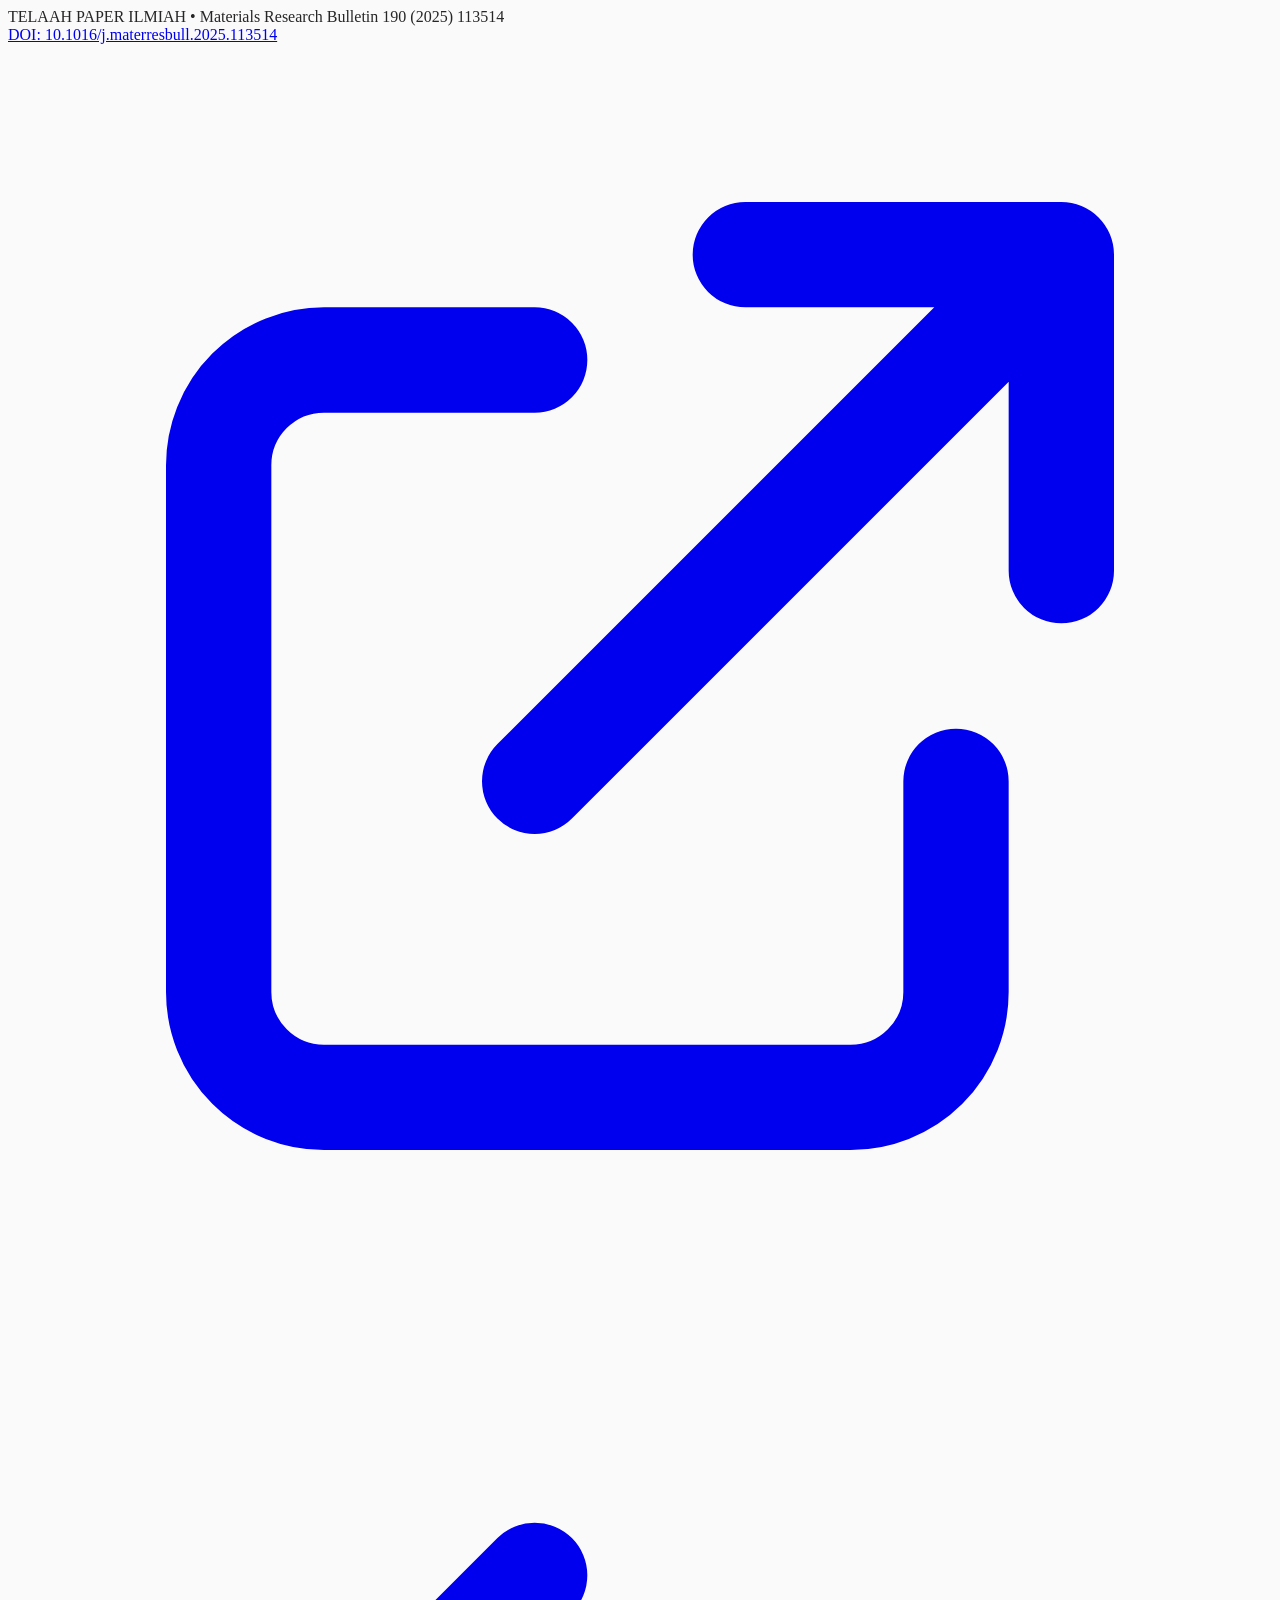
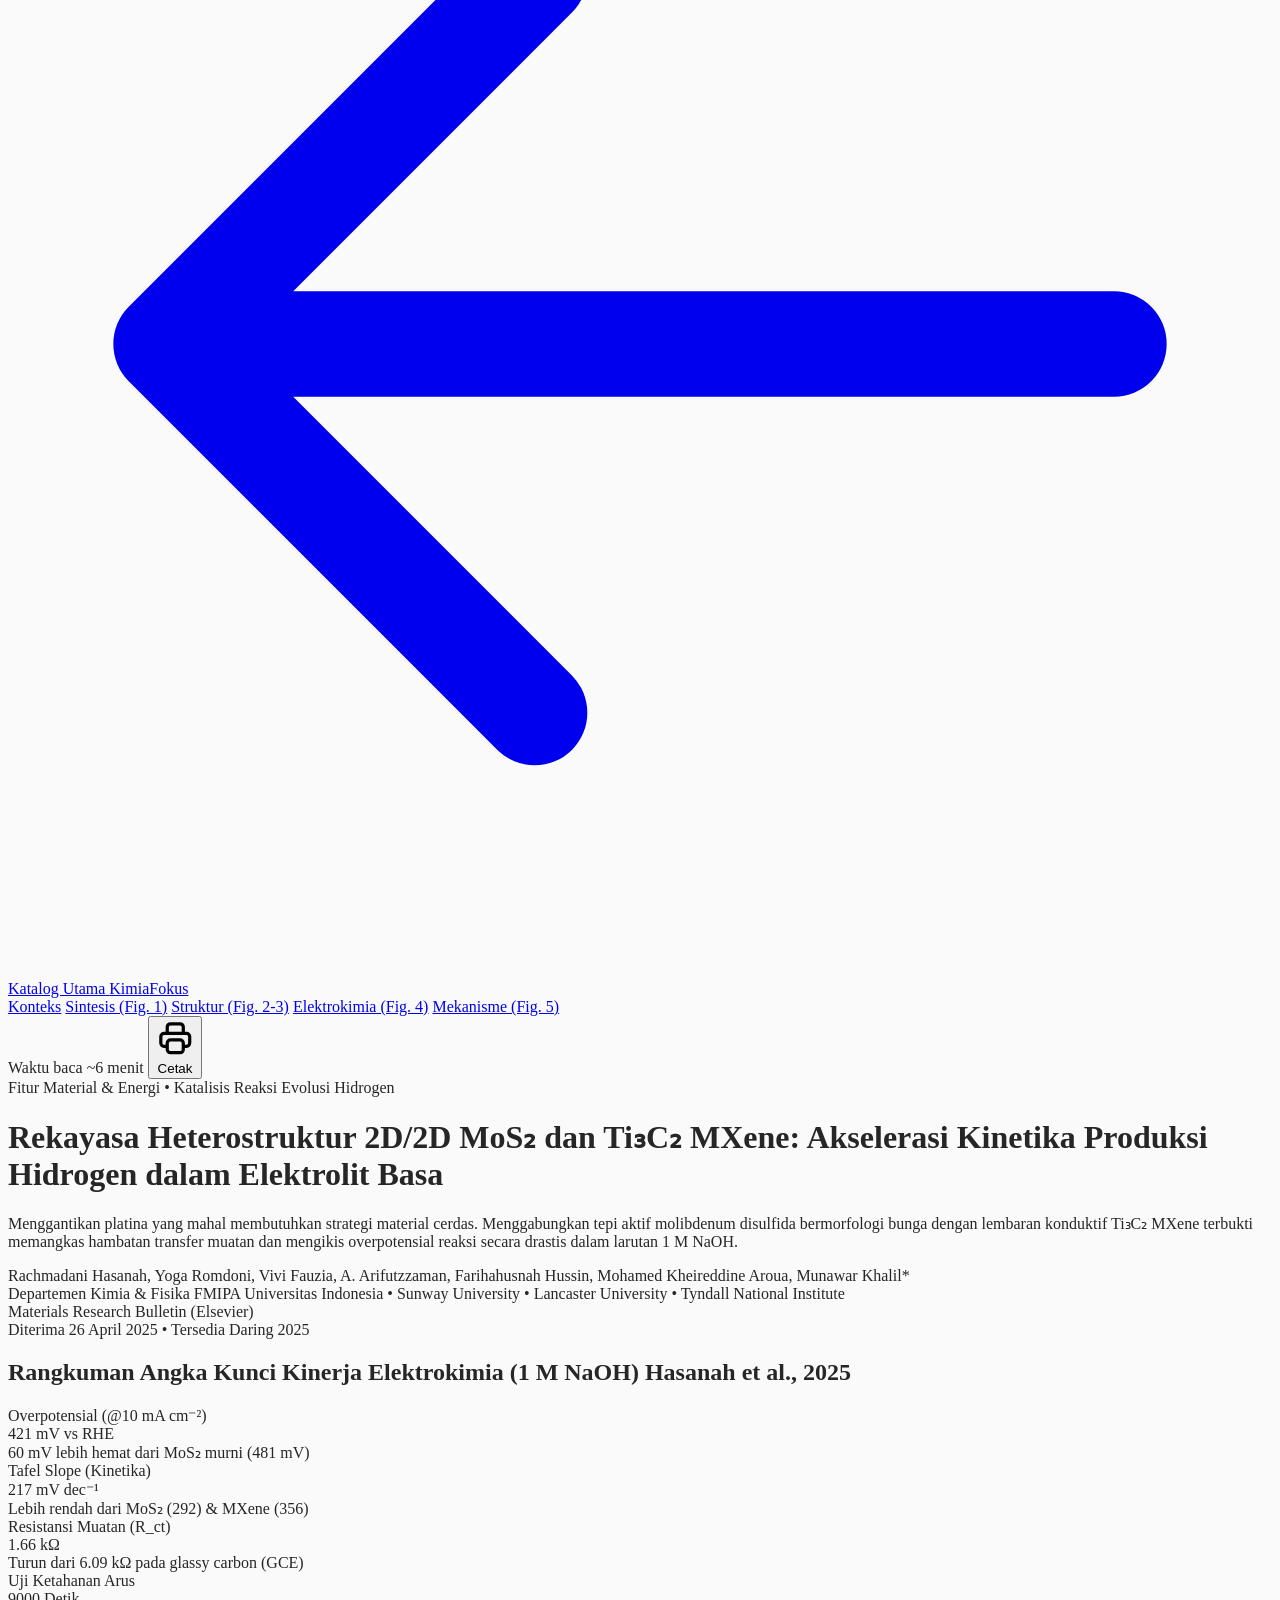
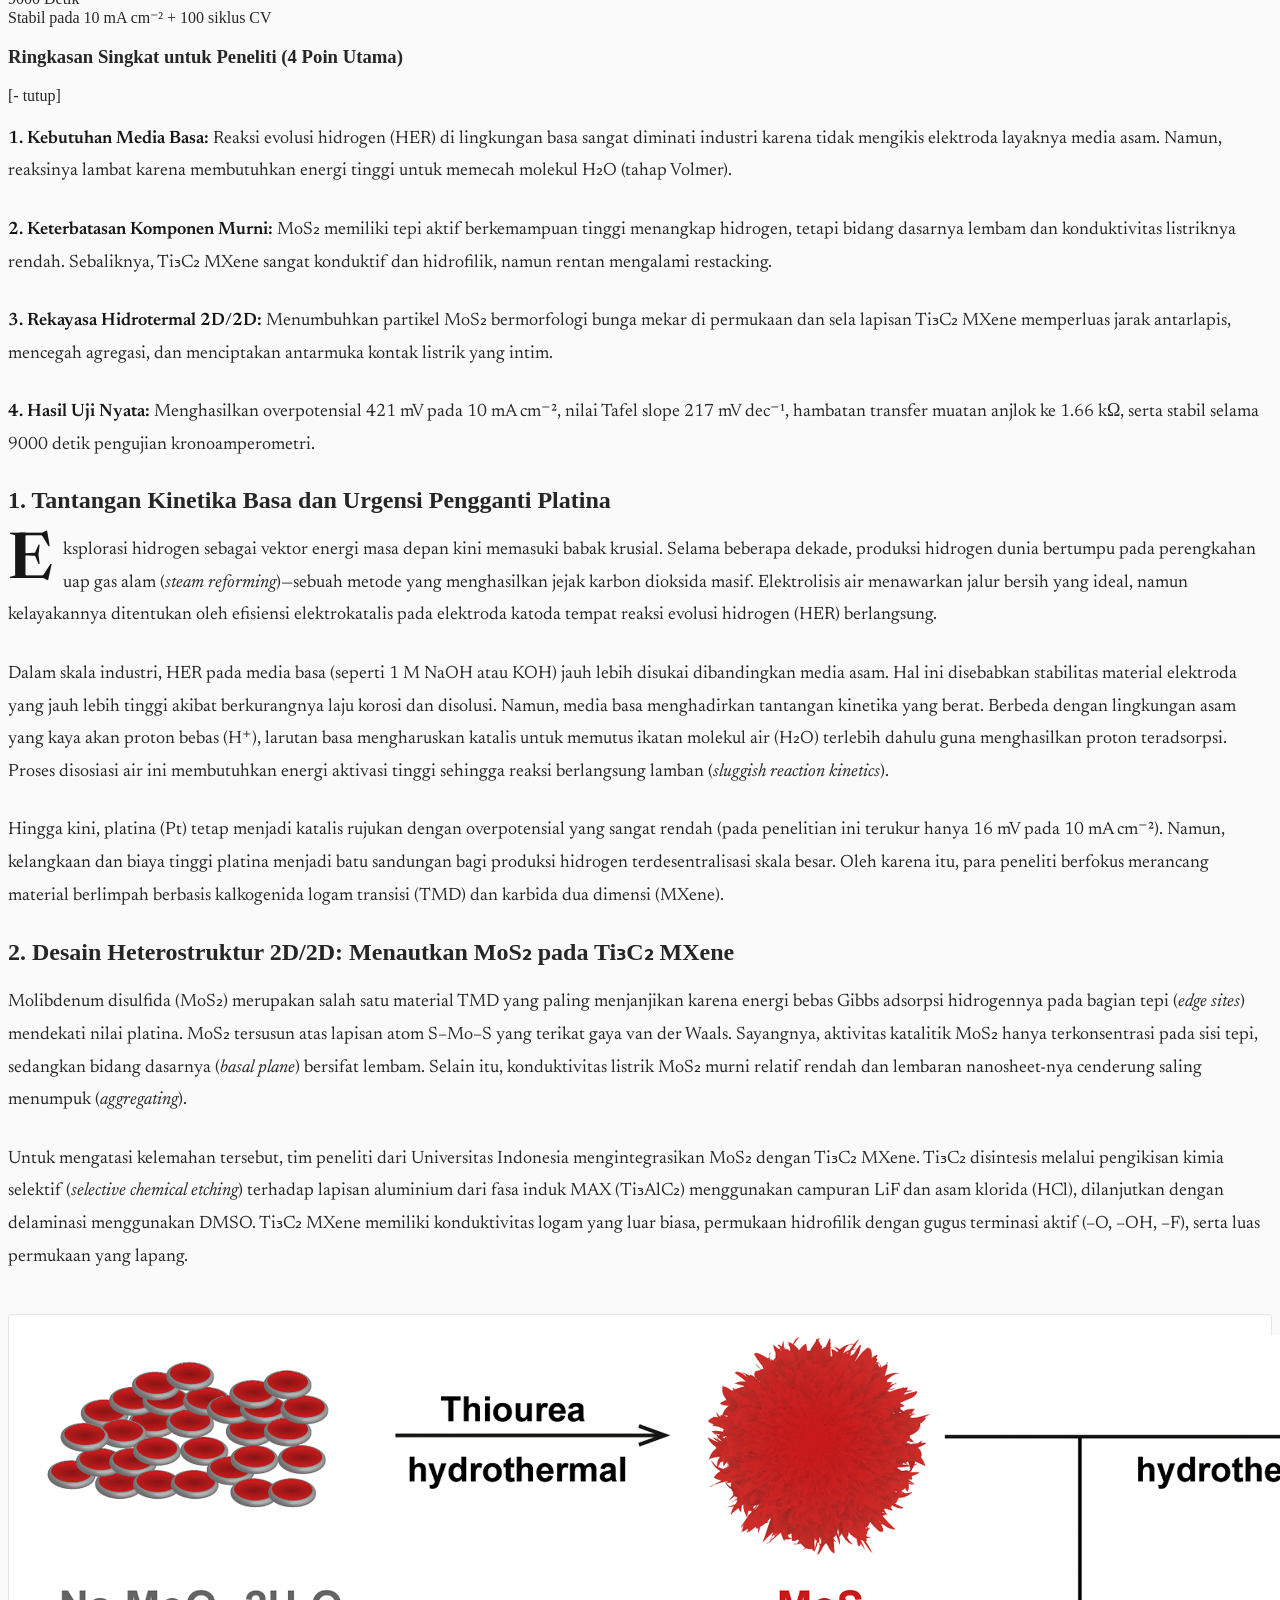
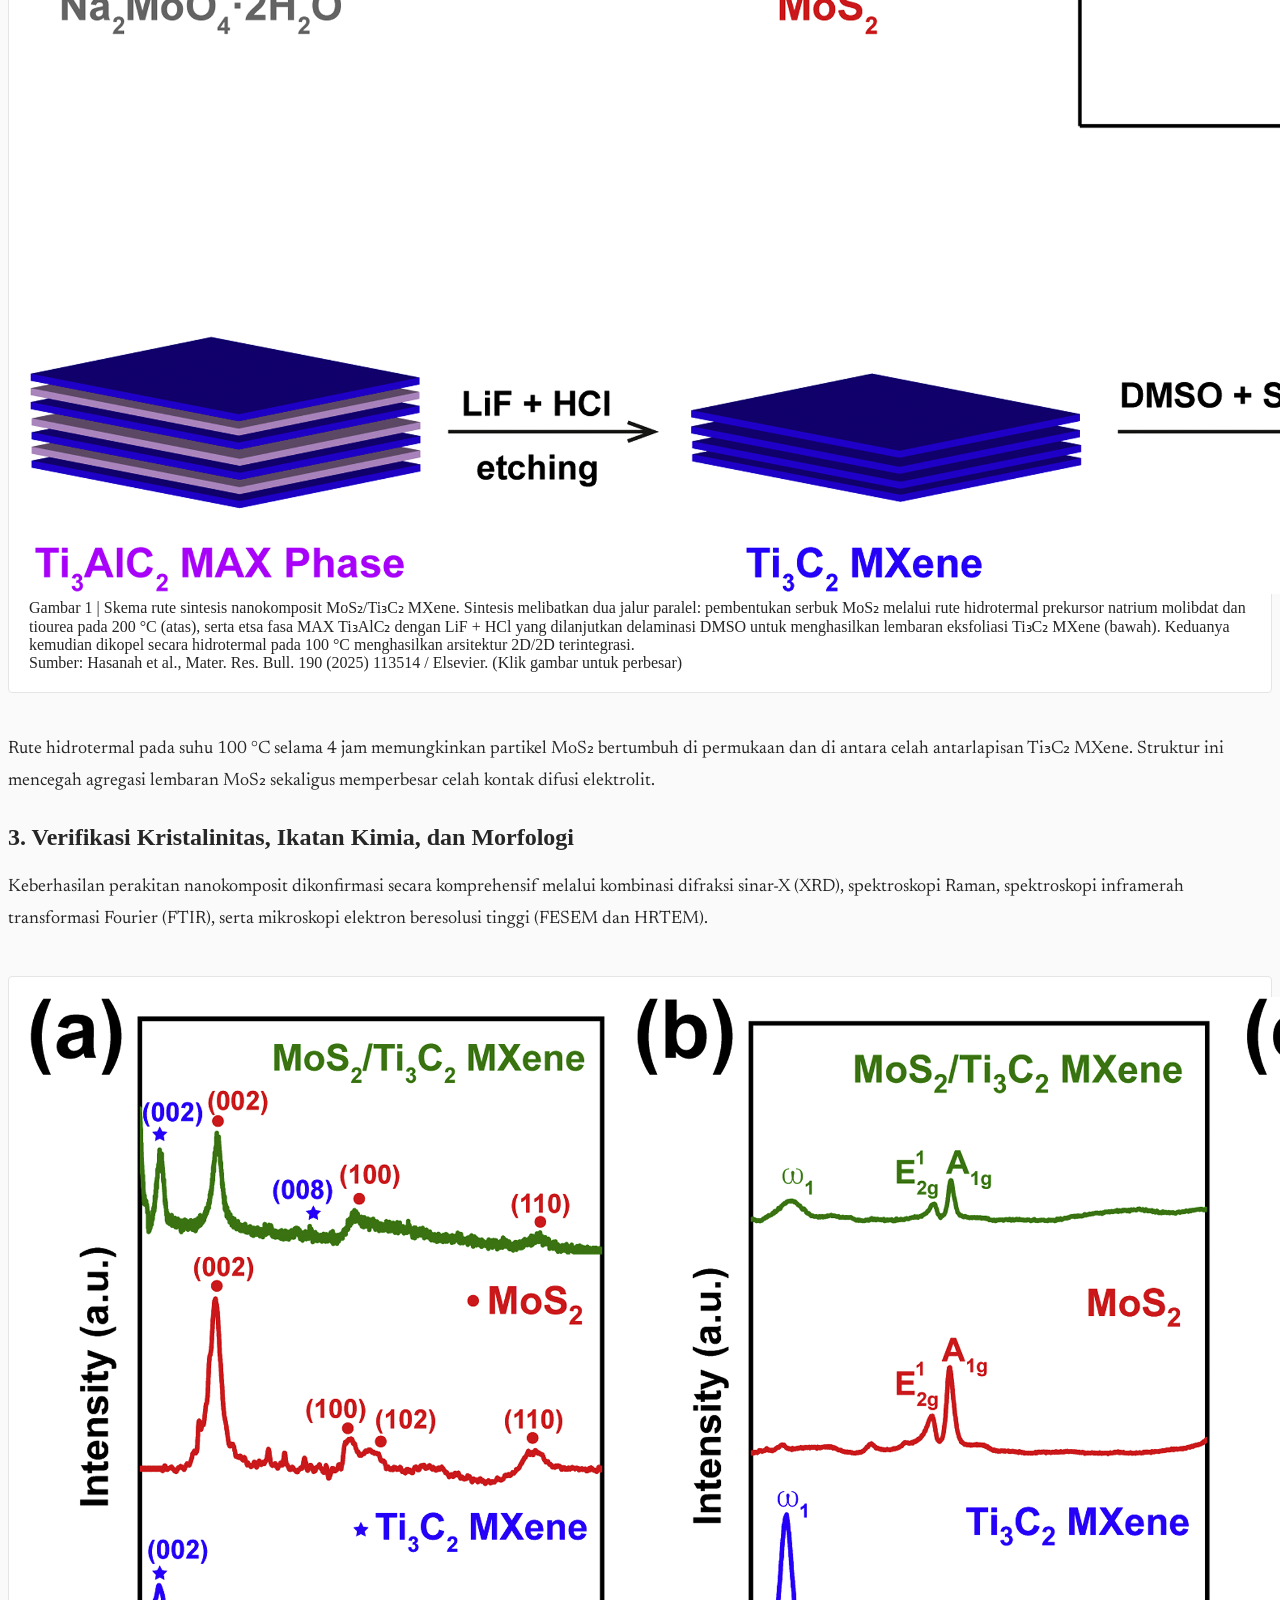
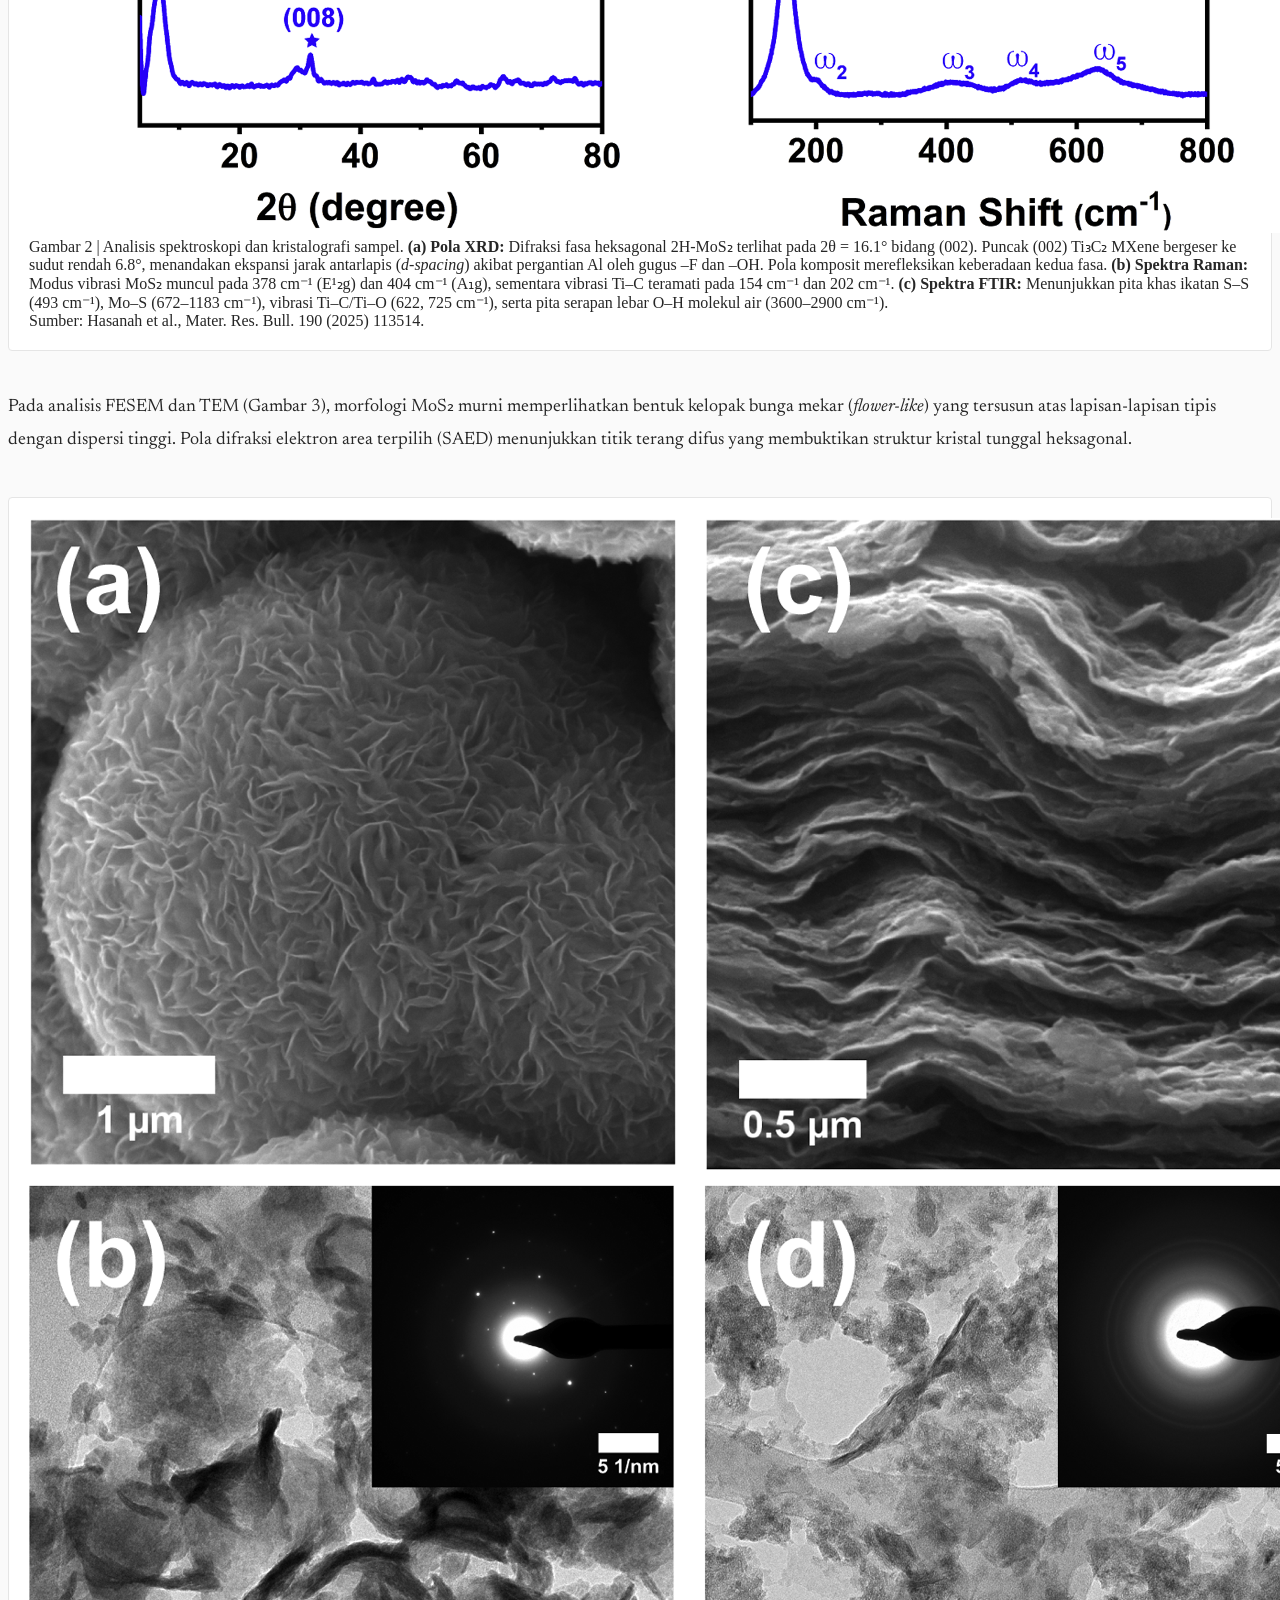
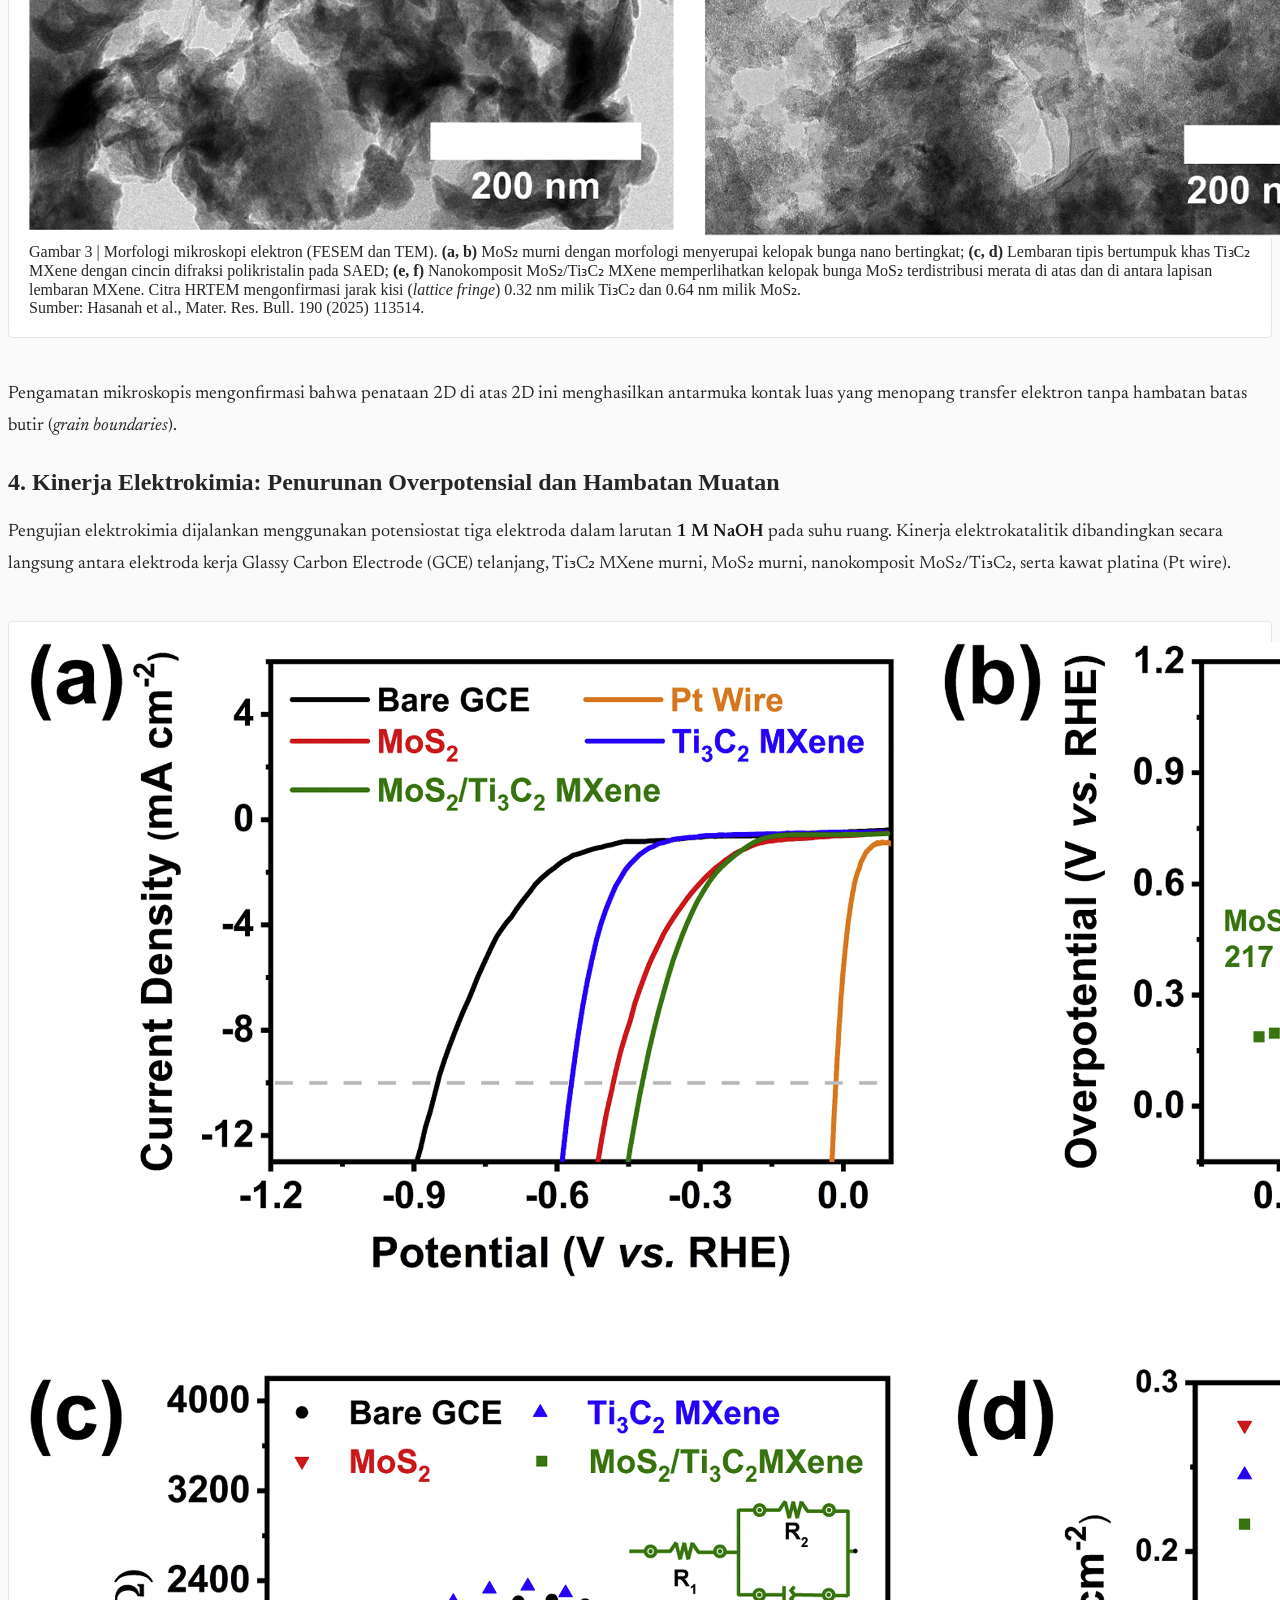
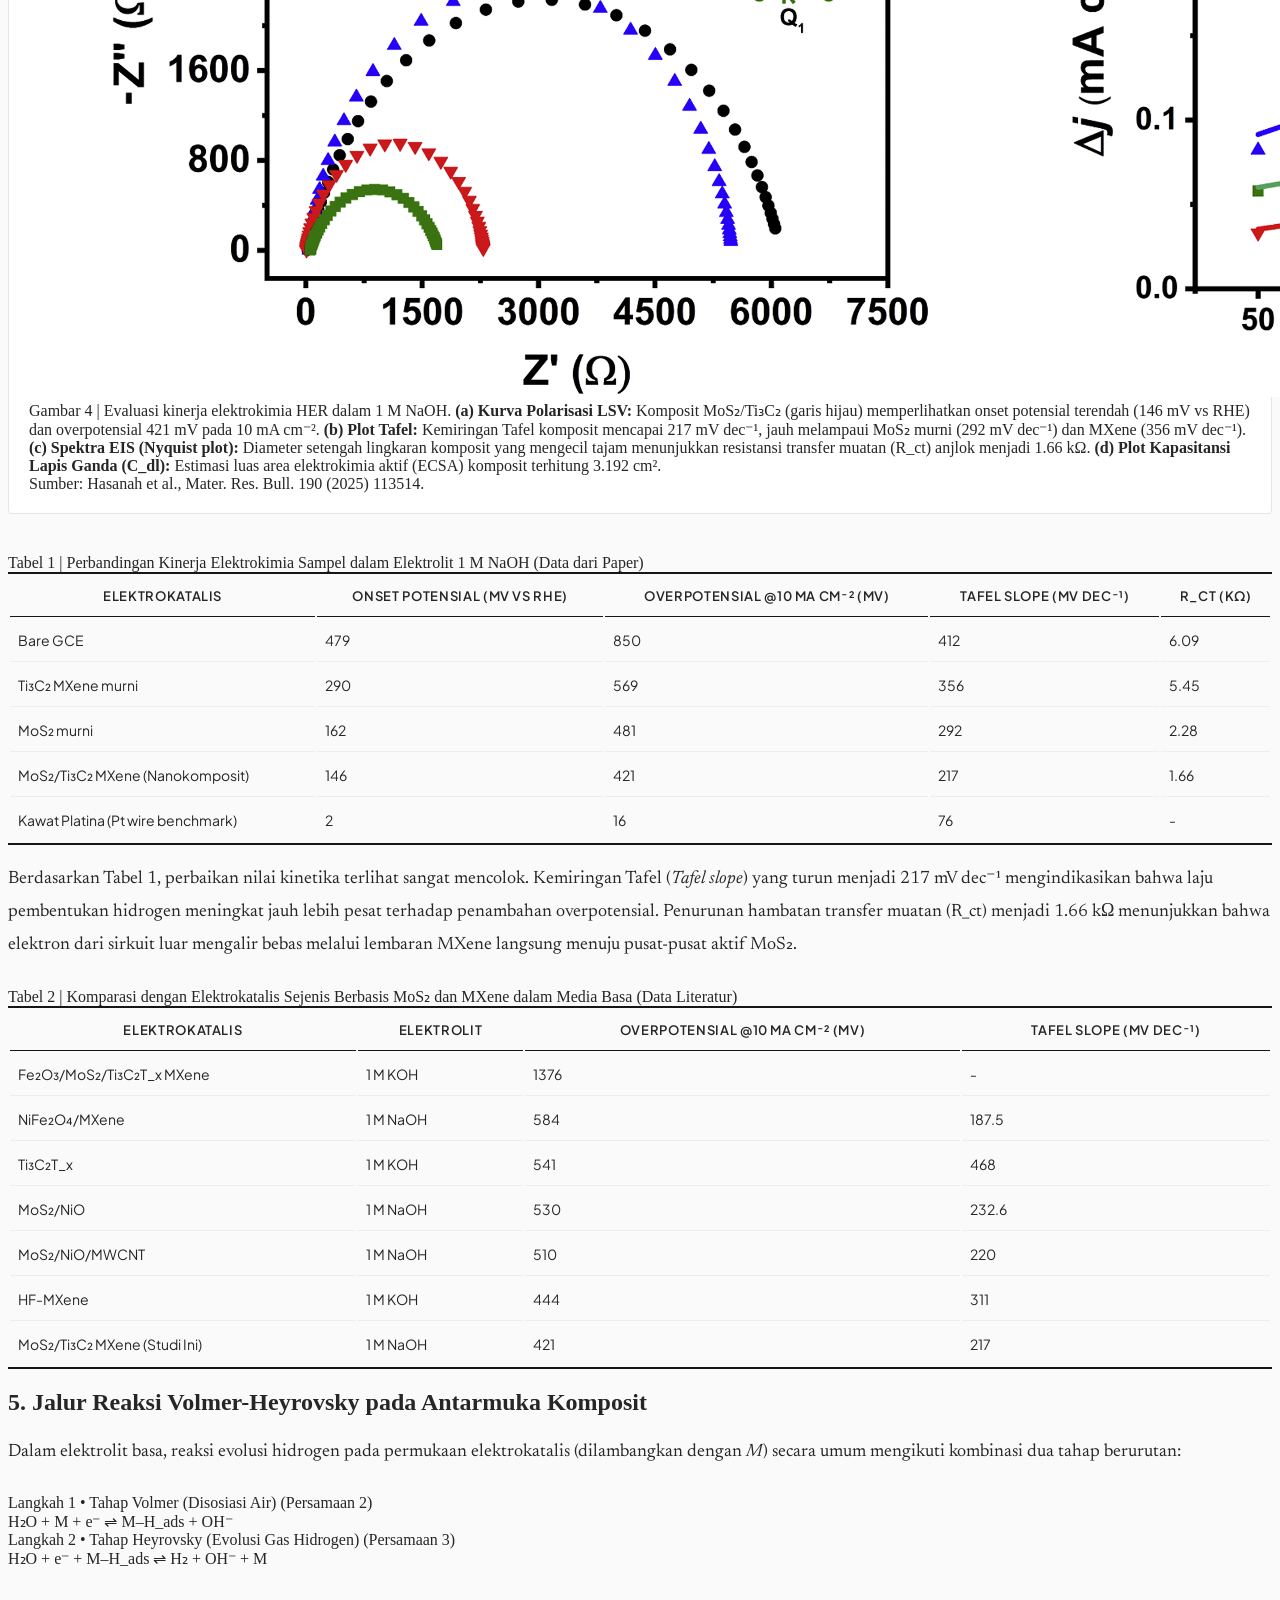
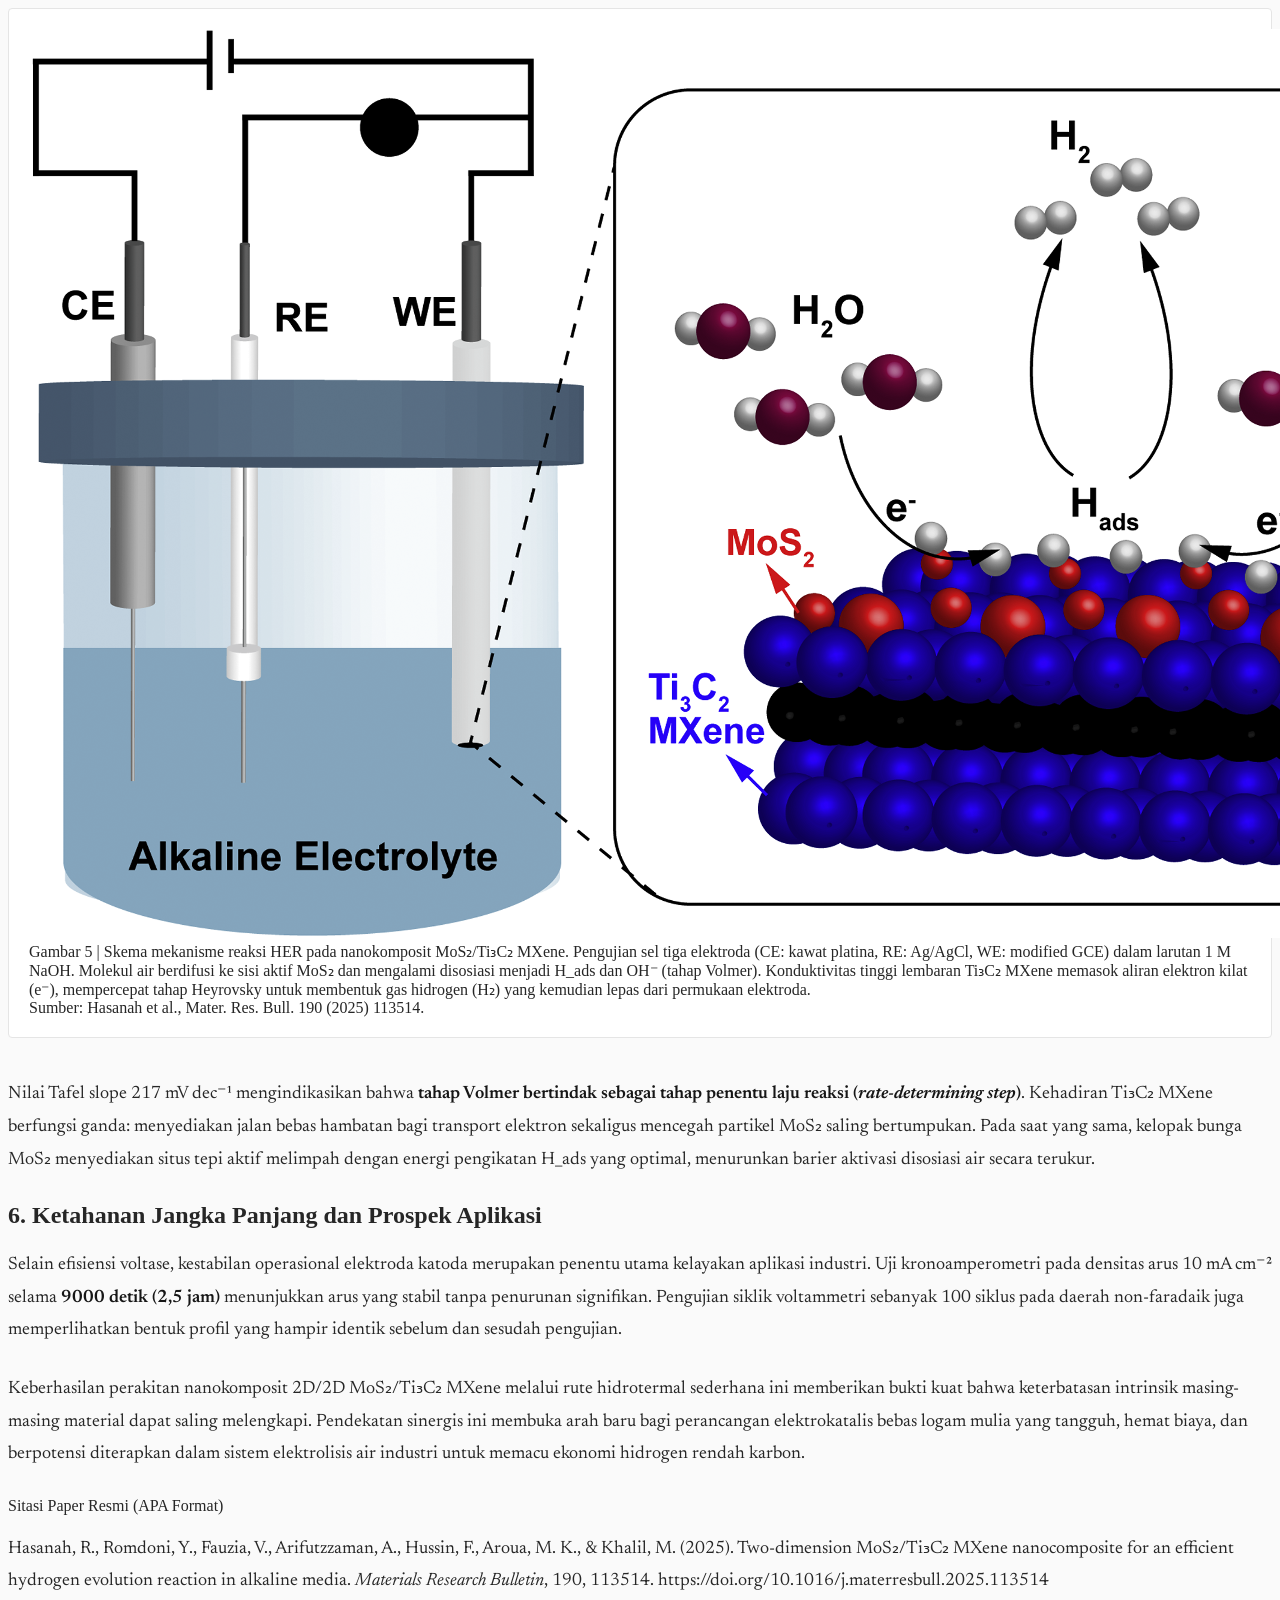
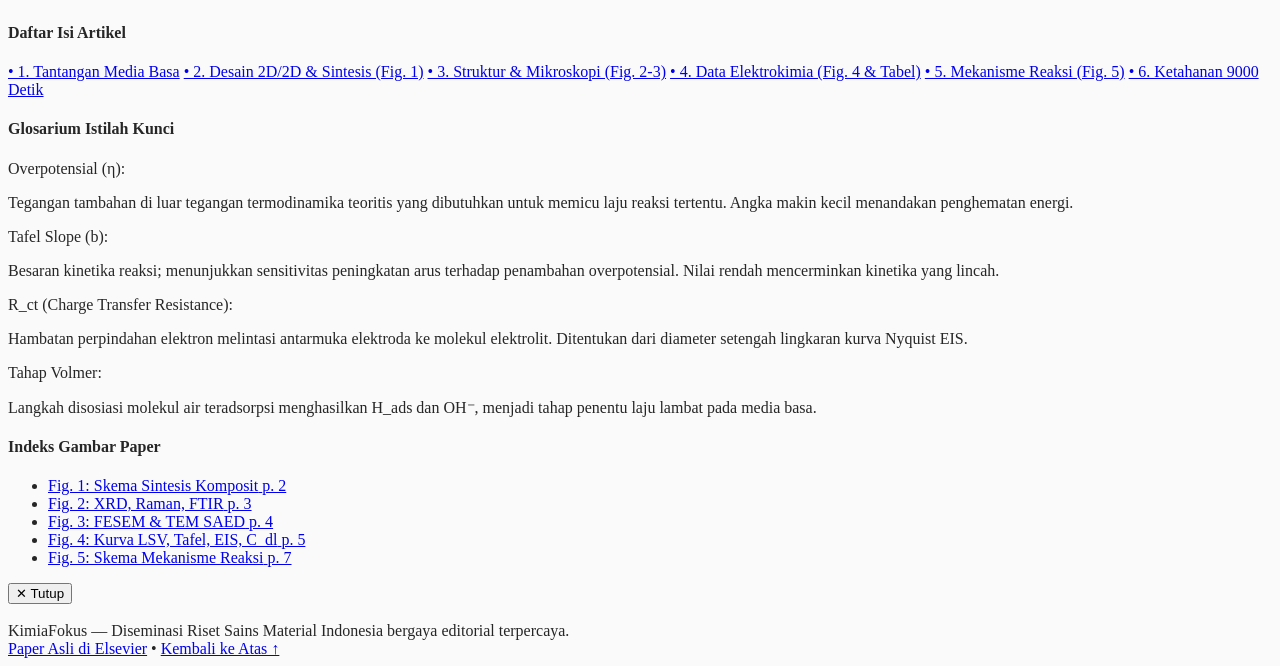
==== papers/01-mos2-mxene-her/index.html @ b6462a6f "feat: initial commit of paper-hub scientific showcase repository with 4 peer-reviewed papers" ====
<!DOCTYPE html>
<html lang="id" class="scroll-smooth">
<head>
  <meta charset="UTF-8">
  <meta name="viewport" content="width=device-width, initial-scale=1.0">
  <title>Nanokomposit 2D MoS₂/Ti₃C₂ MXene: Lompatan Elektrokatalis Hidrogen Basa | Fitur Editorial</title>
  
  <!-- Fonts: Newsreader (Classic Editorial Serif) & Plus Jakarta Sans (Clean Modern Sans) -->
  <link rel="preconnect" href="https://fonts.googleapis.com">
  <link rel="preconnect" href="https://fonts.gstatic.com" crossorigin>
  <link href="https://fonts.googleapis.com/css2?family=Newsreader:ital,opsz,wght@0,6..72,400;0,6..72,500;0,6..72,600;1,6..72,400;1,6..72,600&family=Plus+Jakarta+Sans:wght@400;500;600;700&family=JetBrains+Mono:wght@400;500&display=swap" rel="stylesheet">
  
  <!-- Tailwind CSS -->
  <script src="https://cdn.tailwindcss.com"></script>
  <script>
    tailwind.config = {
      theme: {
        extend: {
          colors: {
            editorial: {
              ink: '#161616',        /* Deep charcoal black for text */
              body: '#262626',       /* Warm reading body text */
              muted: '#666666',      /* Subtle secondary meta */
              lightmuted: '#8c8c8c', /* Captions & tiny labels */
              line: '#e5e5e5',       /* Hairline dividers */
              softbg: '#fafafa',     /* Off-white background */
              paper: '#ffffff',      /* Pure white card backgrounds */
              accent: '#0a74c0',     /* Royal Society of Chemistry editorial blue */
              accentDark: '#08538a', /* Deep hover blue */
              accentLight: '#f0f7fc' /* Minimalist blue wash for active states */
            }
          },
          fontFamily: {
            sans: ['"Plus Jakarta Sans"', '-apple-system', 'BlinkMacSystemFont', 'sans-serif'],
            serif: ['"Newsreader"', 'Georgia', 'serif'],
            mono: ['"JetBrains Mono"', 'monospace']
          }
        }
      }
    }
  </script>

  <style>
    /* Editorial Typographic Rhythm */
    body {
      background-color: #fafafa;
      color: #262626;
      -webkit-font-smoothing: antialiased;
    }
    
    .article-body p {
      font-family: "Newsreader", Georgia, serif;
      font-size: 1.125rem; /* 18px */
      line-height: 1.82;
      color: #262626;
      margin-bottom: 1.6rem;
    }

    .article-body p strong {
      font-weight: 600;
      color: #161616;
    }

    .editorial-dropcap::first-letter {
      font-size: 4rem;
      float: left;
      line-height: 0.8;
      margin-right: 0.65rem;
      margin-top: 0.25rem;
      font-weight: 600;
      color: #161616;
      font-family: "Newsreader", Georgia, serif;
    }

    /* Publication-style Scientific Table */
    .pub-table {
      border-top: 2px solid #161616;
      border-bottom: 2px solid #161616;
      width: 100%;
    }
    .pub-table th {
      border-bottom: 1px solid #161616;
      font-family: "Plus Jakarta Sans", sans-serif;
      font-weight: 600;
      font-size: 0.8125rem;
      text-transform: uppercase;
      letter-spacing: 0.05em;
      padding: 0.75rem 0.5rem;
    }
    .pub-table td {
      border-bottom: 1px solid #eeeeee;
      font-family: "Plus Jakarta Sans", sans-serif;
      font-size: 0.875rem;
      padding: 0.75rem 0.5rem;
    }
    .pub-table tr:last-child td {
      border-bottom: none;
    }

    /* Reading Indicator */
    #reading-progress {
      transition: width 0.1s ease-out;
    }

    /* Figure Box */
    .figure-container {
      background: #ffffff;
      border: 1px solid #e5e5e5;
      border-radius: 4px;
      padding: 1.25rem;
      margin: 2.5rem 0;
    }
  </style>
</head>

<body class="selection:bg-editorial-accentLight selection:text-editorial-accent">

  <!-- TOP PROGRESS BAR -->
  <div class="fixed top-0 left-0 w-full h-[3px] bg-transparent z-50">
    <div id="reading-progress" class="h-full bg-editorial-accent w-0"></div>
  </div>

  <!-- MASTHEAD & NAVIGATION -->
  <header class="bg-white border-b border-editorial-line sticky top-0 z-40">
    <!-- Top Micro Bar -->
    <div class="max-w-6xl mx-auto px-4 sm:px-6 lg:px-8 border-b border-editorial-line/60 py-1.5 flex items-center justify-between text-[11px] text-editorial-muted">
      <div class="flex items-center gap-2">
        <span class="font-bold tracking-wider uppercase text-editorial-ink">TELAAH PAPER ILMIAH</span>
        <span class="text-editorial-line">•</span>
        <span class="hidden sm:inline">Materials Research Bulletin 190 (2025) 113514</span>
      </div>
      <div class="flex items-center gap-4">
        <a href="https://doi.org/10.1016/j.materresbull.2025.113514" target="_blank" rel="noopener" class="text-editorial-accent hover:underline flex items-center gap-1">
          <span>DOI: 10.1016/j.materresbull.2025.113514</span>
          <svg class="w-3 h-3" fill="none" stroke="currentColor" viewBox="0 0 24 24"><path stroke-linecap="round" stroke-linejoin="round" stroke-width="2" d="M10 6H6a2 2 0 00-2 2v10a2 2 0 002 2h10a2 2 0 002-2v-4M14 4h6m0 0v6m0-6L10 14"/></svg>
        </a>
      </div>
    </div>

    <!-- Main Navigation Header -->
    <div class="max-w-6xl mx-auto px-4 sm:px-6 lg:px-8 py-4 flex items-center justify-between">
      <div class="flex items-center gap-6">
        <a href="../../index.html" class="inline-flex items-center gap-1.5 px-2.5 py-1 text-xs font-medium text-zinc-600 hover:text-blue-600 rounded border border-zinc-200 hover:bg-zinc-50 transition-colors shadow-2xs" title="Kembali ke Katalog Utama">
          <svg class="w-3.5 h-3.5" fill="none" stroke="currentColor" viewBox="0 0 24 24"><path stroke-linecap="round" stroke-linejoin="round" stroke-width="2" d="M10 19l-7-7m0 0l7-7m-7 7h18"/></svg>
          <span class="hidden sm:inline">Katalog Utama</span>
        </a>
        <a href="#" class="text-2xl font-serif font-bold tracking-tight text-editorial-ink">
          Kimia<span class="text-editorial-accent italic font-normal">Fokus</span>
        </a>
        <span class="hidden md:inline-block h-5 w-px bg-editorial-line"></span>
        <nav class="hidden md:flex items-center gap-6 text-xs font-semibold uppercase tracking-wider text-editorial-muted">
          <a href="#latar-belakang" class="hover:text-editorial-accent transition-colors">Konteks</a>
          <a href="#arsitektur" class="hover:text-editorial-accent transition-colors">Sintesis (Fig. 1)</a>
          <a href="#spektroskopi" class="hover:text-editorial-accent transition-colors">Struktur (Fig. 2-3)</a>
          <a href="#kinerja" class="hover:text-editorial-accent transition-colors">Elektrokimia (Fig. 4)</a>
          <a href="#mekanisme" class="hover:text-editorial-accent transition-colors">Mekanisme (Fig. 5)</a>
        </nav>
      </div>

      <div class="flex items-center gap-3 text-xs font-medium text-editorial-muted">
        <span>Waktu baca ~6 menit</span>
        <button onclick="window.print()" class="hidden sm:inline-flex items-center gap-1 px-2.5 py-1 border border-editorial-line rounded hover:bg-editorial-softbg text-editorial-ink transition-colors" title="Cetak atau Simpan PDF">
          <svg class="w-3.5 h-3.5" fill="none" stroke="currentColor" viewBox="0 0 24 24"><path stroke-linecap="round" stroke-linejoin="round" stroke-width="2" d="M17 17h2a2 2 0 002-2v-4a2 2 0 00-2-2H5a2 2 0 00-2 2v4a2 2 0 002 2h2m2 4h6a2 2 0 002-2v-4a2 2 0 00-2-2H9a2 2 0 00-2 2v4a2 2 0 002 2zm8-12V5a2 2 0 00-2-2H9a2 2 0 00-2 2v4h10z"/></svg>
          Cetak
        </button>
      </div>
    </div>
  </header>

  <!-- ARTICLE HEADER (Chemistry World Style Hero) -->
  <header class="bg-white border-b border-editorial-line pt-12 pb-10">
    <div class="max-w-4xl mx-auto px-4 sm:px-6 lg:px-8">
      
      <!-- Category Tag & Meta -->
      <div class="flex items-center gap-3 text-xs font-semibold tracking-wider uppercase text-editorial-accent mb-4">
        <span>Fitur Material & Energi</span>
        <span class="text-editorial-line">•</span>
        <span class="text-editorial-muted">Katalisis Reaksi Evolusi Hidrogen</span>
      </div>

      <!-- Main Headline -->
      <h1 class="text-3xl sm:text-4xl lg:text-[42px] font-bold text-editorial-ink tracking-tight font-sans leading-[1.18] mb-6">
        Rekayasa Heterostruktur 2D/2D MoS₂ dan Ti₃C₂ MXene: Akselerasi Kinetika Produksi Hidrogen dalam Elektrolit Basa
      </h1>

      <!-- Standfirst (Lead Paragraph) -->
      <p class="text-lg sm:text-xl font-serif italic text-editorial-body leading-relaxed mb-8 border-l-2 border-editorial-accent pl-5">
        Menggantikan platina yang mahal membutuhkan strategi material cerdas. Menggabungkan tepi aktif molibdenum disulfida bermorfologi bunga dengan lembaran konduktif Ti₃C₂ MXene terbukti memangkas hambatan transfer muatan dan mengikis overpotensial reaksi secara drastis dalam larutan 1 M NaOH.
      </p>

      <!-- Authors & Affiliations -->
      <div class="pt-6 border-t border-editorial-line flex flex-wrap items-center justify-between gap-4 text-xs text-editorial-muted">
        <div>
          <div class="text-editorial-ink font-semibold text-sm">
            Rachmadani Hasanah, Yoga Romdoni, Vivi Fauzia, A. Arifutzzaman, Farihahusnah Hussin, Mohamed Kheireddine Aroua, Munawar Khalil*
          </div>
          <div class="mt-1 text-editorial-muted">
            Departemen Kimia & Fisika FMIPA Universitas Indonesia • Sunway University • Lancaster University • Tyndall National Institute
          </div>
        </div>
        <div class="text-right">
          <div class="text-editorial-ink font-medium">Materials Research Bulletin (Elsevier)</div>
          <div>Diterima 26 April 2025 • Tersedia Daring 2025</div>
        </div>
      </div>

    </div>
  </header>

  <!-- KEY FINDINGS AT A GLANCE (Restrained, Monochrome Table) -->
  <section class="max-w-4xl mx-auto px-4 sm:px-6 lg:px-8 py-8">
    <div class="bg-white border border-editorial-line rounded p-6 shadow-sm">
      <h2 class="text-xs font-bold uppercase tracking-wider text-editorial-ink mb-4 flex items-center justify-between border-b border-editorial-line pb-2">
        <span>Rangkuman Angka Kunci Kinerja Elektrokimia (1 M NaOH)</span>
        <span class="text-editorial-muted font-normal lowercase">Hasanah et al., 2025</span>
      </h2>
      <div class="grid grid-cols-2 md:grid-cols-4 gap-6 text-left">
        <div>
          <div class="text-xs text-editorial-muted">Overpotensial (@10 mA cm⁻²)</div>
          <div class="text-2xl font-bold text-editorial-ink mt-0.5">421 <span class="text-xs font-normal text-editorial-muted">mV vs RHE</span></div>
          <div class="text-[11px] text-editorial-muted mt-1">60 mV lebih hemat dari MoS₂ murni (481 mV)</div>
        </div>
        <div>
          <div class="text-xs text-editorial-muted">Tafel Slope (Kinetika)</div>
          <div class="text-2xl font-bold text-editorial-ink mt-0.5">217 <span class="text-xs font-normal text-editorial-muted">mV dec⁻¹</span></div>
          <div class="text-[11px] text-editorial-muted mt-1">Lebih rendah dari MoS₂ (292) & MXene (356)</div>
        </div>
        <div>
          <div class="text-xs text-editorial-muted">Resistansi Muatan (R_ct)</div>
          <div class="text-2xl font-bold text-editorial-ink mt-0.5">1.66 <span class="text-xs font-normal text-editorial-muted">kΩ</span></div>
          <div class="text-[11px] text-editorial-muted mt-1">Turun dari 6.09 kΩ pada glassy carbon (GCE)</div>
        </div>
        <div>
          <div class="text-xs text-editorial-muted">Uji Ketahanan Arus</div>
          <div class="text-2xl font-bold text-editorial-ink mt-0.5">9000 <span class="text-xs font-normal text-editorial-muted">Detik</span></div>
          <div class="text-[11px] text-editorial-muted mt-1">Stabil pada 10 mA cm⁻² + 100 siklus CV</div>
        </div>
      </div>
    </div>
  </section>

  <!-- MAIN ARTICLE LAYOUT (Text + Sticky TOC) -->
  <div class="max-w-6xl mx-auto px-4 sm:px-6 lg:px-8 pb-20">
    <div class="grid grid-cols-1 lg:grid-cols-12 gap-12">
      
      <!-- ARTICLE TEXT (Cols 1-8) -->
      <main class="lg:col-span-8 article-body">

        <!-- EXECUTIVE SUMMARY ACCORDION (Clean Minimalist) -->
        <div class="border border-editorial-line bg-white rounded p-5 mb-10">
          <div class="flex items-center justify-between cursor-pointer select-none" onclick="toggleSummary()">
            <div class="flex items-center gap-2">
              <span class="w-2 h-2 rounded-full bg-editorial-accent"></span>
              <h3 class="text-sm font-bold text-editorial-ink tracking-tight font-sans">
                Ringkasan Singkat untuk Peneliti (4 Poin Utama)
              </h3>
            </div>
            <span id="summary-chevron" class="text-xs font-mono text-editorial-muted">[- tutup]</span>
          </div>

          <div id="summary-content" class="mt-4 pt-4 border-t border-editorial-line text-xs sm:text-sm font-sans text-editorial-body space-y-2.5 leading-relaxed">
            <p><strong>1. Kebutuhan Media Basa:</strong> Reaksi evolusi hidrogen (HER) di lingkungan basa sangat diminati industri karena tidak mengikis elektroda layaknya media asam. Namun, reaksinya lambat karena membutuhkan energi tinggi untuk memecah molekul H₂O (tahap Volmer).</p>
            <p><strong>2. Keterbatasan Komponen Murni:</strong> MoS₂ memiliki tepi aktif berkemampuan tinggi menangkap hidrogen, tetapi bidang dasarnya lembam dan konduktivitas listriknya rendah. Sebaliknya, Ti₃C₂ MXene sangat konduktif dan hidrofilik, namun rentan mengalami restacking.</p>
            <p><strong>3. Rekayasa Hidrotermal 2D/2D:</strong> Menumbuhkan partikel MoS₂ bermorfologi bunga mekar di permukaan dan sela lapisan Ti₃C₂ MXene memperluas jarak antarlapis, mencegah agregasi, dan menciptakan antarmuka kontak listrik yang intim.</p>
            <p><strong>4. Hasil Uji Nyata:</strong> Menghasilkan overpotensial 421 mV pada 10 mA cm⁻², nilai Tafel slope 217 mV dec⁻¹, hambatan transfer muatan anjlok ke 1.66 kΩ, serta stabil selama 9000 detik pengujian kronoamperometri.</p>
          </div>
        </div>

        <!-- SECTION 1: Latar Belakang -->
        <section id="latar-belakang" class="pt-2">
          <h2 class="text-2xl font-bold font-sans text-editorial-ink tracking-tight mb-4">
            1. Tantangan Kinetika Basa dan Urgensi Pengganti Platina
          </h2>
          
          <p class="editorial-dropcap">
            Eksplorasi hidrogen sebagai vektor energi masa depan kini memasuki babak krusial. Selama beberapa dekade, produksi hidrogen dunia bertumpu pada perengkahan uap gas alam (<em>steam reforming</em>)—sebuah metode yang menghasilkan jejak karbon dioksida masif. Elektrolisis air menawarkan jalur bersih yang ideal, namun kelayakannya ditentukan oleh efisiensi elektrokatalis pada elektroda katoda tempat reaksi evolusi hidrogen (HER) berlangsung.
          </p>

          <p>
            Dalam skala industri, HER pada media basa (seperti 1 M NaOH atau KOH) jauh lebih disukai dibandingkan media asam. Hal ini disebabkan stabilitas material elektroda yang jauh lebih tinggi akibat berkurangnya laju korosi dan disolusi. Namun, media basa menghadirkan tantangan kinetika yang berat. Berbeda dengan lingkungan asam yang kaya akan proton bebas (H⁺), larutan basa mengharuskan katalis untuk memutus ikatan molekul air (H₂O) terlebih dahulu guna menghasilkan proton teradsorpsi. Proses disosiasi air ini membutuhkan energi aktivasi tinggi sehingga reaksi berlangsung lamban (<em>sluggish reaction kinetics</em>).
          </p>

          <p>
            Hingga kini, platina (Pt) tetap menjadi katalis rujukan dengan overpotensial yang sangat rendah (pada penelitian ini terukur hanya 16 mV pada 10 mA cm⁻²). Namun, kelangkaan dan biaya tinggi platina menjadi batu sandungan bagi produksi hidrogen terdesentralisasi skala besar. Oleh karena itu, para peneliti berfokus merancang material berlimpah berbasis kalkogenida logam transisi (TMD) dan karbida dua dimensi (MXene).
          </p>
        </section>

        <!-- SECTION 2: Sintesis & Desain Material (FIG. 1) -->
        <section id="arsitektur" class="pt-8">
          <h2 class="text-2xl font-bold font-sans text-editorial-ink tracking-tight mb-4">
            2. Desain Heterostruktur 2D/2D: Menautkan MoS₂ pada Ti₃C₂ MXene
          </h2>

          <p>
            Molibdenum disulfida (MoS₂) merupakan salah satu material TMD yang paling menjanjikan karena energi bebas Gibbs adsorpsi hidrogennya pada bagian tepi (<em>edge sites</em>) mendekati nilai platina. MoS₂ tersusun atas lapisan atom S–Mo–S yang terikat gaya van der Waals. Sayangnya, aktivitas katalitik MoS₂ hanya terkonsentrasi pada sisi tepi, sedangkan bidang dasarnya (<em>basal plane</em>) bersifat lembam. Selain itu, konduktivitas listrik MoS₂ murni relatif rendah dan lembaran nanosheet-nya cenderung saling menumpuk (<em>aggregating</em>).
          </p>

          <p>
            Untuk mengatasi kelemahan tersebut, tim peneliti dari Universitas Indonesia mengintegrasikan MoS₂ dengan Ti₃C₂ MXene. Ti₃C₂ disintesis melalui pengikisan kimia selektif (<em>selective chemical etching</em>) terhadap lapisan aluminium dari fasa induk MAX (Ti₃AlC₂) menggunakan campuran LiF dan asam klorida (HCl), dilanjutkan dengan delaminasi menggunakan DMSO. Ti₃C₂ MXene memiliki konduktivitas logam yang luar biasa, permukaan hidrofilik dengan gugus terminasi aktif (–O, –OH, –F), serta luas permukaan yang lapang.
          </p>

          <!-- FIGURE 1 EMBEDDED -->
          <figure class="figure-container">
            <div class="overflow-hidden flex justify-center bg-white p-2">
              <img 
                src="assets/fig1_synthesis_scheme.png" 
                alt="Skema diagram sintesis nanokomposit MoS2/Ti3C2 MXene" 
                class="w-full max-w-2xl h-auto object-contain cursor-zoom-in hover:opacity-95 transition-opacity"
                onclick="openLightbox('assets/fig1_synthesis_scheme.png', 'Gambar 1: Skema tahapan sintesis nanokomposit MoS₂/Ti₃C₂ MXene')"
              >
            </div>
            <figcaption class="mt-4 pt-3 border-t border-editorial-line text-xs font-sans text-editorial-muted leading-relaxed">
              <span class="font-bold text-editorial-ink">Gambar 1 | Skema rute sintesis nanokomposit MoS₂/Ti₃C₂ MXene.</span> 
              Sintesis melibatkan dua jalur paralel: pembentukan serbuk MoS₂ melalui rute hidrotermal prekursor natrium molibdat dan tiourea pada 200 °C (atas), serta etsa fasa MAX Ti₃AlC₂ dengan LiF + HCl yang dilanjutkan delaminasi DMSO untuk menghasilkan lembaran eksfoliasi Ti₃C₂ MXene (bawah). Keduanya kemudian dikopel secara hidrotermal pada 100 °C menghasilkan arsitektur 2D/2D terintegrasi.
              <div class="mt-1 text-[11px] text-editorial-lightmuted">Sumber: Hasanah et al., Mater. Res. Bull. 190 (2025) 113514 / Elsevier. (Klik gambar untuk perbesar)</div>
            </figcaption>
          </figure>

          <p>
            Rute hidrotermal pada suhu 100 °C selama 4 jam memungkinkan partikel MoS₂ bertumbuh di permukaan dan di antara celah antarlapisan Ti₃C₂ MXene. Struktur ini mencegah agregasi lembaran MoS₂ sekaligus memperbesar celah kontak difusi elektrolit.
          </p>
        </section>

        <!-- SECTION 3: Karakterisasi Struktural & Morfologi (FIG. 2 & FIG. 3) -->
        <section id="spektroskopi" class="pt-8">
          <h2 class="text-2xl font-bold font-sans text-editorial-ink tracking-tight mb-4">
            3. Verifikasi Kristalinitas, Ikatan Kimia, dan Morfologi
          </h2>

          <p>
            Keberhasilan perakitan nanokomposit dikonfirmasi secara komprehensif melalui kombinasi difraksi sinar-X (XRD), spektroskopi Raman, spektroskopi inframerah transformasi Fourier (FTIR), serta mikroskopi elektron beresolusi tinggi (FESEM dan HRTEM).
          </p>

          <!-- FIGURE 2 EMBEDDED -->
          <figure class="figure-container">
            <div class="overflow-hidden flex justify-center bg-white p-2">
              <img 
                src="assets/fig2_xrd_raman_ftir.png" 
                alt="Pola XRD, Spektra Raman, dan Spektra FTIR dari sampel" 
                class="w-full max-w-2xl h-auto object-contain cursor-zoom-in hover:opacity-95 transition-opacity"
                onclick="openLightbox('assets/fig2_xrd_raman_ftir.png', 'Gambar 2: (a) Pola XRD, (b) Spektra Raman, dan (c) Spektra FTIR dari MoS₂, Ti₃C₂ MXene, dan nanokomposit MoS₂/Ti₃C₂ MXene')"
              >
            </div>
            <figcaption class="mt-4 pt-3 border-t border-editorial-line text-xs font-sans text-editorial-muted leading-relaxed">
              <span class="font-bold text-editorial-ink">Gambar 2 | Analisis spektroskopi dan kristalografi sampel.</span> 
              <strong>(a) Pola XRD:</strong> Difraksi fasa heksagonal 2H-MoS₂ terlihat pada 2θ = 16.1° bidang (002). Puncak (002) Ti₃C₂ MXene bergeser ke sudut rendah 6.8°, menandakan ekspansi jarak antarlapis (<em>d-spacing</em>) akibat pergantian Al oleh gugus –F dan –OH. Pola komposit merefleksikan keberadaan kedua fasa. 
              <strong>(b) Spektra Raman:</strong> Modus vibrasi MoS₂ muncul pada 378 cm⁻¹ (E¹₂g) dan 404 cm⁻¹ (A₁g), sementara vibrasi Ti–C teramati pada 154 cm⁻¹ dan 202 cm⁻¹.
              <strong>(c) Spektra FTIR:</strong> Menunjukkan pita khas ikatan S–S (493 cm⁻¹), Mo–S (672–1183 cm⁻¹), vibrasi Ti–C/Ti–O (622, 725 cm⁻¹), serta pita serapan lebar O–H molekul air (3600–2900 cm⁻¹).
              <div class="mt-1 text-[11px] text-editorial-lightmuted">Sumber: Hasanah et al., Mater. Res. Bull. 190 (2025) 113514.</div>
            </figcaption>
          </figure>

          <p>
            Pada analisis FESEM dan TEM (Gambar 3), morfologi MoS₂ murni memperlihatkan bentuk kelopak bunga mekar (<em>flower-like</em>) yang tersusun atas lapisan-lapisan tipis dengan dispersi tinggi. Pola difraksi elektron area terpilih (SAED) menunjukkan titik terang difus yang membuktikan struktur kristal tunggal heksagonal.
          </p>

          <!-- FIGURE 3 EMBEDDED -->
          <figure class="figure-container">
            <div class="overflow-hidden flex justify-center bg-white p-2">
              <img 
                src="assets/fig3_fesem_tem.png" 
                alt="Gambar FESEM dan TEM MoS2, Ti3C2 MXene, dan nanokomposit" 
                class="w-full max-w-2xl h-auto object-contain cursor-zoom-in hover:opacity-95 transition-opacity"
                onclick="openLightbox('assets/fig3_fesem_tem.png', 'Gambar 3: Citra FESEM dan TEM (inset: pola SAED) dari (a-b) MoS₂, (c-d) Ti₃C₂ MXene, dan (e-f) nanokomposit MoS₂/Ti₃C₂ MXene')"
              >
            </div>
            <figcaption class="mt-4 pt-3 border-t border-editorial-line text-xs font-sans text-editorial-muted leading-relaxed">
              <span class="font-bold text-editorial-ink">Gambar 3 | Morfologi mikroskopi elektron (FESEM dan TEM).</span> 
              <strong>(a, b)</strong> MoS₂ murni dengan morfologi menyerupai kelopak bunga nano bertingkat;
              <strong>(c, d)</strong> Lembaran tipis bertumpuk khas Ti₃C₂ MXene dengan cincin difraksi polikristalin pada SAED;
              <strong>(e, f)</strong> Nanokomposit MoS₂/Ti₃C₂ MXene memperlihatkan kelopak bunga MoS₂ terdistribusi merata di atas dan di antara lapisan lembaran MXene. Citra HRTEM mengonfirmasi jarak kisi (<em>lattice fringe</em>) 0.32 nm milik Ti₃C₂ dan 0.64 nm milik MoS₂.
              <div class="mt-1 text-[11px] text-editorial-lightmuted">Sumber: Hasanah et al., Mater. Res. Bull. 190 (2025) 113514.</div>
            </figcaption>
          </figure>

          <p>
            Pengamatan mikroskopis mengonfirmasi bahwa penataan 2D di atas 2D ini menghasilkan antarmuka kontak luas yang menopang transfer elektron tanpa hambatan batas butir (<em>grain boundaries</em>).
          </p>
        </section>

        <!-- SECTION 4: Kinerja Elektrokimia HER (FIG. 4 & Table 1-2) -->
        <section id="kinerja" class="pt-8">
          <h2 class="text-2xl font-bold font-sans text-editorial-ink tracking-tight mb-4">
            4. Kinerja Elektrokimia: Penurunan Overpotensial dan Hambatan Muatan
          </h2>

          <p>
            Pengujian elektrokimia dijalankan menggunakan potensiostat tiga elektroda dalam larutan <strong>1 M NaOH</strong> pada suhu ruang. Kinerja elektrokatalitik dibandingkan secara langsung antara elektroda kerja Glassy Carbon Electrode (GCE) telanjang, Ti₃C₂ MXene murni, MoS₂ murni, nanokomposit MoS₂/Ti₃C₂, serta kawat platina (Pt wire).
          </p>

          <!-- FIGURE 4 EMBEDDED -->
          <figure class="figure-container">
            <div class="overflow-hidden flex justify-center bg-white p-2">
              <img 
                src="assets/fig4_electrochemical_curves.png" 
                alt="Kurva polarisasi LSV, plot Tafel, spektrum EIS, dan perbedaan kerapatan arus" 
                class="w-full max-w-2xl h-auto object-contain cursor-zoom-in hover:opacity-95 transition-opacity"
                onclick="openLightbox('assets/fig4_electrochemical_curves.png', 'Gambar 4: (a) Kurva polarisasi LSV, (b) Plot Tafel, (c) Spektra impedansi EIS (Nyquist plot), dan (d) Plot perbedaan densitas arus (Δj) vs laju pindai untuk estimasi C_dl')"
              >
            </div>
            <figcaption class="mt-4 pt-3 border-t border-editorial-line text-xs font-sans text-editorial-muted leading-relaxed">
              <span class="font-bold text-editorial-ink">Gambar 4 | Evaluasi kinerja elektrokimia HER dalam 1 M NaOH.</span> 
              <strong>(a) Kurva Polarisasi LSV:</strong> Komposit MoS₂/Ti₃C₂ (garis hijau) memperlihatkan onset potensial terendah (146 mV vs RHE) dan overpotensial 421 mV pada 10 mA cm⁻².
              <strong>(b) Plot Tafel:</strong> Kemiringan Tafel komposit mencapai 217 mV dec⁻¹, jauh melampaui MoS₂ murni (292 mV dec⁻¹) dan MXene (356 mV dec⁻¹).
              <strong>(c) Spektra EIS (Nyquist plot):</strong> Diameter setengah lingkaran komposit yang mengecil tajam menunjukkan resistansi transfer muatan (R_ct) anjlok menjadi 1.66 kΩ.
              <strong>(d) Plot Kapasitansi Lapis Ganda (C_dl):</strong> Estimasi luas area elektrokimia aktif (ECSA) komposit terhitung 3.192 cm².
              <div class="mt-1 text-[11px] text-editorial-lightmuted">Sumber: Hasanah et al., Mater. Res. Bull. 190 (2025) 113514.</div>
            </figcaption>
          </figure>

          <!-- PUBLICATION TABLE 1 -->
          <div class="my-6">
            <div class="text-xs font-semibold text-editorial-muted uppercase tracking-wider mb-2 font-sans">
              Tabel 1 | Perbandingan Kinerja Elektrokimia Sampel dalam Elektrolit 1 M NaOH (Data dari Paper)
            </div>
            <div class="overflow-x-auto">
              <table class="pub-table">
                <thead>
                  <tr class="text-editorial-ink">
                    <th class="text-left">Elektrokatalis</th>
                    <th class="text-right">Onset Potensial (mV vs RHE)</th>
                    <th class="text-right">Overpotensial @10 mA cm⁻² (mV)</th>
                    <th class="text-right">Tafel Slope (mV dec⁻¹)</th>
                    <th class="text-right">R_ct (kΩ)</th>
                  </tr>
                </thead>
                <tbody>
                  <tr>
                    <td class="font-medium text-editorial-muted">Bare GCE</td>
                    <td class="text-right font-mono">479</td>
                    <td class="text-right font-mono">850</td>
                    <td class="text-right font-mono">412</td>
                    <td class="text-right font-mono">6.09</td>
                  </tr>
                  <tr>
                    <td class="font-medium text-editorial-muted">Ti₃C₂ MXene murni</td>
                    <td class="text-right font-mono">290</td>
                    <td class="text-right font-mono">569</td>
                    <td class="text-right font-mono">356</td>
                    <td class="text-right font-mono">5.45</td>
                  </tr>
                  <tr>
                    <td class="font-medium text-editorial-muted">MoS₂ murni</td>
                    <td class="text-right font-mono">162</td>
                    <td class="text-right font-mono">481</td>
                    <td class="text-right font-mono">292</td>
                    <td class="text-right font-mono">2.28</td>
                  </tr>
                  <tr class="font-semibold text-editorial-accent bg-editorial-accentLight/40">
                    <td>MoS₂/Ti₃C₂ MXene (Nanokomposit)</td>
                    <td class="text-right font-mono">146</td>
                    <td class="text-right font-mono font-bold">421</td>
                    <td class="text-right font-mono">217</td>
                    <td class="text-right font-mono">1.66</td>
                  </tr>
                  <tr class="text-editorial-muted italic">
                    <td>Kawat Platina (Pt wire benchmark)</td>
                    <td class="text-right font-mono">2</td>
                    <td class="text-right font-mono">16</td>
                    <td class="text-right font-mono">76</td>
                    <td class="text-right font-mono">-</td>
                  </tr>
                </tbody>
              </table>
            </div>
          </div>

          <p>
            Berdasarkan Tabel 1, perbaikan nilai kinetika terlihat sangat mencolok. Kemiringan Tafel (<em>Tafel slope</em>) yang turun menjadi 217 mV dec⁻¹ mengindikasikan bahwa laju pembentukan hidrogen meningkat jauh lebih pesat terhadap penambahan overpotensial. Penurunan hambatan transfer muatan (R_ct) menjadi 1.66 kΩ menunjukkan bahwa elektron dari sirkuit luar mengalir bebas melalui lembaran MXene langsung menuju pusat-pusat aktif MoS₂.
          </p>

          <!-- PUBLICATION TABLE 2 -->
          <div class="my-6">
            <div class="text-xs font-semibold text-editorial-muted uppercase tracking-wider mb-2 font-sans">
              Tabel 2 | Komparasi dengan Elektrokatalis Sejenis Berbasis MoS₂ dan MXene dalam Media Basa (Data Literatur)
            </div>
            <div class="overflow-x-auto">
              <table class="pub-table">
                <thead>
                  <tr class="text-editorial-ink">
                    <th class="text-left">Elektrokatalis</th>
                    <th class="text-left">Elektrolit</th>
                    <th class="text-right">Overpotensial @10 mA cm⁻² (mV)</th>
                    <th class="text-right">Tafel Slope (mV dec⁻¹)</th>
                  </tr>
                </thead>
                <tbody>
                  <tr>
                    <td>Fe₂O₃/MoS₂/Ti₃C₂T_x MXene</td>
                    <td>1 M KOH</td>
                    <td class="text-right font-mono">1376</td>
                    <td class="text-right font-mono">-</td>
                  </tr>
                  <tr>
                    <td>NiFe₂O₄/MXene</td>
                    <td>1 M NaOH</td>
                    <td class="text-right font-mono">584</td>
                    <td class="text-right font-mono">187.5</td>
                  </tr>
                  <tr>
                    <td>Ti₃C₂T_x</td>
                    <td>1 M KOH</td>
                    <td class="text-right font-mono">541</td>
                    <td class="text-right font-mono">468</td>
                  </tr>
                  <tr>
                    <td>MoS₂/NiO</td>
                    <td>1 M NaOH</td>
                    <td class="text-right font-mono">530</td>
                    <td class="text-right font-mono">232.6</td>
                  </tr>
                  <tr>
                    <td>MoS₂/NiO/MWCNT</td>
                    <td>1 M NaOH</td>
                    <td class="text-right font-mono">510</td>
                    <td class="text-right font-mono">220</td>
                  </tr>
                  <tr>
                    <td>HF-MXene</td>
                    <td>1 M KOH</td>
                    <td class="text-right font-mono">444</td>
                    <td class="text-right font-mono">311</td>
                  </tr>
                  <tr class="font-semibold text-editorial-accent bg-editorial-accentLight/40">
                    <td>MoS₂/Ti₃C₂ MXene (Studi Ini)</td>
                    <td>1 M NaOH</td>
                    <td class="text-right font-mono font-bold">421</td>
                    <td class="text-right font-mono">217</td>
                  </tr>
                </tbody>
              </table>
            </div>
          </div>
        </section>

        <!-- SECTION 5: Mekanisme Reaksi (FIG. 5) -->
        <section id="mekanisme" class="pt-8">
          <h2 class="text-2xl font-bold font-sans text-editorial-ink tracking-tight mb-4">
            5. Jalur Reaksi Volmer-Heyrovsky pada Antarmuka Komposit
          </h2>

          <p>
            Dalam elektrolit basa, reaksi evolusi hidrogen pada permukaan elektrokatalis (dilambangkan dengan <em>M</em>) secara umum mengikuti kombinasi dua tahap berurutan:
          </p>

          <!-- Equation Cards (Publication Style) -->
          <div class="my-6 p-4 bg-editorial-softbg border border-editorial-line rounded font-mono text-sm space-y-3">
            <div class="flex items-center justify-between border-b border-editorial-line pb-2">
              <span class="text-xs uppercase font-sans font-bold text-editorial-muted">Langkah 1 • Tahap Volmer (Disosiasi Air)</span>
              <span class="text-xs text-editorial-lightmuted">(Persamaan 2)</span>
            </div>
            <div class="text-center py-1 text-editorial-ink font-semibold">
              H₂O + M + e⁻ ⇌ M–H_ads + OH⁻
            </div>
            
            <div class="flex items-center justify-between border-b border-editorial-line pt-2 pb-2">
              <span class="text-xs uppercase font-sans font-bold text-editorial-muted">Langkah 2 • Tahap Heyrovsky (Evolusi Gas Hidrogen)</span>
              <span class="text-xs text-editorial-lightmuted">(Persamaan 3)</span>
            </div>
            <div class="text-center py-1 text-editorial-ink font-semibold">
              H₂O + e⁻ + M–H_ads ⇌ H₂ + OH⁻ + M
            </div>
          </div>

          <!-- FIGURE 5 EMBEDDED -->
          <figure class="figure-container">
            <div class="overflow-hidden flex justify-center bg-white p-2">
              <img 
                src="assets/fig5_her_mechanism.png" 
                alt="Kemungkinan mekanisme reaksi HER pada nanokomposit MoS2/Ti3C2 MXene" 
                class="w-full max-w-xl h-auto object-contain cursor-zoom-in hover:opacity-95 transition-opacity"
                onclick="openLightbox('assets/fig5_her_mechanism.png', 'Gambar 5: Skema kemungkinan mekanisme katalisis HER pada nanokomposit MoS₂/Ti₃C₂ MXene dalam elektrolit alkali')"
              >
            </div>
            <figcaption class="mt-4 pt-3 border-t border-editorial-line text-xs font-sans text-editorial-muted leading-relaxed">
              <span class="font-bold text-editorial-ink">Gambar 5 | Skema mekanisme reaksi HER pada nanokomposit MoS₂/Ti₃C₂ MXene.</span> 
              Pengujian sel tiga elektroda (CE: kawat platina, RE: Ag/AgCl, WE: modified GCE) dalam larutan 1 M NaOH. Molekul air berdifusi ke sisi aktif MoS₂ dan mengalami disosiasi menjadi H_ads dan OH⁻ (tahap Volmer). Konduktivitas tinggi lembaran Ti₃C₂ MXene memasok aliran elektron kilat (e⁻), mempercepat tahap Heyrovsky untuk membentuk gas hidrogen (H₂) yang kemudian lepas dari permukaan elektroda.
              <div class="mt-1 text-[11px] text-editorial-lightmuted">Sumber: Hasanah et al., Mater. Res. Bull. 190 (2025) 113514.</div>
            </figcaption>
          </figure>

          <p>
            Nilai Tafel slope 217 mV dec⁻¹ mengindikasikan bahwa <strong>tahap Volmer bertindak sebagai tahap penentu laju reaksi (<em>rate-determining step</em>)</strong>. Kehadiran Ti₃C₂ MXene berfungsi ganda: menyediakan jalan bebas hambatan bagi transport elektron sekaligus mencegah partikel MoS₂ saling bertumpukan. Pada saat yang sama, kelopak bunga MoS₂ menyediakan situs tepi aktif melimpah dengan energi pengikatan H_ads yang optimal, menurunkan barier aktivasi disosiasi air secara terukur.
          </p>
        </section>

        <!-- SECTION 6: Ketahanan & Kesimpulan -->
        <section id="kesimpulan" class="pt-8 border-t border-editorial-line mt-10">
          <h2 class="text-2xl font-bold font-sans text-editorial-ink tracking-tight mb-4">
            6. Ketahanan Jangka Panjang dan Prospek Aplikasi
          </h2>

          <p>
            Selain efisiensi voltase, kestabilan operasional elektroda katoda merupakan penentu utama kelayakan aplikasi industri. Uji kronoamperometri pada densitas arus 10 mA cm⁻² selama <strong>9000 detik (2,5 jam)</strong> menunjukkan arus yang stabil tanpa penurunan signifikan. Pengujian siklik voltammetri sebanyak 100 siklus pada daerah non-faradaik juga memperlihatkan bentuk profil yang hampir identik sebelum dan sesudah pengujian.
          </p>

          <p>
            Keberhasilan perakitan nanokomposit 2D/2D MoS₂/Ti₃C₂ MXene melalui rute hidrotermal sederhana ini memberikan bukti kuat bahwa keterbatasan intrinsik masing-masing material dapat saling melengkapi. Pendekatan sinergis ini membuka arah baru bagi perancangan elektrokatalis bebas logam mulia yang tangguh, hemat biaya, dan berpotensi diterapkan dalam sistem elektrolisis air industri untuk memacu ekonomi hidrogen rendah karbon.
          </p>

          <!-- CITATION BLOCK -->
          <div class="mt-10 p-5 bg-white border border-editorial-line rounded">
            <div class="text-xs font-bold uppercase tracking-wider text-editorial-ink mb-2 font-sans">
              Sitasi Paper Resmi (APA Format)
            </div>
            <p class="font-mono text-xs text-editorial-body leading-relaxed select-all">
              Hasanah, R., Romdoni, Y., Fauzia, V., Arifutzzaman, A., Hussin, F., Aroua, M. K., & Khalil, M. (2025). Two-dimension MoS₂/Ti₃C₂ MXene nanocomposite for an efficient hydrogen evolution reaction in alkaline media. <em>Materials Research Bulletin</em>, 190, 113514. https://doi.org/10.1016/j.materresbull.2025.113514
            </p>
          </div>
        </section>

      </main>

      <!-- SIDEBAR NAVIGATION & GLOSSARY (Cols 9-12) -->
      <aside class="lg:col-span-4 space-y-8 font-sans">
        
        <!-- STICKY TABLE OF CONTENTS -->
        <div class="sticky top-20 space-y-6">
          
          <div class="bg-white border border-editorial-line rounded p-5">
            <h4 class="text-xs font-bold uppercase tracking-wider text-editorial-ink mb-3 pb-2 border-b border-editorial-line">
              Daftar Isi Artikel
            </h4>
            <nav class="space-y-1.5 text-xs text-editorial-muted" id="toc-list">
              <a href="#latar-belakang" class="block py-1 hover:text-editorial-accent transition-colors">• 1. Tantangan Media Basa</a>
              <a href="#arsitektur" class="block py-1 hover:text-editorial-accent transition-colors">• 2. Desain 2D/2D & Sintesis (Fig. 1)</a>
              <a href="#spektroskopi" class="block py-1 hover:text-editorial-accent transition-colors">• 3. Struktur & Mikroskopi (Fig. 2-3)</a>
              <a href="#kinerja" class="block py-1 hover:text-editorial-accent transition-colors">• 4. Data Elektrokimia (Fig. 4 & Tabel)</a>
              <a href="#mekanisme" class="block py-1 hover:text-editorial-accent transition-colors">• 5. Mekanisme Reaksi (Fig. 5)</a>
              <a href="#kesimpulan" class="block py-1 hover:text-editorial-accent transition-colors">• 6. Ketahanan 9000 Detik</a>
            </nav>
          </div>

          <!-- MINI GLOSSARY FOR STUDENTS -->
          <div class="bg-white border border-editorial-line rounded p-5 space-y-3">
            <h4 class="text-xs font-bold uppercase tracking-wider text-editorial-ink pb-2 border-b border-editorial-line">
              Glosarium Istilah Kunci
            </h4>
            <div class="space-y-3 text-xs">
              <div>
                <span class="font-semibold text-editorial-ink">Overpotensial (η):</span>
                <p class="text-editorial-muted mt-0.5">Tegangan tambahan di luar tegangan termodinamika teoritis yang dibutuhkan untuk memicu laju reaksi tertentu. Angka makin kecil menandakan penghematan energi.</p>
              </div>
              <div>
                <span class="font-semibold text-editorial-ink">Tafel Slope (b):</span>
                <p class="text-editorial-muted mt-0.5">Besaran kinetika reaksi; menunjukkan sensitivitas peningkatan arus terhadap penambahan overpotensial. Nilai rendah mencerminkan kinetika yang lincah.</p>
              </div>
              <div>
                <span class="font-semibold text-editorial-ink">R_ct (Charge Transfer Resistance):</span>
                <p class="text-editorial-muted mt-0.5">Hambatan perpindahan elektron melintasi antarmuka elektroda ke molekul elektrolit. Ditentukan dari diameter setengah lingkaran kurva Nyquist EIS.</p>
              </div>
              <div>
                <span class="font-semibold text-editorial-ink">Tahap Volmer:</span>
                <p class="text-editorial-muted mt-0.5">Langkah disosiasi molekul air teradsorpsi menghasilkan H_ads dan OH⁻, menjadi tahap penentu laju lambat pada media basa.</p>
              </div>
            </div>
          </div>

          <!-- FIGURE INDEX QUICK JUMP -->
          <div class="bg-white border border-editorial-line rounded p-5">
            <h4 class="text-xs font-bold uppercase tracking-wider text-editorial-ink mb-3 pb-2 border-b border-editorial-line">
              Indeks Gambar Paper
            </h4>
            <ul class="text-xs space-y-2 text-editorial-muted">
              <li>
                <a href="#arsitektur" class="hover:text-editorial-accent flex items-center justify-between">
                  <span>Fig. 1: Skema Sintesis Komposit</span>
                  <span class="text-editorial-lightmuted font-mono">p. 2</span>
                </a>
              </li>
              <li>
                <a href="#spektroskopi" class="hover:text-editorial-accent flex items-center justify-between">
                  <span>Fig. 2: XRD, Raman, FTIR</span>
                  <span class="text-editorial-lightmuted font-mono">p. 3</span>
                </a>
              </li>
              <li>
                <a href="#spektroskopi" class="hover:text-editorial-accent flex items-center justify-between">
                  <span>Fig. 3: FESEM & TEM SAED</span>
                  <span class="text-editorial-lightmuted font-mono">p. 4</span>
                </a>
              </li>
              <li>
                <a href="#kinerja" class="hover:text-editorial-accent flex items-center justify-between">
                  <span>Fig. 4: Kurva LSV, Tafel, EIS, C_dl</span>
                  <span class="text-editorial-lightmuted font-mono">p. 5</span>
                </a>
              </li>
              <li>
                <a href="#mekanisme" class="hover:text-editorial-accent flex items-center justify-between">
                  <span>Fig. 5: Skema Mekanisme Reaksi</span>
                  <span class="text-editorial-lightmuted font-mono">p. 7</span>
                </a>
              </li>
            </ul>
          </div>

        </div>
      </aside>

    </div>
  </div>

  <!-- LIGHTBOX MODAL (For full-res image viewing) -->
  <div id="lightbox" class="fixed inset-0 bg-black/80 z-50 hidden flex flex-col items-center justify-center p-4 backdrop-blur-sm" onclick="closeLightbox()">
    <div class="relative max-w-5xl max-h-[90vh] bg-white rounded p-3 shadow-2xl flex flex-col" onclick="event.stopPropagation()">
      <div class="flex items-center justify-between pb-2 mb-2 border-b border-editorial-line text-xs font-sans text-editorial-ink">
        <span id="lightbox-caption" class="font-bold"></span>
        <button onclick="closeLightbox()" class="p-1 hover:bg-editorial-softbg rounded text-editorial-muted hover:text-editorial-ink">
          ✕ Tutup
        </button>
      </div>
      <div class="overflow-auto max-h-[80vh] flex items-center justify-center p-2">
        <img id="lightbox-img" src="" alt="" class="max-w-full max-h-[75vh] object-contain">
      </div>
    </div>
  </div>

  <!-- FOOTER -->
  <footer class="border-t border-editorial-line bg-white py-10 text-xs text-editorial-muted font-sans">
    <div class="max-w-6xl mx-auto px-4 sm:px-6 lg:px-8 flex flex-col sm:flex-row items-center justify-between gap-4">
      <div>
        <span class="font-bold text-editorial-ink">KimiaFokus</span> — Diseminasi Riset Sains Material Indonesia bergaya editorial terpercaya.
      </div>
      <div class="flex items-center gap-4">
        <a href="https://doi.org/10.1016/j.materresbull.2025.113514" target="_blank" class="hover:underline text-editorial-accent">Paper Asli di Elsevier</a>
        <span>•</span>
        <a href="#" class="hover:text-editorial-ink">Kembali ke Atas ↑</a>
      </div>
    </div>
  </footer>

  <!-- SCRIPT -->
  <script>
    // 1. Reading Progress Bar
    window.addEventListener('scroll', () => {
      const winScroll = document.body.scrollTop || document.documentElement.scrollTop;
      const height = document.documentElement.scrollHeight - document.documentElement.clientHeight;
      const scrolled = (winScroll / height) * 100;
      document.getElementById('reading-progress').style.width = scrolled + '%';
    });

    // 2. Minimalist Summary Toggle
    function toggleSummary() {
      const content = document.getElementById('summary-content');
      const chevron = document.getElementById('summary-chevron');
      if (content.classList.contains('hidden')) {
        content.classList.remove('hidden');
        chevron.textContent = '[- tutup]';
      } else {
        content.classList.add('hidden');
        chevron.textContent = '[+ buka]';
      }
    }

    // 3. Lightbox Functionality
    function openLightbox(src, caption) {
      document.getElementById('lightbox-img').src = src;
      document.getElementById('lightbox-caption').textContent = caption;
      document.getElementById('lightbox').classList.remove('hidden');
      document.body.style.overflow = 'hidden';
    }

    function closeLightbox() {
      document.getElementById('lightbox').classList.add('hidden');
      document.body.style.overflow = '';
    }

    document.addEventListener('keydown', (e) => {
      if (e.key === 'Escape') closeLightbox();
    });
  </script>

</body>
</html>
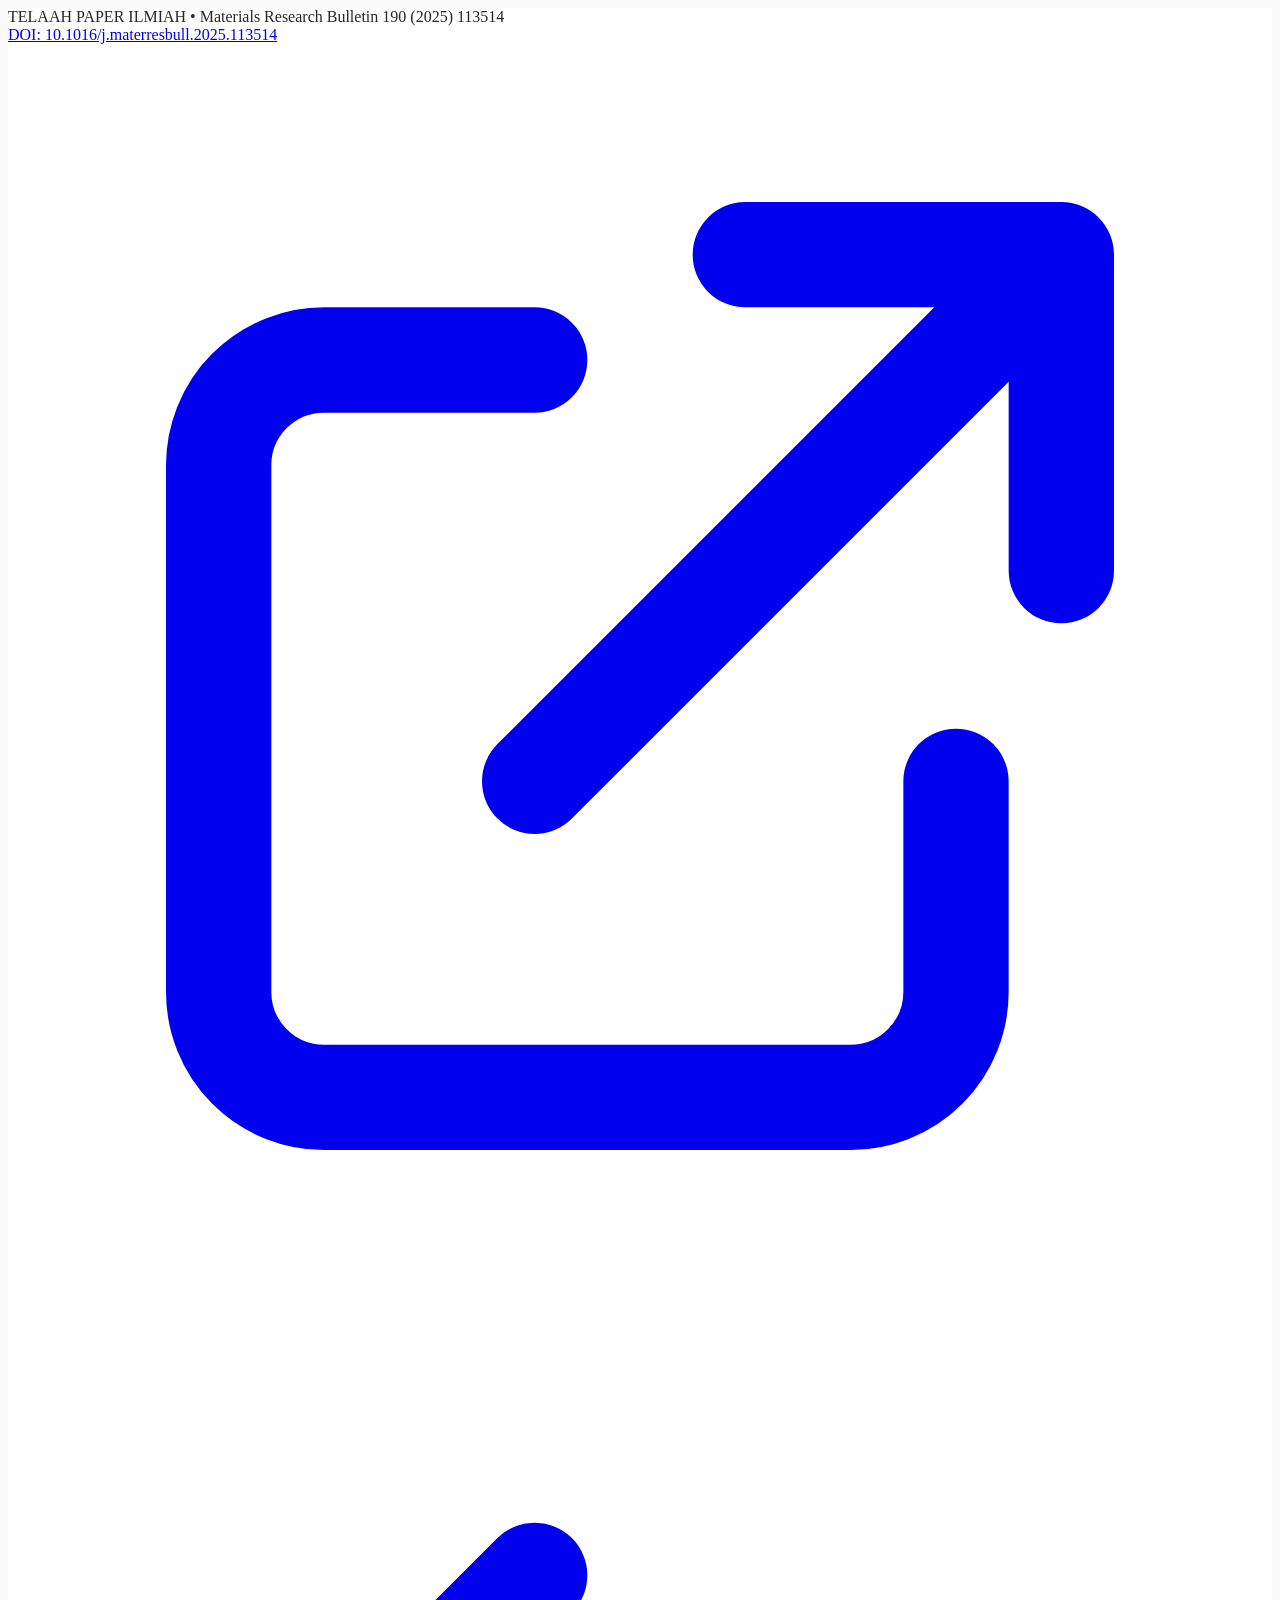
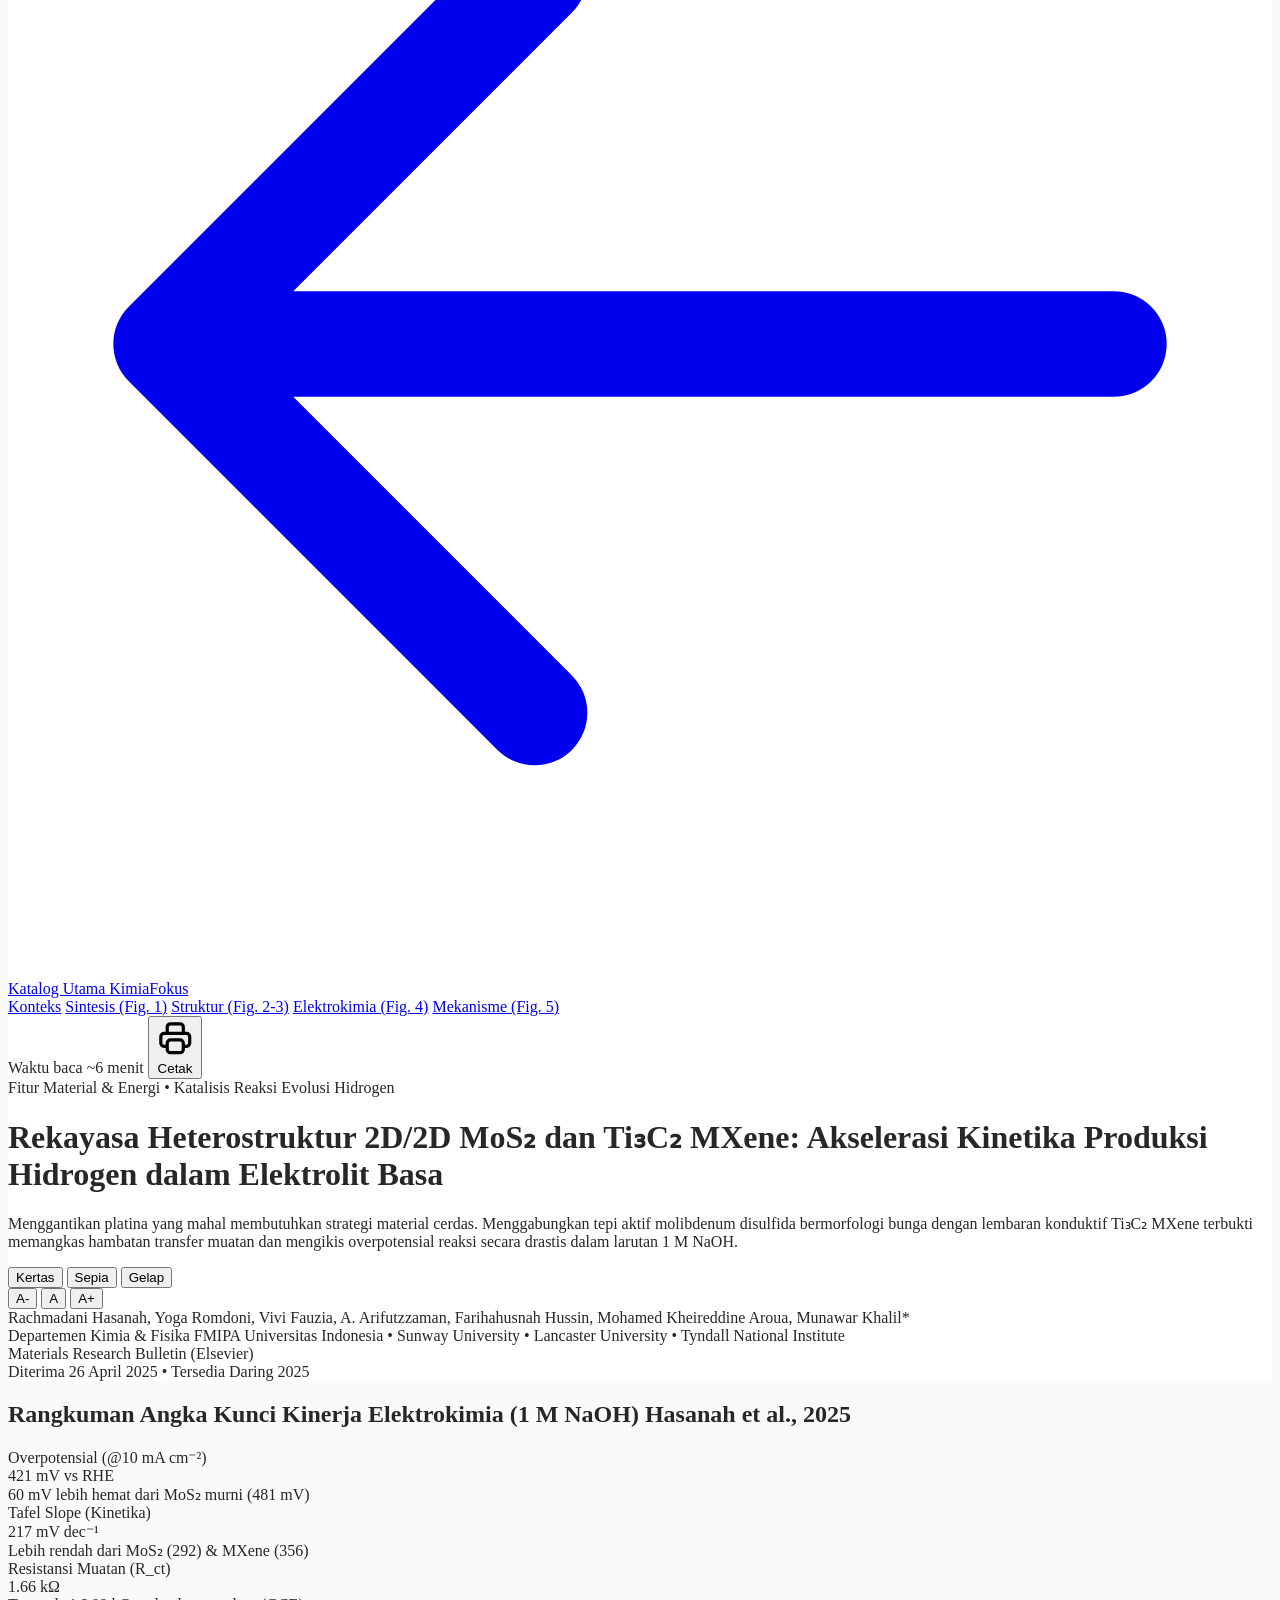
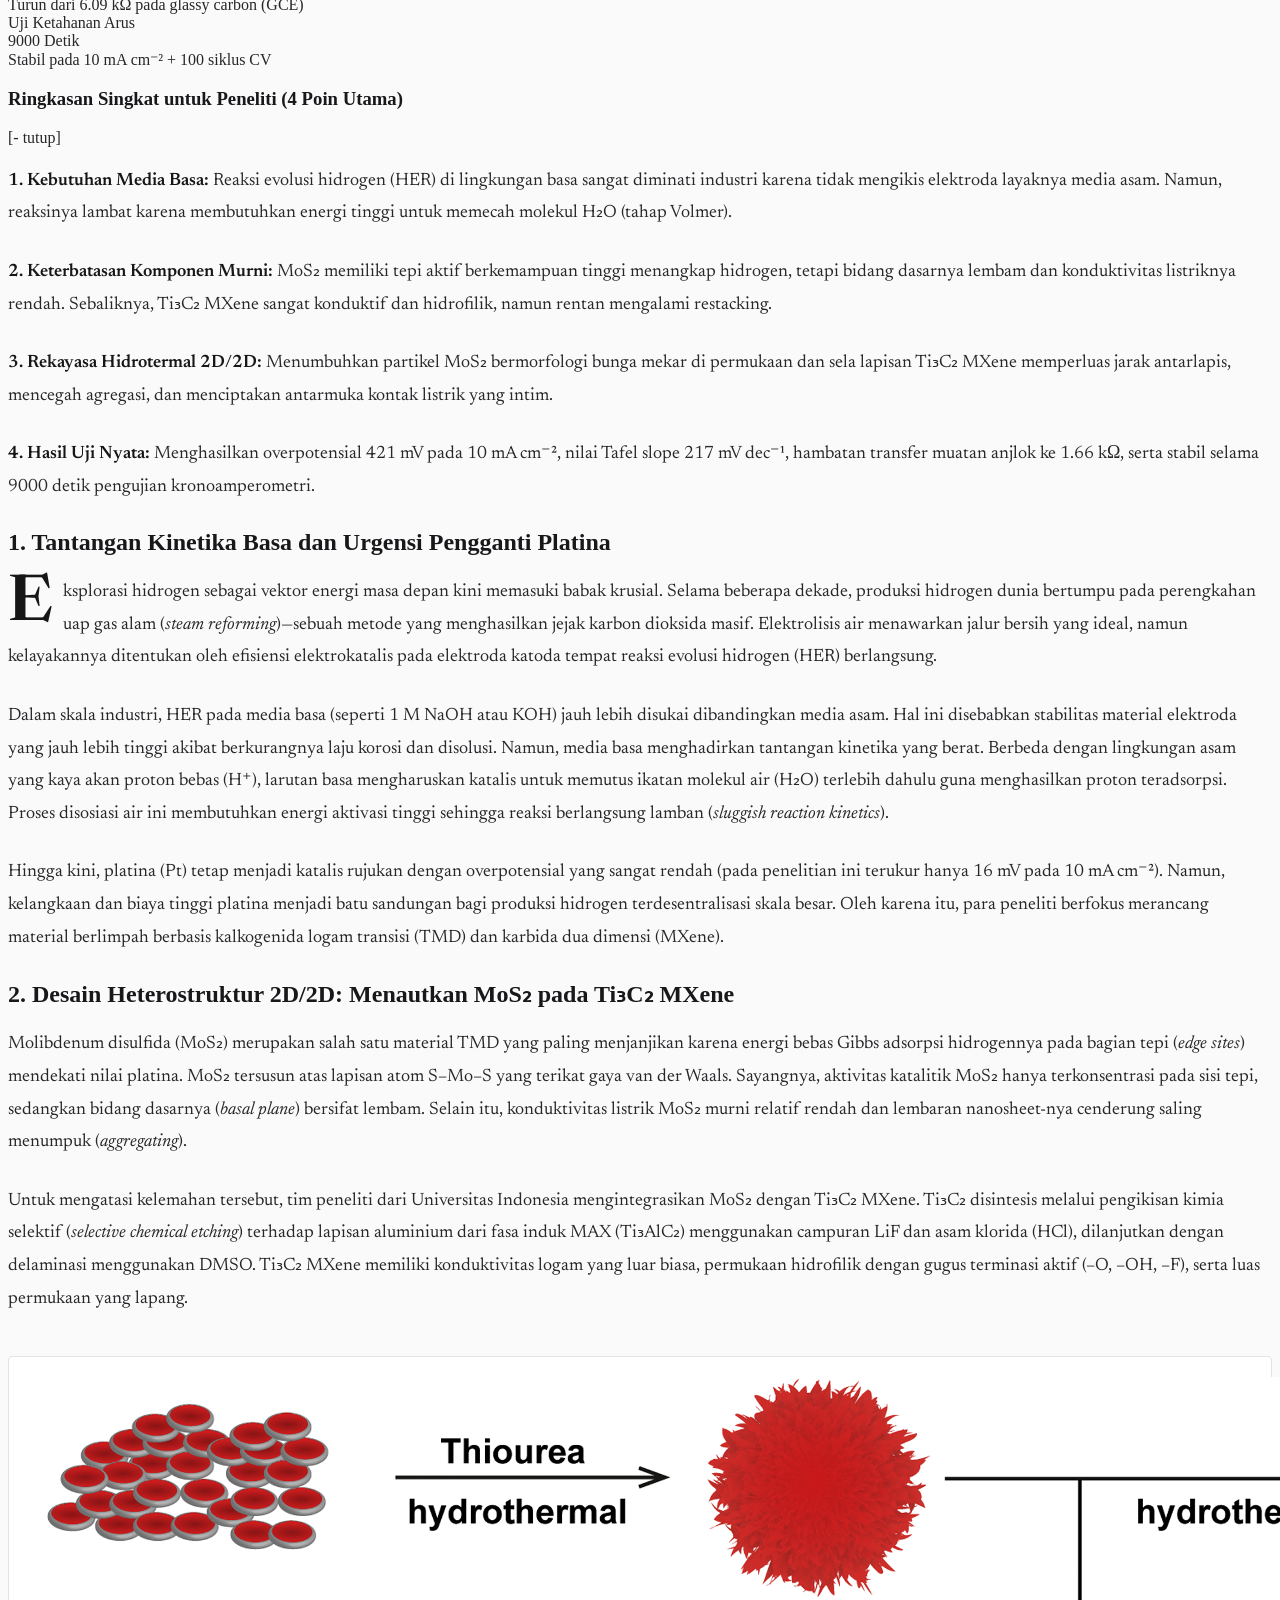
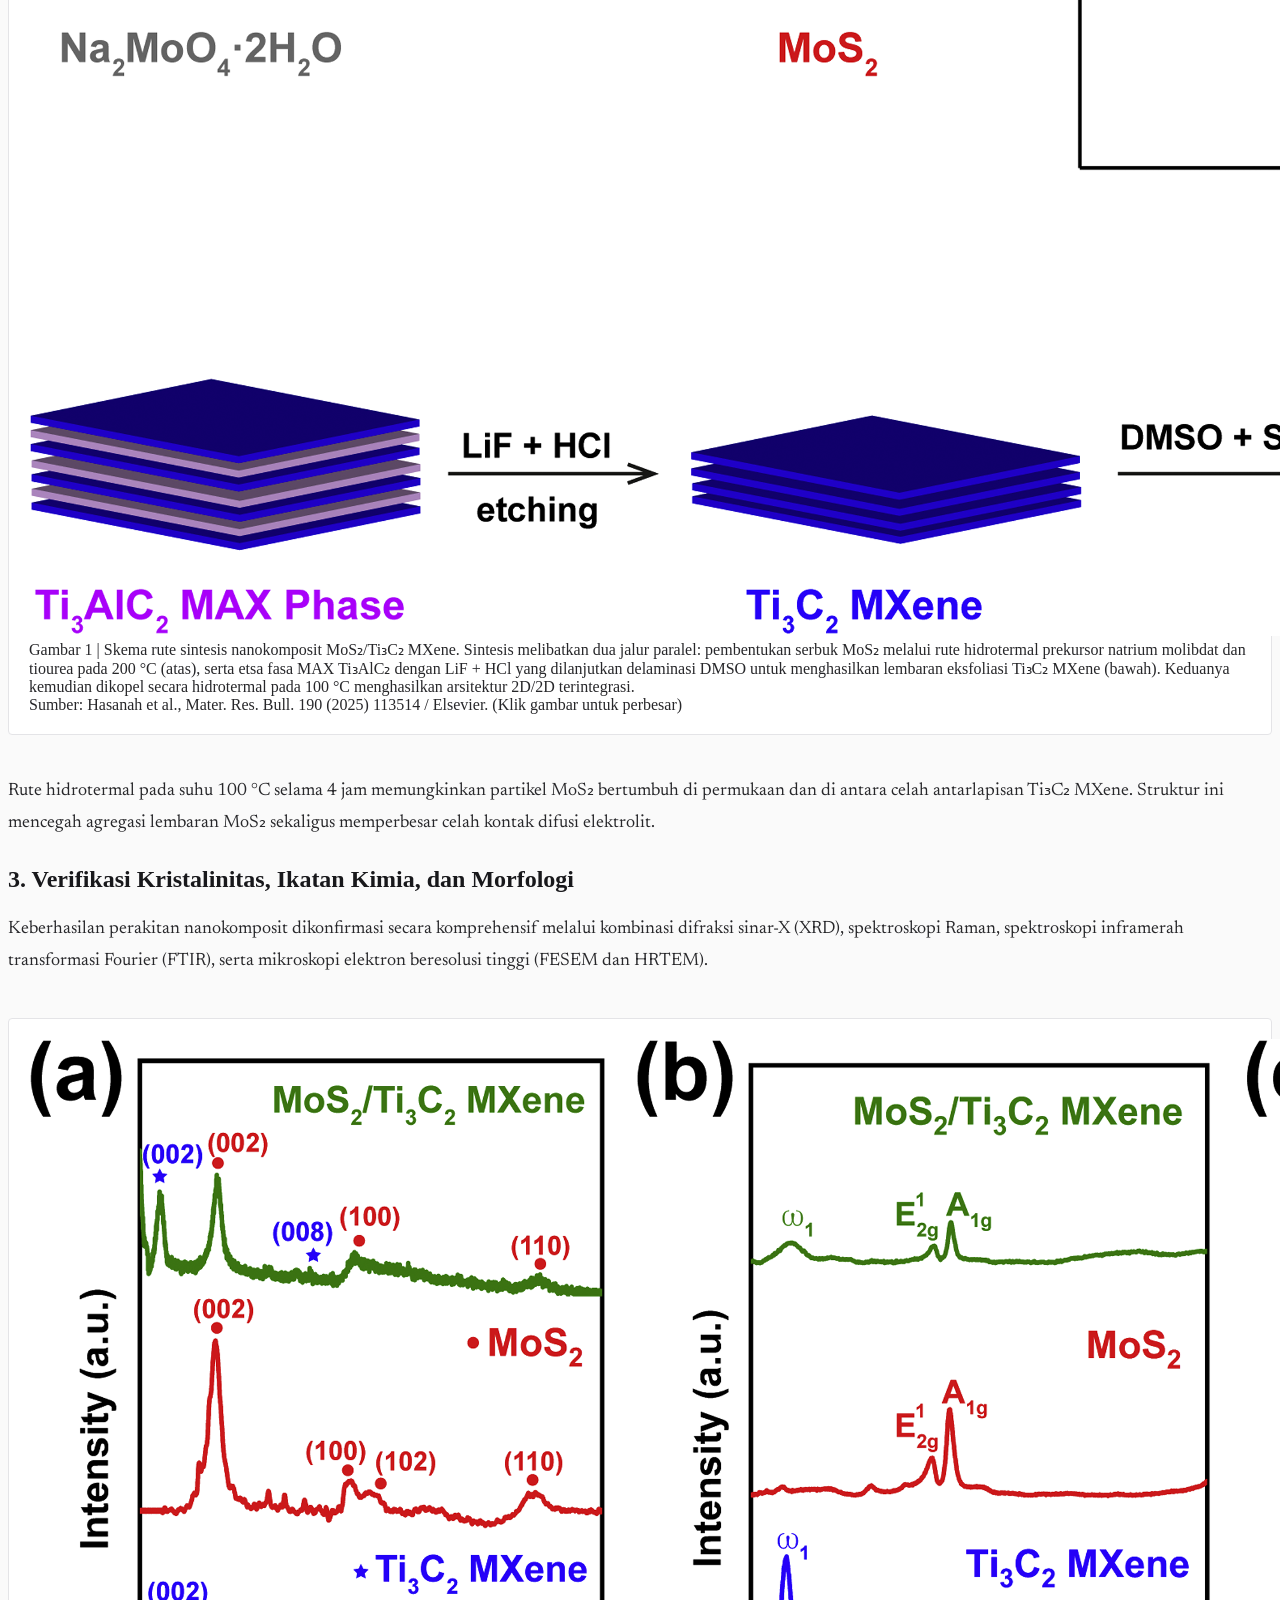
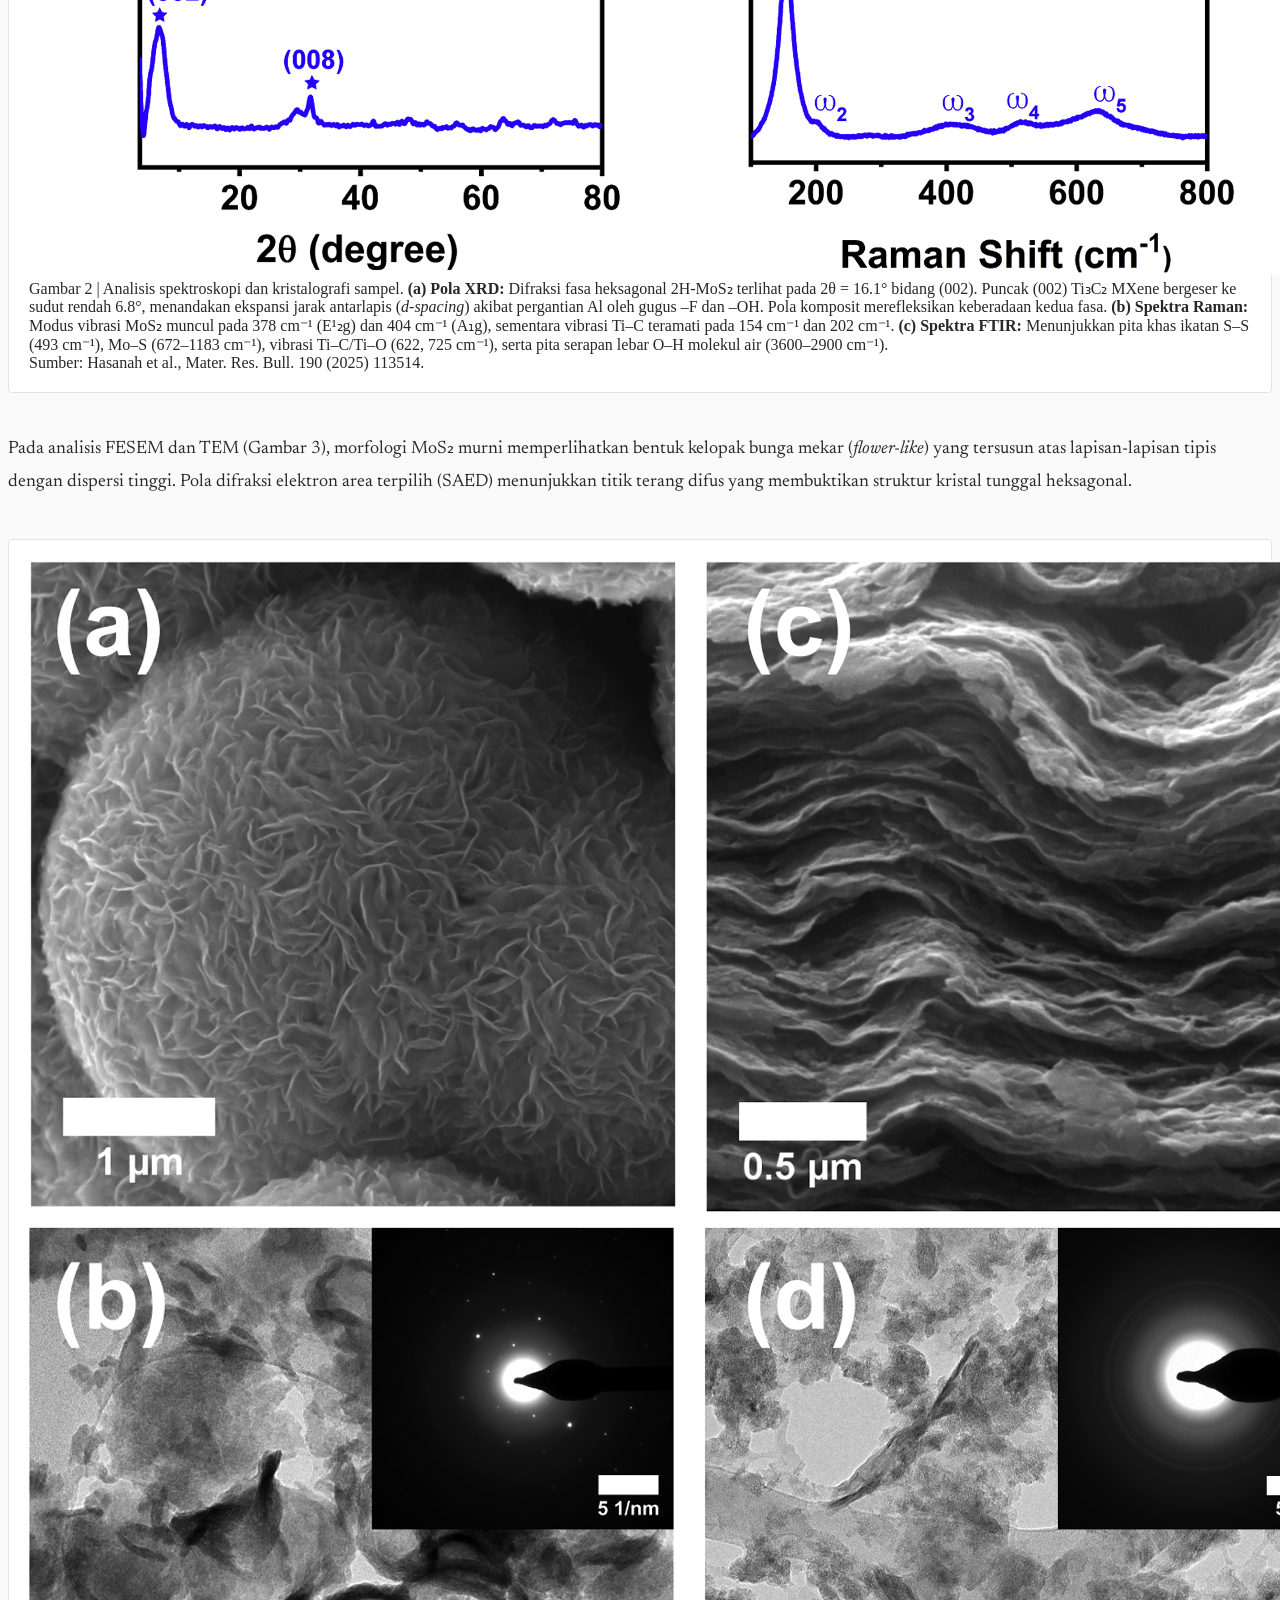
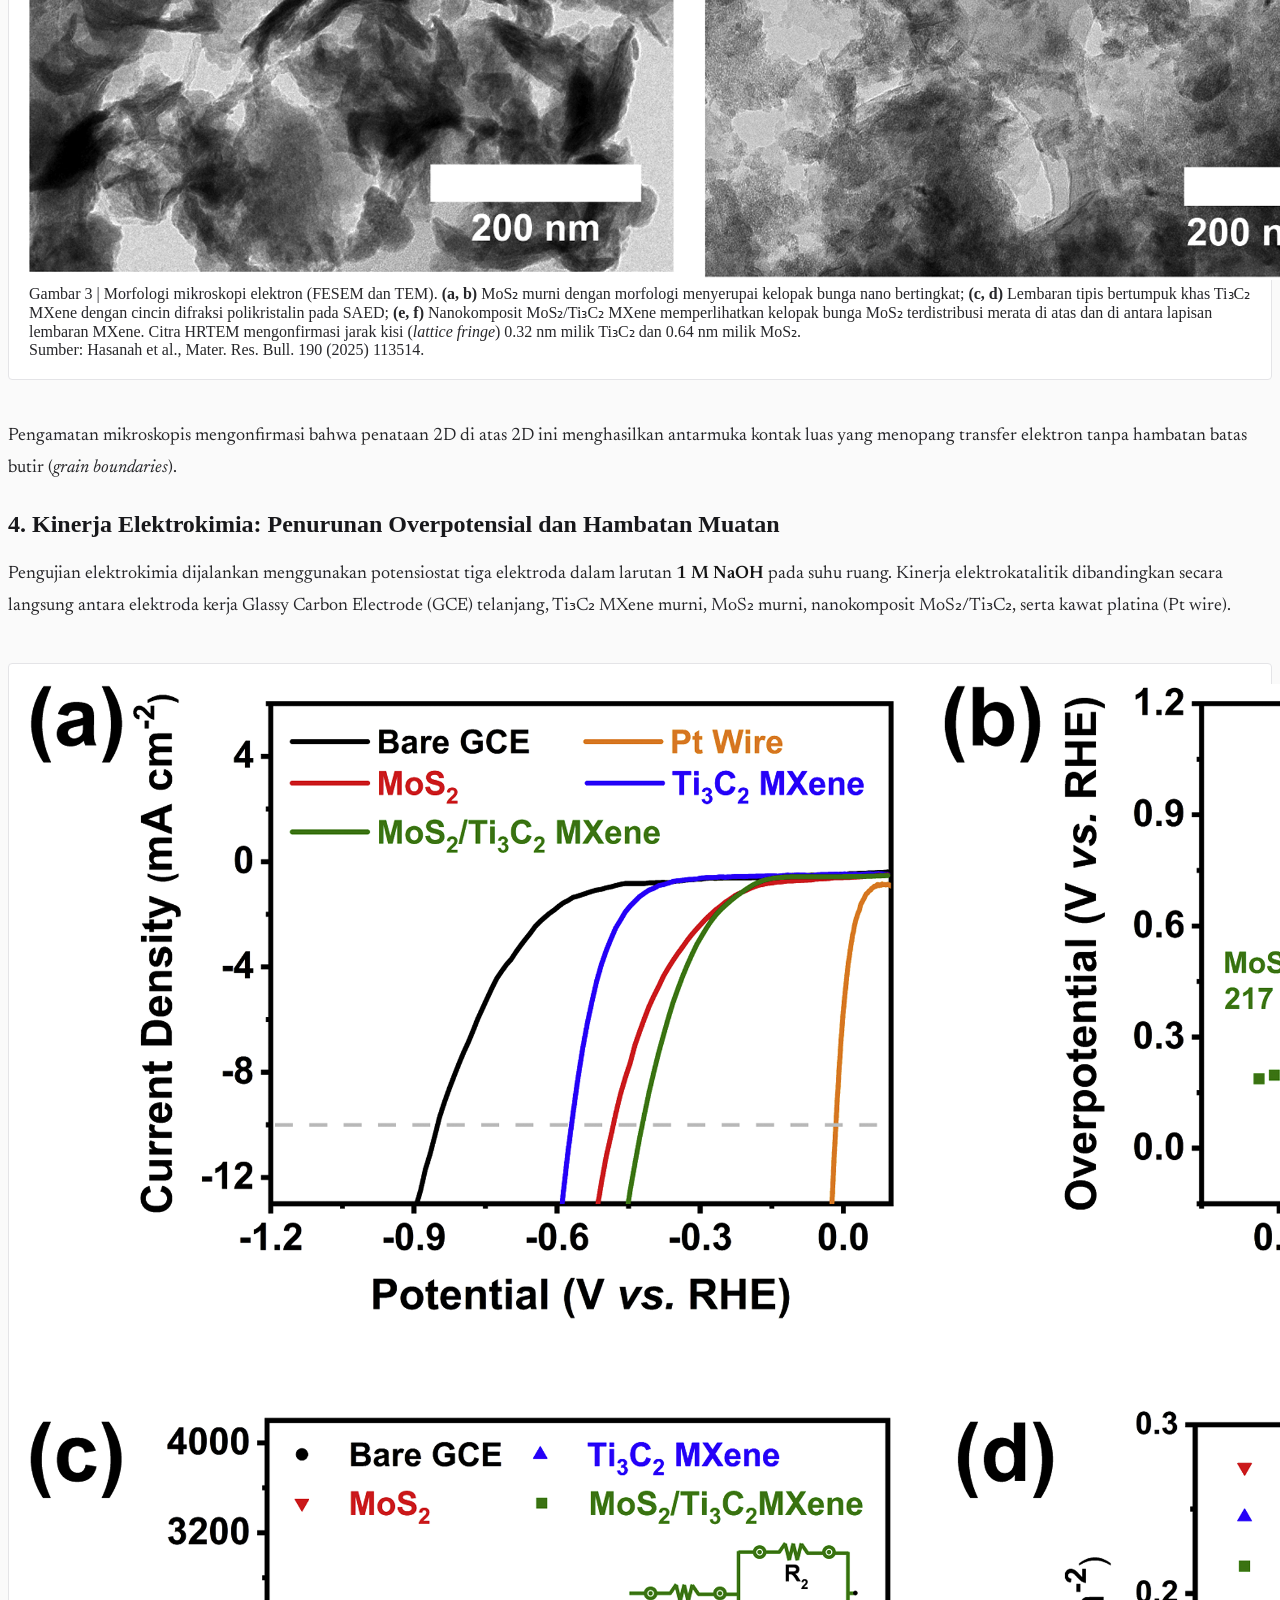
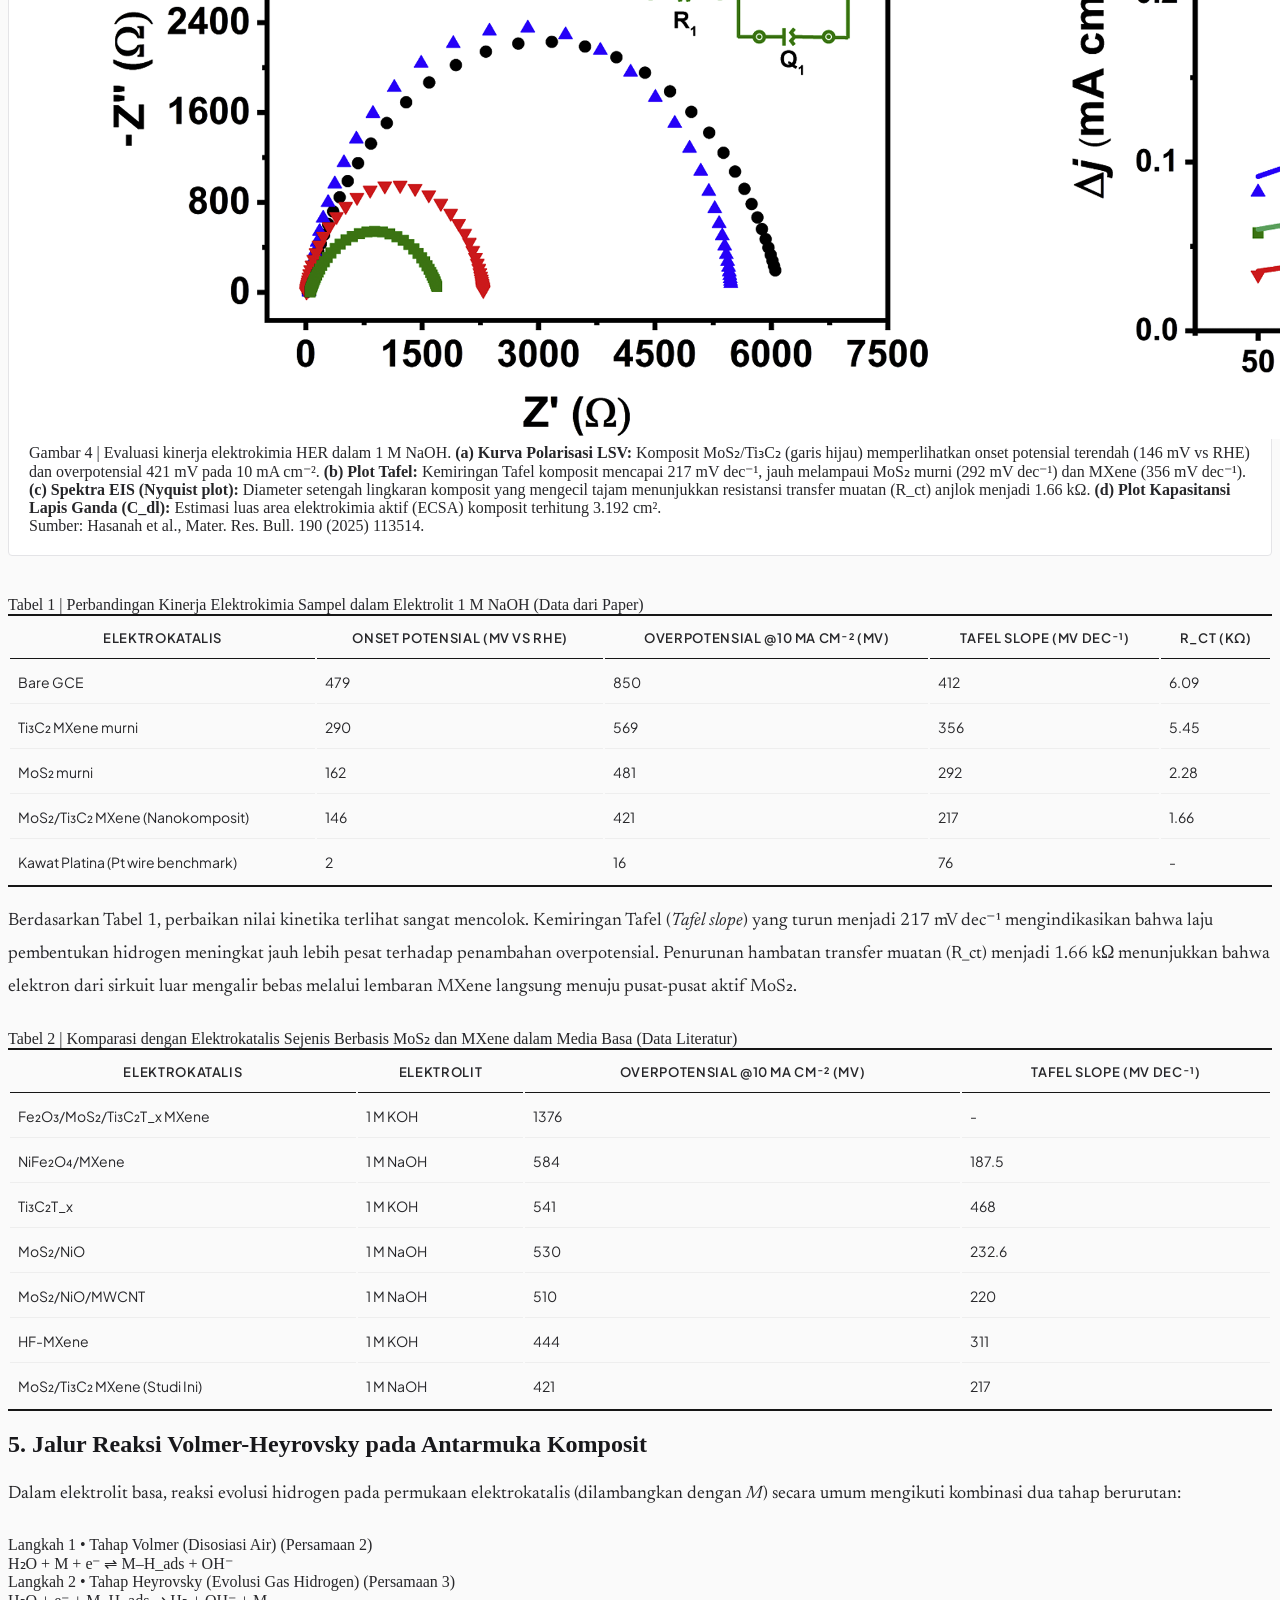
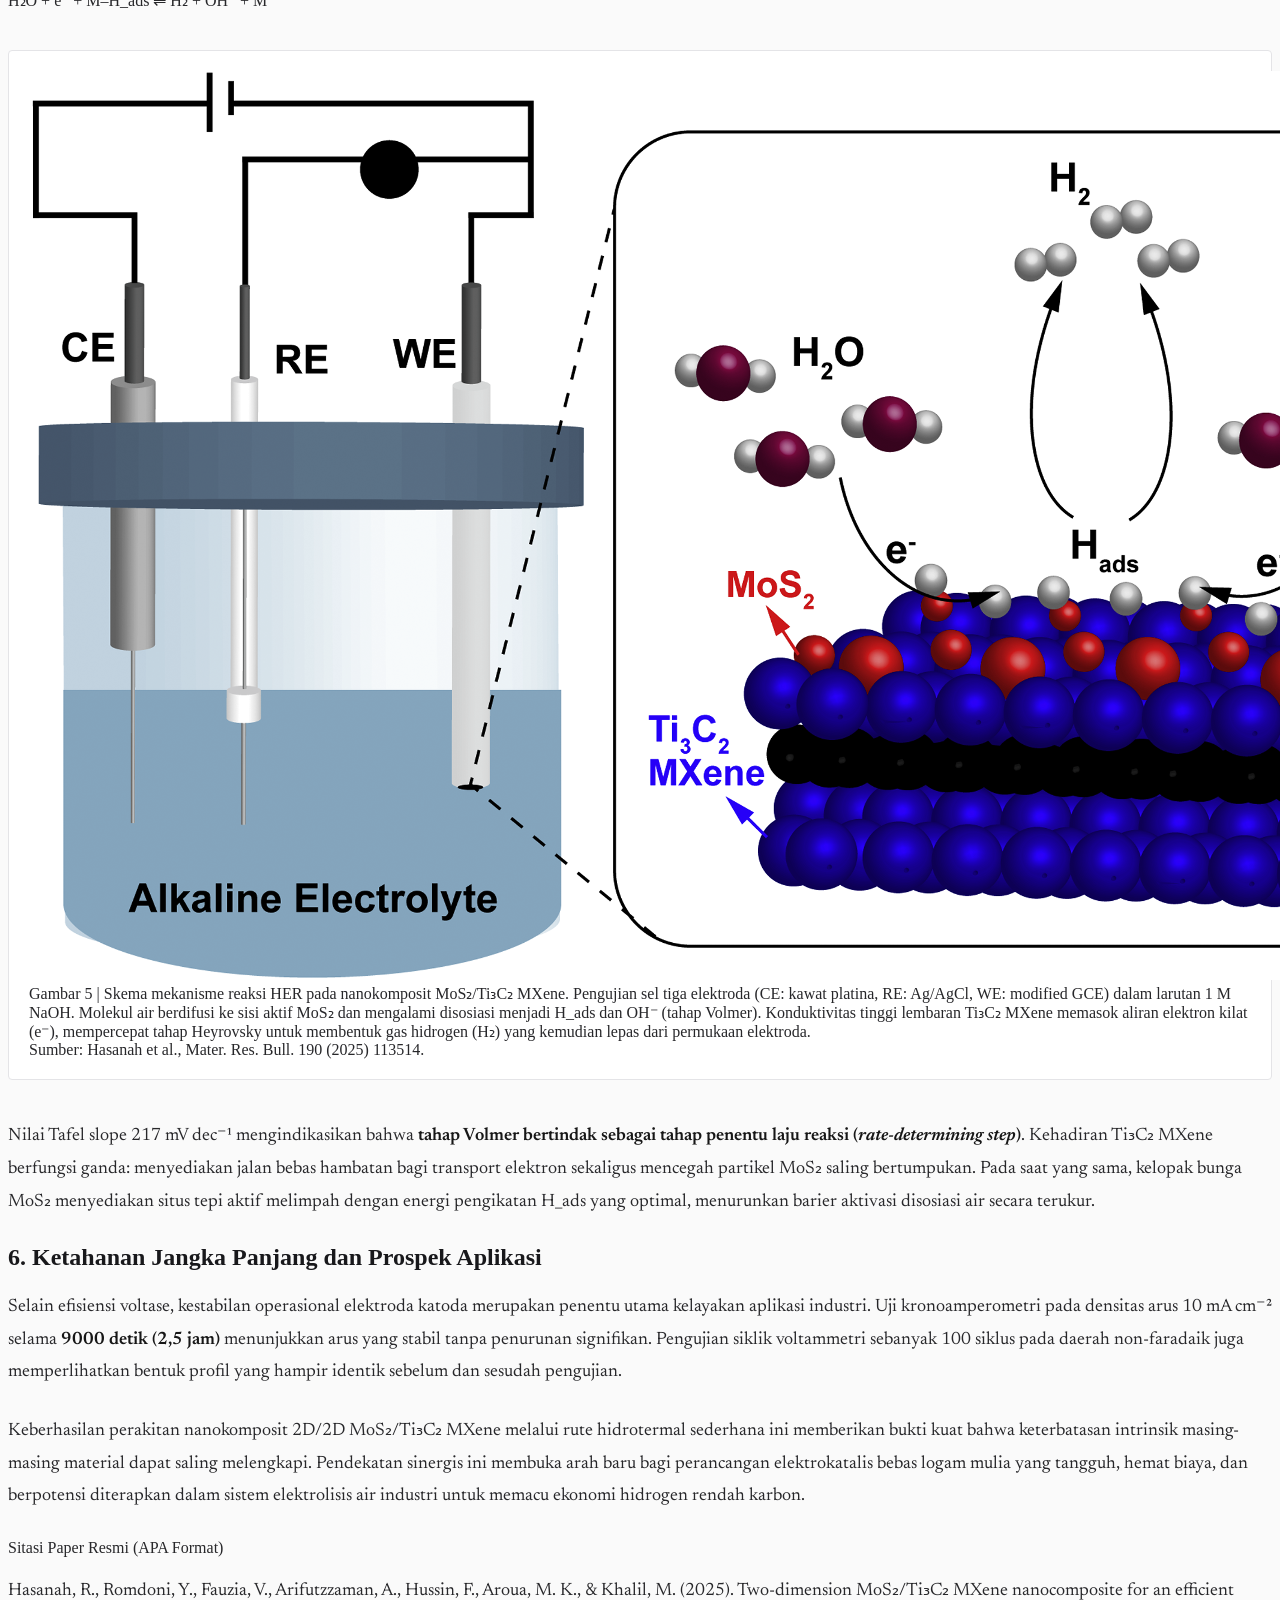
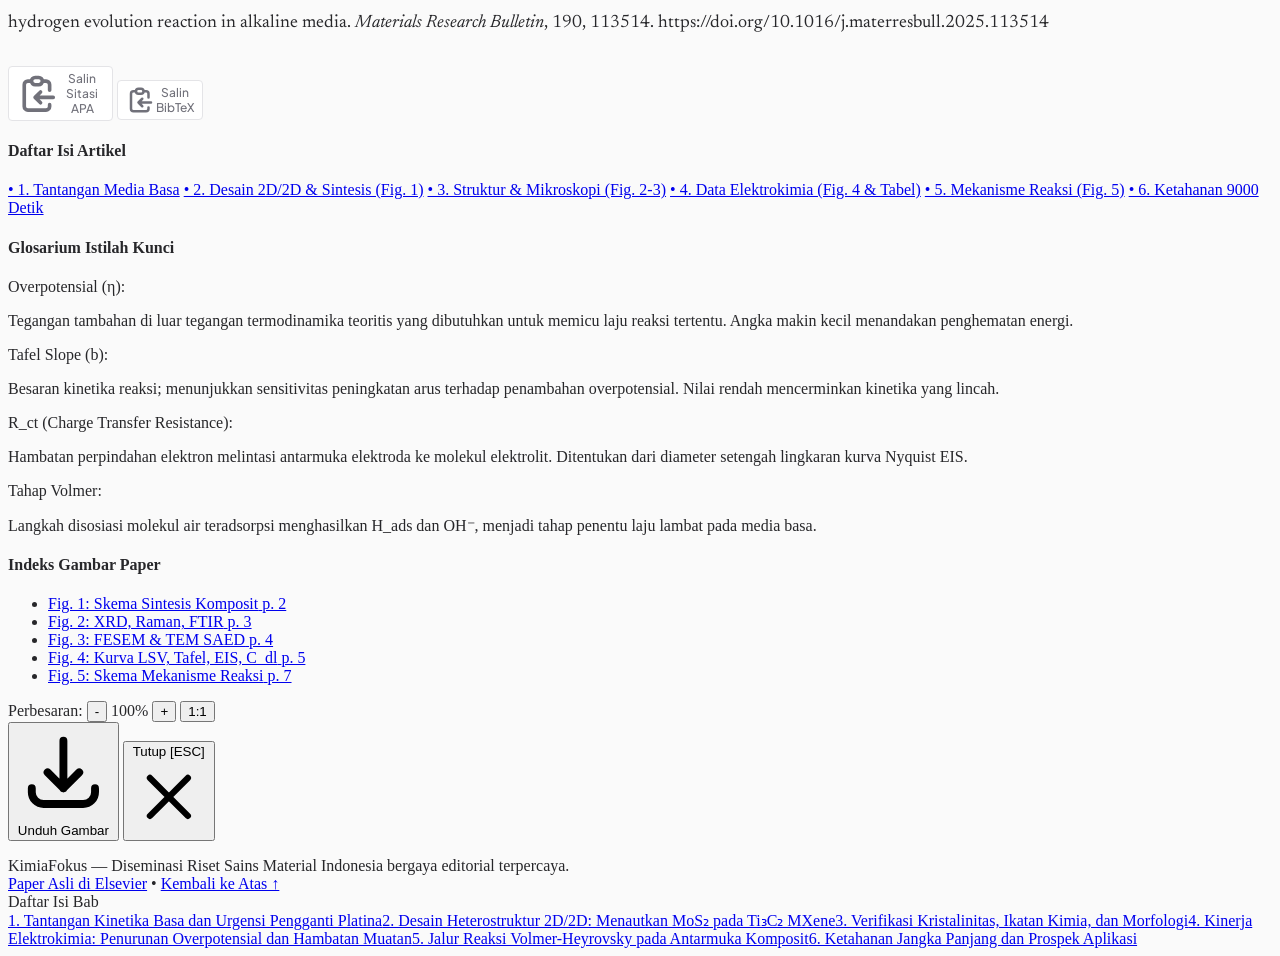
==== commit ccb51915: "feat: complete interactive reader UX, portal table comparison view, bookmarks, and quick citations" ====
--- a/papers/01-mos2-mxene-her/index.html
+++ b/papers/01-mos2-mxene-her/index.html
@@ -12,6 +12,8 @@
   
   <!-- Tailwind CSS -->
   <script src="https://cdn.tailwindcss.com"></script>
+  <!-- Shared Reader Experience -->
+  <link rel="stylesheet" href="../../shared/reader.css">
   <script>
     tailwind.config = {
       theme: {
@@ -606,6 +608,18 @@
             <p class="font-mono text-xs text-editorial-body leading-relaxed select-all">
               Hasanah, R., Romdoni, Y., Fauzia, V., Arifutzzaman, A., Hussin, F., Aroua, M. K., & Khalil, M. (2025). Two-dimension MoS₂/Ti₃C₂ MXene nanocomposite for an efficient hydrogen evolution reaction in alkaline media. <em>Materials Research Bulletin</em>, 190, 113514. https://doi.org/10.1016/j.materresbull.2025.113514
             </p>
+
+            <!-- Citation Quick Buttons -->
+            <div class="mt-4 flex flex-wrap gap-2">
+              <button onclick="copyCitation('apa', 'Hasanah, R., Romdoni, Y., Fauzia, V., Arifutzzaman, A., Hussin, F., Aroua, M. K., &amp; Khalil, M. (2025). Two-dimension MoS₂/Ti₃C₂ MXene nanocomposite for an efficient hydrogen evolution reaction in alkaline media. Materials Research Bulletin, 190, 113514. https://doi.org/10.1016/j.materresbull.2025.113514')" class="reader-toolbar-btn">
+                <svg class="w-3.5 h-3.5 mr-1" fill="none" stroke="currentColor" viewBox="0 0 24 24"><path stroke-linecap="round" stroke-linejoin="round" stroke-width="2" d="M8 5H6a2 2 0 00-2 2v12a2 2 0 002 2h10a2 2 0 002-2v-1M8 5a2 2 0 002 2h2a2 2 0 002-2M8 5a2 2 0 012-2h2a2 2 0 012 2m0 0h2a2 2 0 012 2v3m2 4H10m0 0l3-3m-3 3l3 3"/></svg>
+                Salin Sitasi APA
+              </button>
+              <button onclick="copyCitation('bibtex', '@article{hasanah2025two,\n  title={Two-dimension MoS2/Ti3C2 MXene nanocomposite for an efficient hydrogen evolution reaction in alkaline media},\n  author={Hasanah, R and Romdoni, Y and Fauzia, V and Arifutzzaman, A and Hussin, F and Aroua, MK and Khalil, M},\n  journal={Materials Research Bulletin},\n  volume={190},\n  pages={113514},\n  year={2025},\n  publisher={Elsevier}\n}')" class="reader-toolbar-btn">
+                <svg class="w-3.5 h-3.5 mr-1" fill="none" stroke="currentColor" viewBox="0 0 24 24"><path stroke-linecap="round" stroke-linejoin="round" stroke-width="2" d="M8 5H6a2 2 0 00-2 2v12a2 2 0 002 2h10a2 2 0 002-2v-1M8 5a2 2 0 002 2h2a2 2 0 002-2M8 5a2 2 0 012-2h2a2 2 0 012 2m0 0h2a2 2 0 012 2v3m2 4H10m0 0l3-3m-3 3l3 3"/></svg>
+                Salin BibTeX
+              </button>
+            </div>
           </div>
         </section>
 
@@ -771,5 +785,8 @@
     });
   </script>
 
+  <!-- Shared Reader Experience Script -->
+  <script src="../../shared/reader.js"></script>
+
 </body>
 </html>
--- a/shared/reader.css
+++ b/shared/reader.css
@@ -0,0 +1,265 @@
+/* ============================================================
+   TelaahSains Hub: Shared Reader Experience Stylesheet
+   Themes: Paper (Default), Sepia, Dark Slate
+   Typography Scaling: Normal (18px), Large (20px), Extra (22px)
+   Floating ScrollSpy TOC & Enhanced Lightbox
+   ============================================================ */
+
+:root {
+  --bg-main: #fafafa;
+  --bg-surface: #ffffff;
+  --bg-subtle: #f4f4f5;
+  --bg-callout: #f0f7fc;
+  --text-heading: #18181b;
+  --text-main: #27272a;
+  --text-muted: #71717a;
+  --text-faint: #a1a1aa;
+  --border-color: #e4e4e7;
+  --accent-color: #0a74c0;
+  --accent-hover: #075997;
+}
+
+body.theme-sepia {
+  --bg-main: #fbf7ee;
+  --bg-surface: #f4eedb;
+  --bg-subtle: #ebe3cb;
+  --bg-callout: #efe7d2;
+  --text-heading: #2c251e;
+  --text-main: #3d352c;
+  --text-muted: #7d7062;
+  --text-faint: #a69a8b;
+  --border-color: #e2d7be;
+  --accent-color: #8c4a17;
+  --accent-hover: #6a340b;
+}
+
+body.theme-dark {
+  --bg-main: #141618;
+  --bg-surface: #1e2124;
+  --bg-subtle: #282c30;
+  --bg-callout: #1b2633;
+  --text-heading: #f3f4f6;
+  --text-main: #d1d5db;
+  --text-muted: #9ca3af;
+  --text-faint: #6b7280;
+  --border-color: #374151;
+  --accent-color: #38bdf8;
+  --accent-hover: #7dd3fc;
+}
+
+/* Base application of theme variables */
+body {
+  background-color: var(--bg-main) !important;
+  color: var(--text-main) !important;
+  transition: background-color 0.25s ease, color 0.25s ease;
+}
+
+header {
+  background-color: var(--bg-surface) !important;
+  border-color: var(--border-color) !important;
+}
+
+.article-body p {
+  color: var(--text-main) !important;
+}
+
+.article-body h1, 
+.article-body h2, 
+.article-body h3 {
+  color: var(--text-heading) !important;
+  border-color: var(--border-color) !important;
+}
+
+.article-body blockquote {
+  border-left-color: var(--accent-color) !important;
+  color: var(--text-muted) !important;
+}
+
+.figure-container,
+.paper-card,
+.callout-box {
+  background-color: var(--bg-surface) !important;
+  border-color: var(--border-color) !important;
+}
+
+.callout-box {
+  background-color: var(--bg-callout) !important;
+  border-left-color: var(--accent-color) !important;
+}
+
+.callout-title {
+  color: var(--accent-color) !important;
+}
+
+.callout-body {
+  color: var(--text-main) !important;
+}
+
+.editorial-table {
+  background-color: var(--bg-surface) !important;
+  border-top-color: var(--text-heading) !important;
+  border-bottom-color: var(--text-heading) !important;
+}
+
+.editorial-table th {
+  background-color: var(--bg-subtle) !important;
+  color: var(--text-heading) !important;
+  border-bottom-color: var(--border-color) !important;
+}
+
+.editorial-table td {
+  border-bottom-color: var(--border-color) !important;
+  color: var(--text-main) !important;
+}
+
+.editorial-table tr:hover td {
+  background-color: var(--bg-subtle) !important;
+}
+
+/* Typography Scaling */
+body.font-size-sm .article-body p {
+  font-size: 1rem !important; /* 16px */
+  line-height: 1.72 !important;
+}
+
+body.font-size-md .article-body p {
+  font-size: 1.125rem !important; /* 18px */
+  line-height: 1.82 !important;
+}
+
+body.font-size-lg .article-body p {
+  font-size: 1.25rem !important; /* 20px */
+  line-height: 1.88 !important;
+}
+
+/* Floating Sidebar TOC (Desktop XL) */
+@media (min-width: 1320px) {
+  .floating-toc-sidebar {
+    position: fixed;
+    top: 5rem;
+    right: max(1.5rem, calc((100vw - 1280px) / 2));
+    width: 250px;
+    max-height: calc(100vh - 7rem);
+    overflow-y: auto;
+    padding: 1.1rem;
+    background: var(--bg-surface);
+    border: 1px solid var(--border-color);
+    border-radius: 6px;
+    box-shadow: 0 4px 15px rgba(0,0,0,0.03);
+    font-family: "Plus Jakarta Sans", sans-serif;
+    font-size: 0.75rem;
+    z-index: 30;
+  }
+
+  .floating-toc-sidebar .toc-title {
+    font-weight: 700;
+    text-transform: uppercase;
+    letter-spacing: 0.05em;
+    color: var(--text-heading);
+    margin-bottom: 0.65rem;
+    font-size: 0.7rem;
+  }
+
+  .floating-toc-sidebar .toc-link {
+    display: block;
+    padding: 0.35rem 0.5rem;
+    border-radius: 4px;
+    color: var(--text-muted);
+    text-decoration: none;
+    transition: all 0.15s ease;
+    border-left: 2px solid transparent;
+    line-height: 1.4;
+    margin-bottom: 0.25rem;
+  }
+
+  .floating-toc-sidebar .toc-link:hover {
+    color: var(--accent-color);
+    background: var(--bg-subtle);
+  }
+
+  .floating-toc-sidebar .toc-link.active {
+    color: var(--accent-color);
+    font-weight: 600;
+    border-left-color: var(--accent-color);
+    background: var(--bg-subtle);
+  }
+}
+
+/* Controls Toolbar */
+.reader-toolbar-btn {
+  display: inline-flex;
+  align-items: center;
+  justify-content: center;
+  padding: 0.25rem 0.5rem;
+  font-family: "Plus Jakarta Sans", sans-serif;
+  font-size: 0.75rem;
+  font-weight: 500;
+  border-radius: 4px;
+  border: 1px solid var(--border-color);
+  background: var(--bg-surface);
+  color: var(--text-muted);
+  cursor: pointer;
+  transition: all 0.15s ease;
+}
+
+.reader-toolbar-btn:hover {
+  color: var(--text-heading);
+  border-color: var(--accent-color);
+}
+
+.reader-toolbar-btn.active {
+  background: var(--accent-color);
+  color: #ffffff !important;
+  border-color: var(--accent-color);
+}
+
+/* Toast Notification */
+.reader-toast {
+  position: fixed;
+  bottom: 2rem;
+  left: 50%;
+  transform: translateX(-50%) translateY(20px);
+  background: #18181b;
+  color: #ffffff;
+  padding: 0.5rem 1.25rem;
+  border-radius: 9999px;
+  font-family: "Plus Jakarta Sans", sans-serif;
+  font-size: 0.8125rem;
+  font-weight: 500;
+  box-shadow: 0 10px 25px rgba(0,0,0,0.25);
+  z-index: 9999;
+  opacity: 0;
+  pointer-events: none;
+  transition: all 0.25s cubic-bezier(0.16, 1, 0.3, 1);
+}
+
+.reader-toast.show {
+  transform: translateX(-50%) translateY(0);
+  opacity: 1;
+}
+
+/* Enhanced Lightbox Pan-Zoom */
+#lightbox-img-wrapper {
+  overflow: hidden;
+  cursor: default;
+  display: flex;
+  align-items: center;
+  justify-content: center;
+  max-width: 90vw;
+  max-height: 75vh;
+}
+
+#lightbox-img-wrapper.is-zoomed {
+  cursor: grab;
+}
+
+#lightbox-img-wrapper.is-zoomed:active {
+  cursor: grabbing;
+}
+
+#lightbox-img {
+  transition: transform 0.2s cubic-bezier(0.2, 0, 0.2, 1);
+  transform-origin: center center;
+  user-select: none;
+  -webkit-user-drag: none;
+}
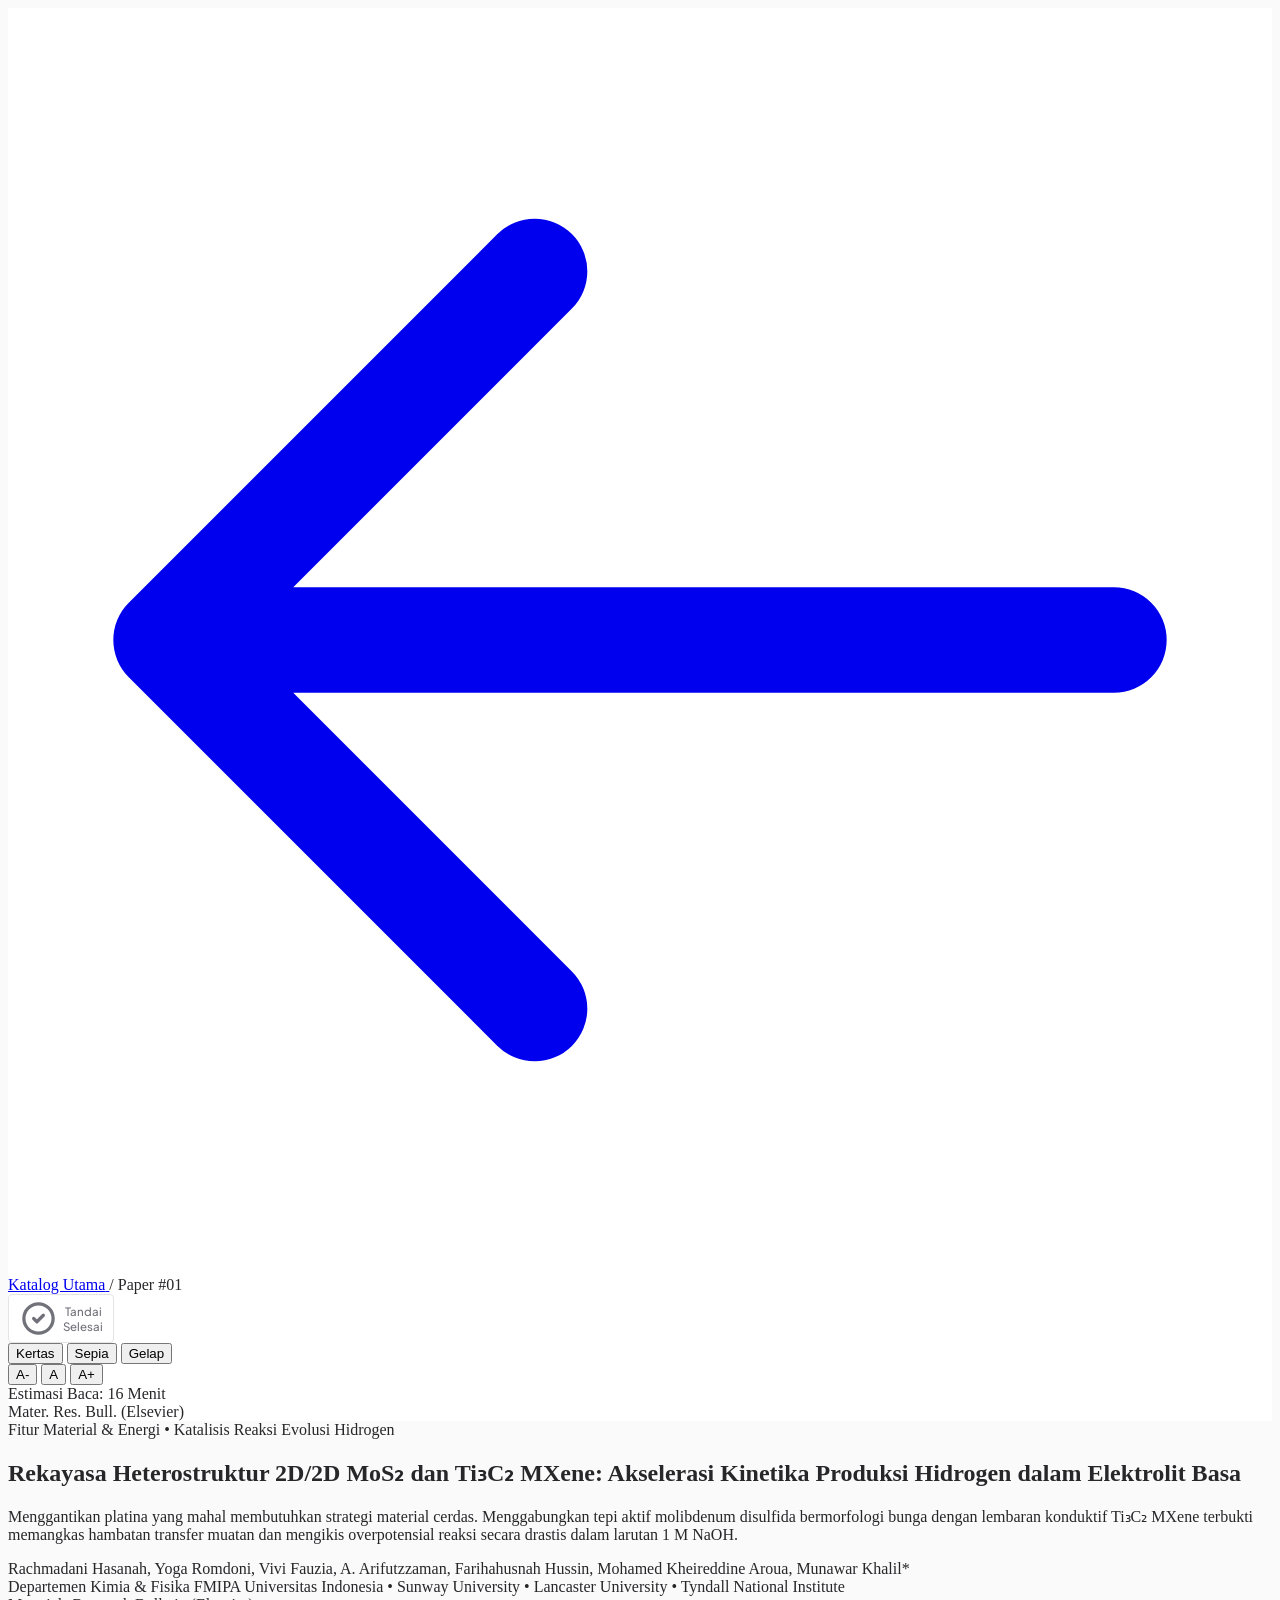
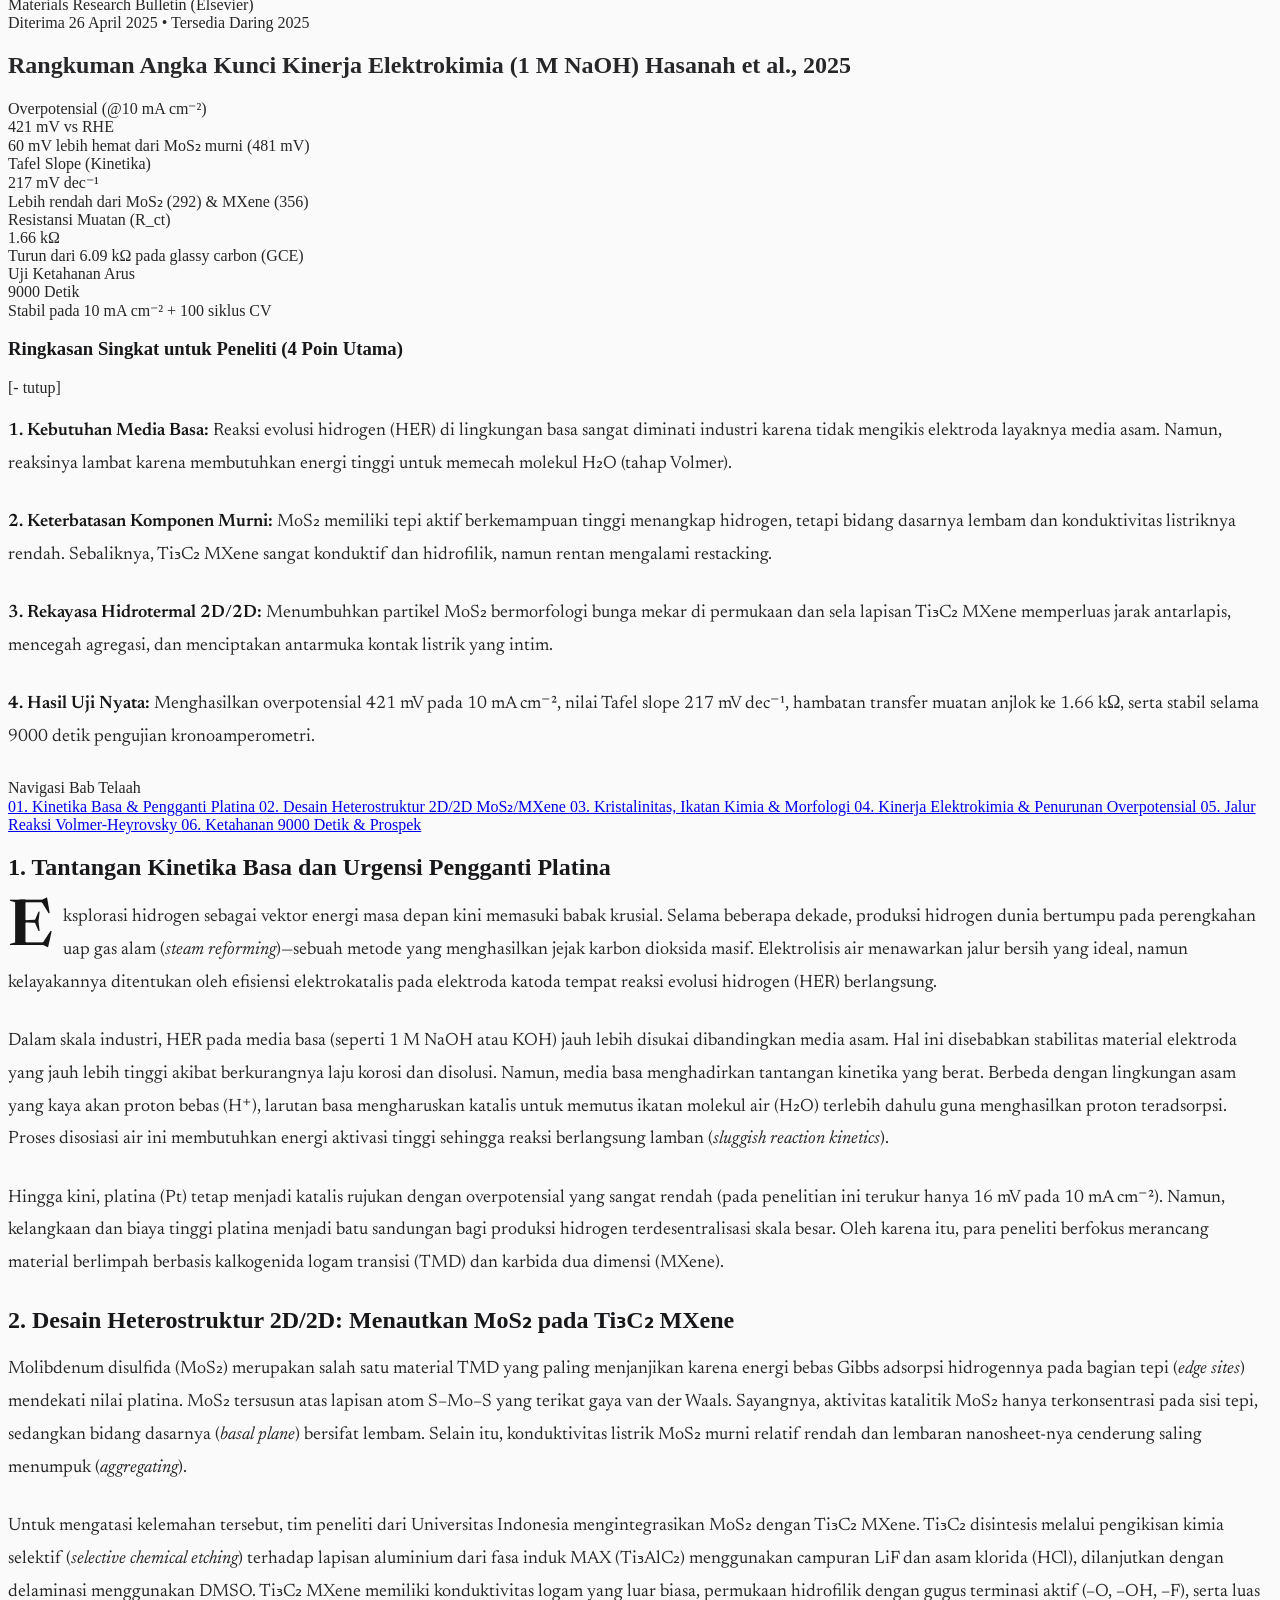
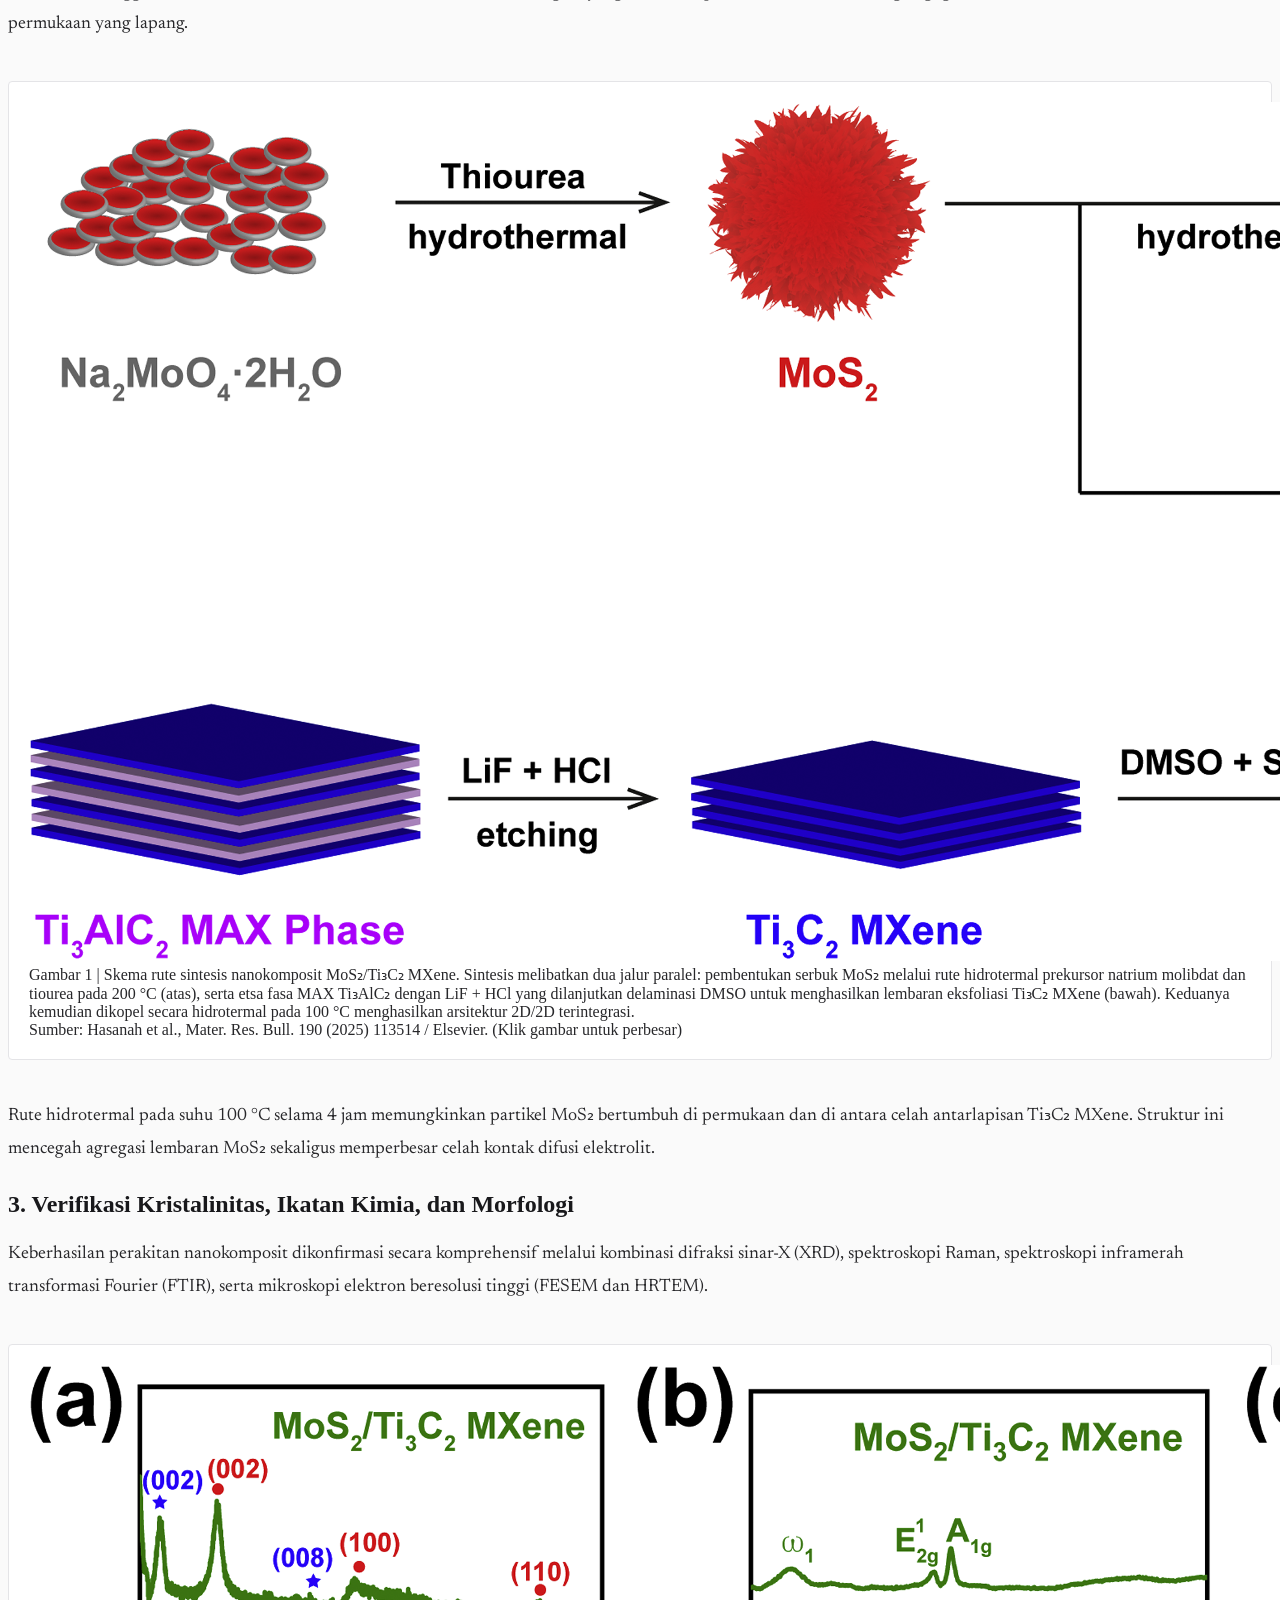
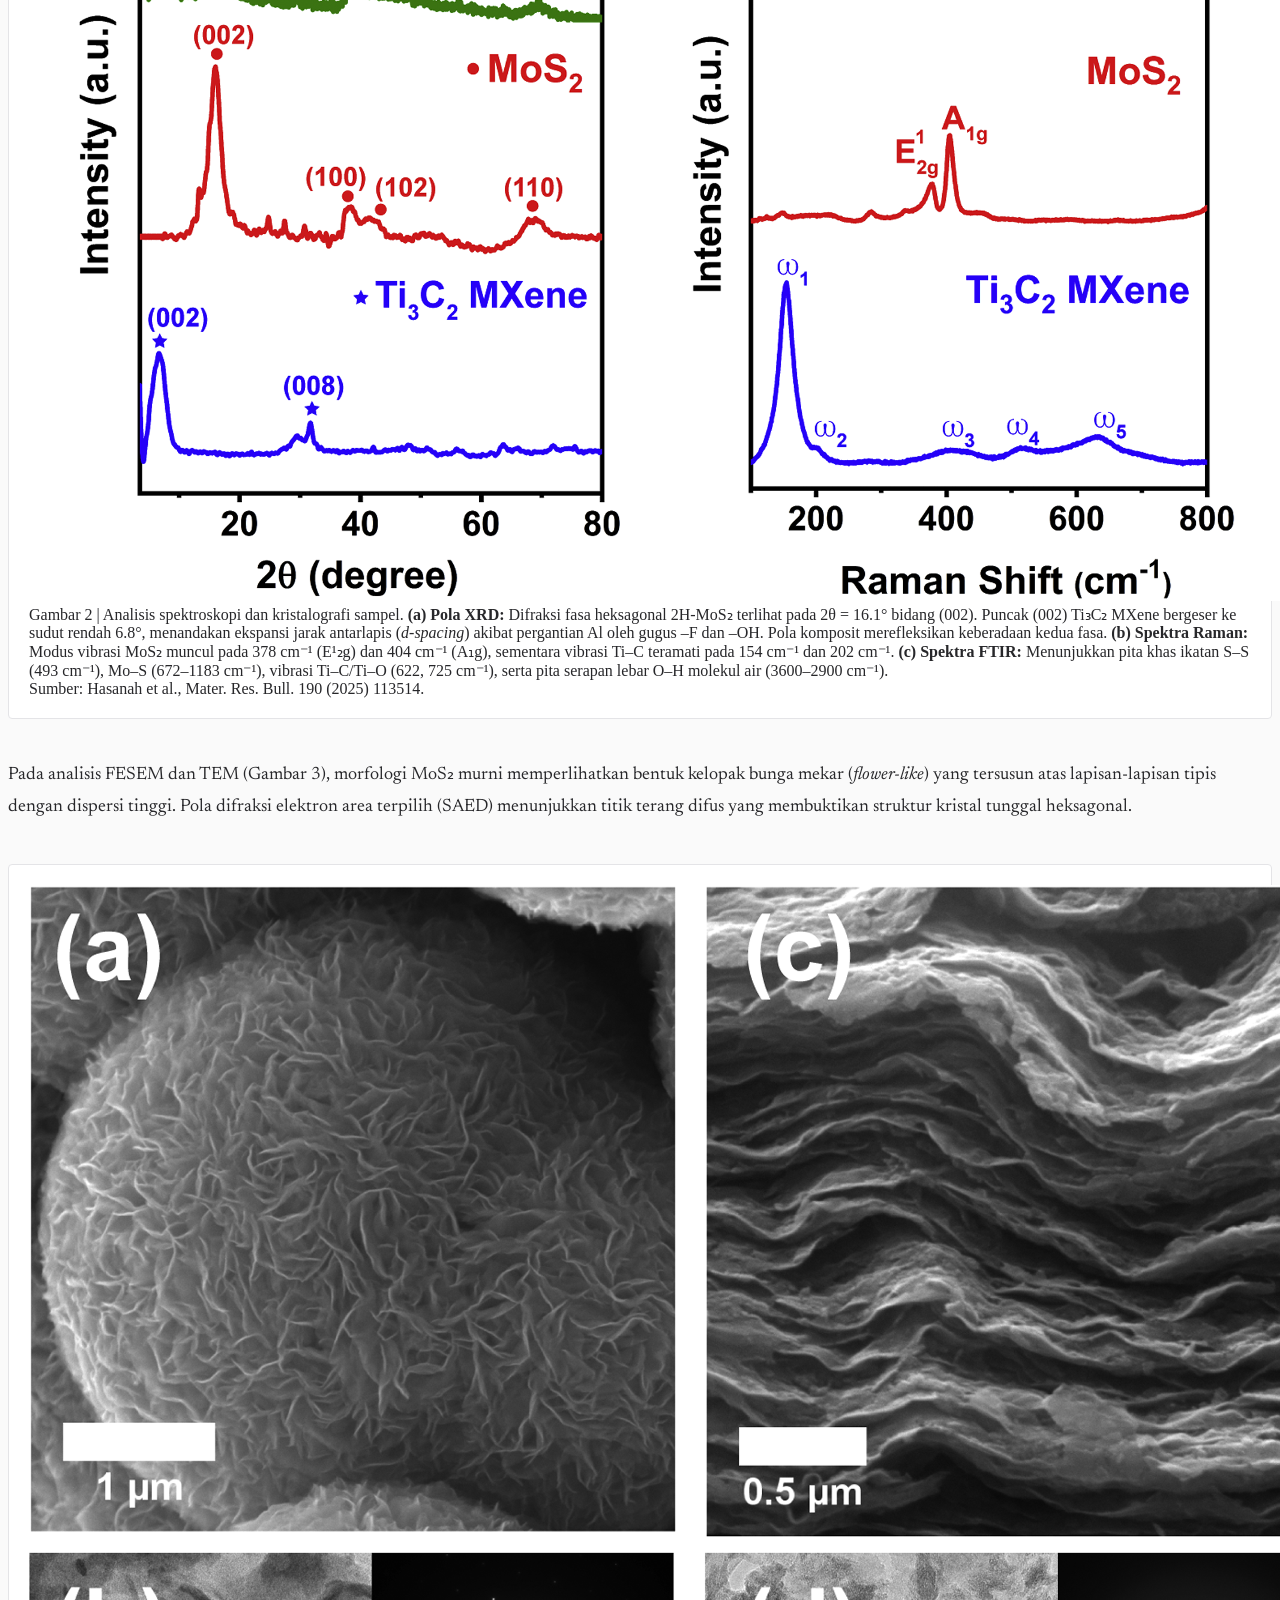
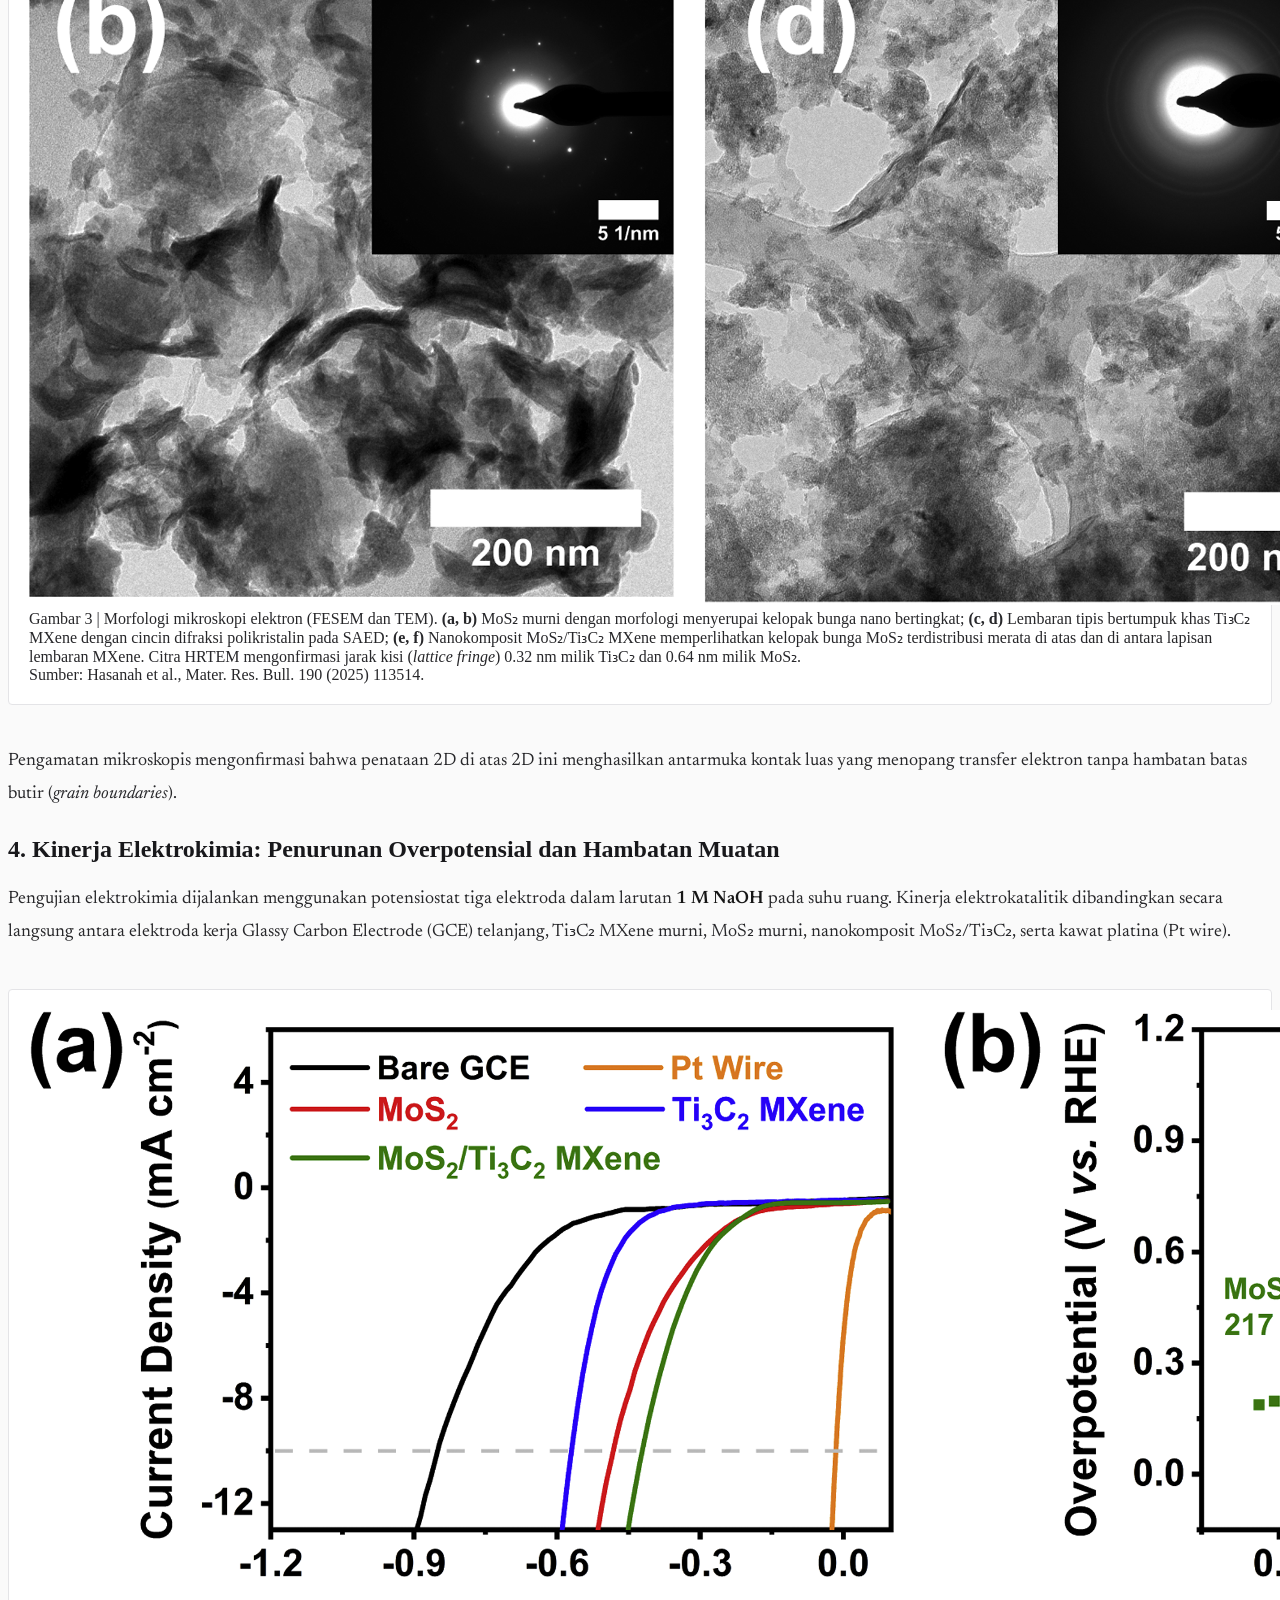
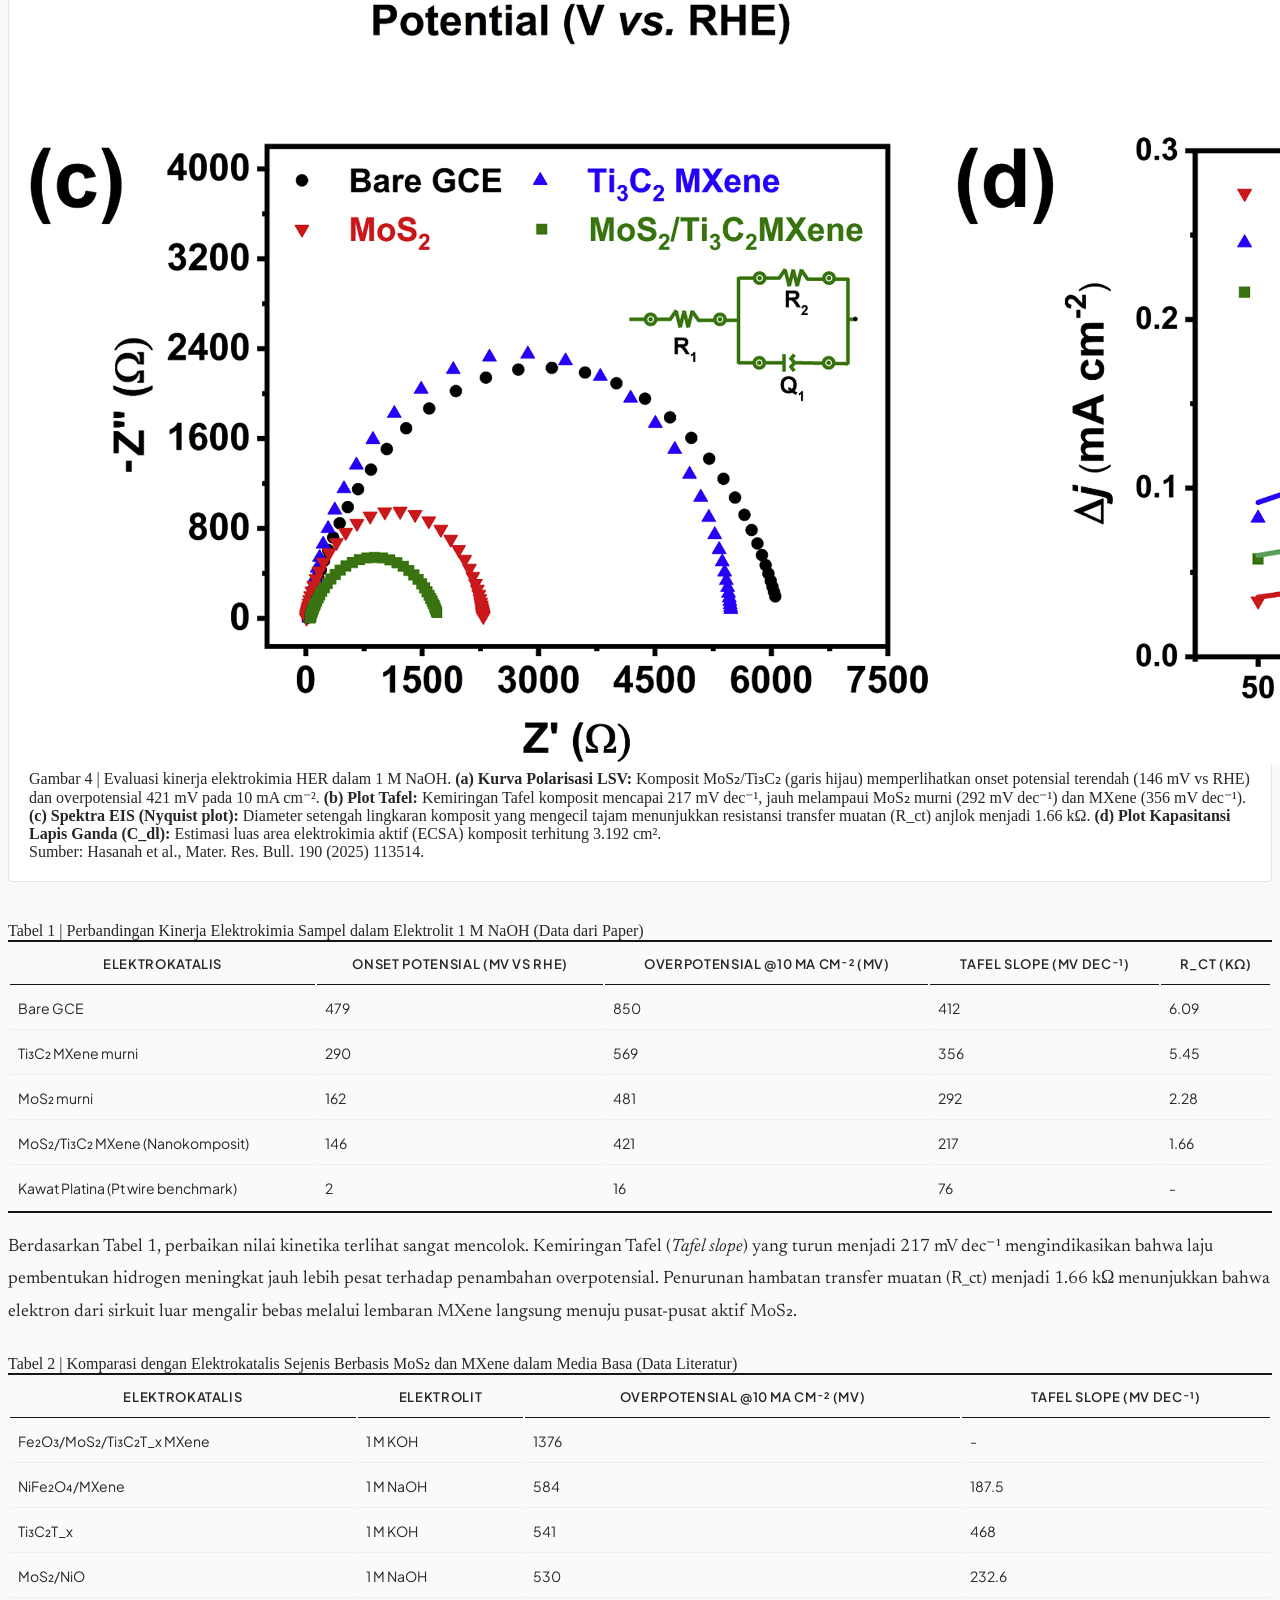
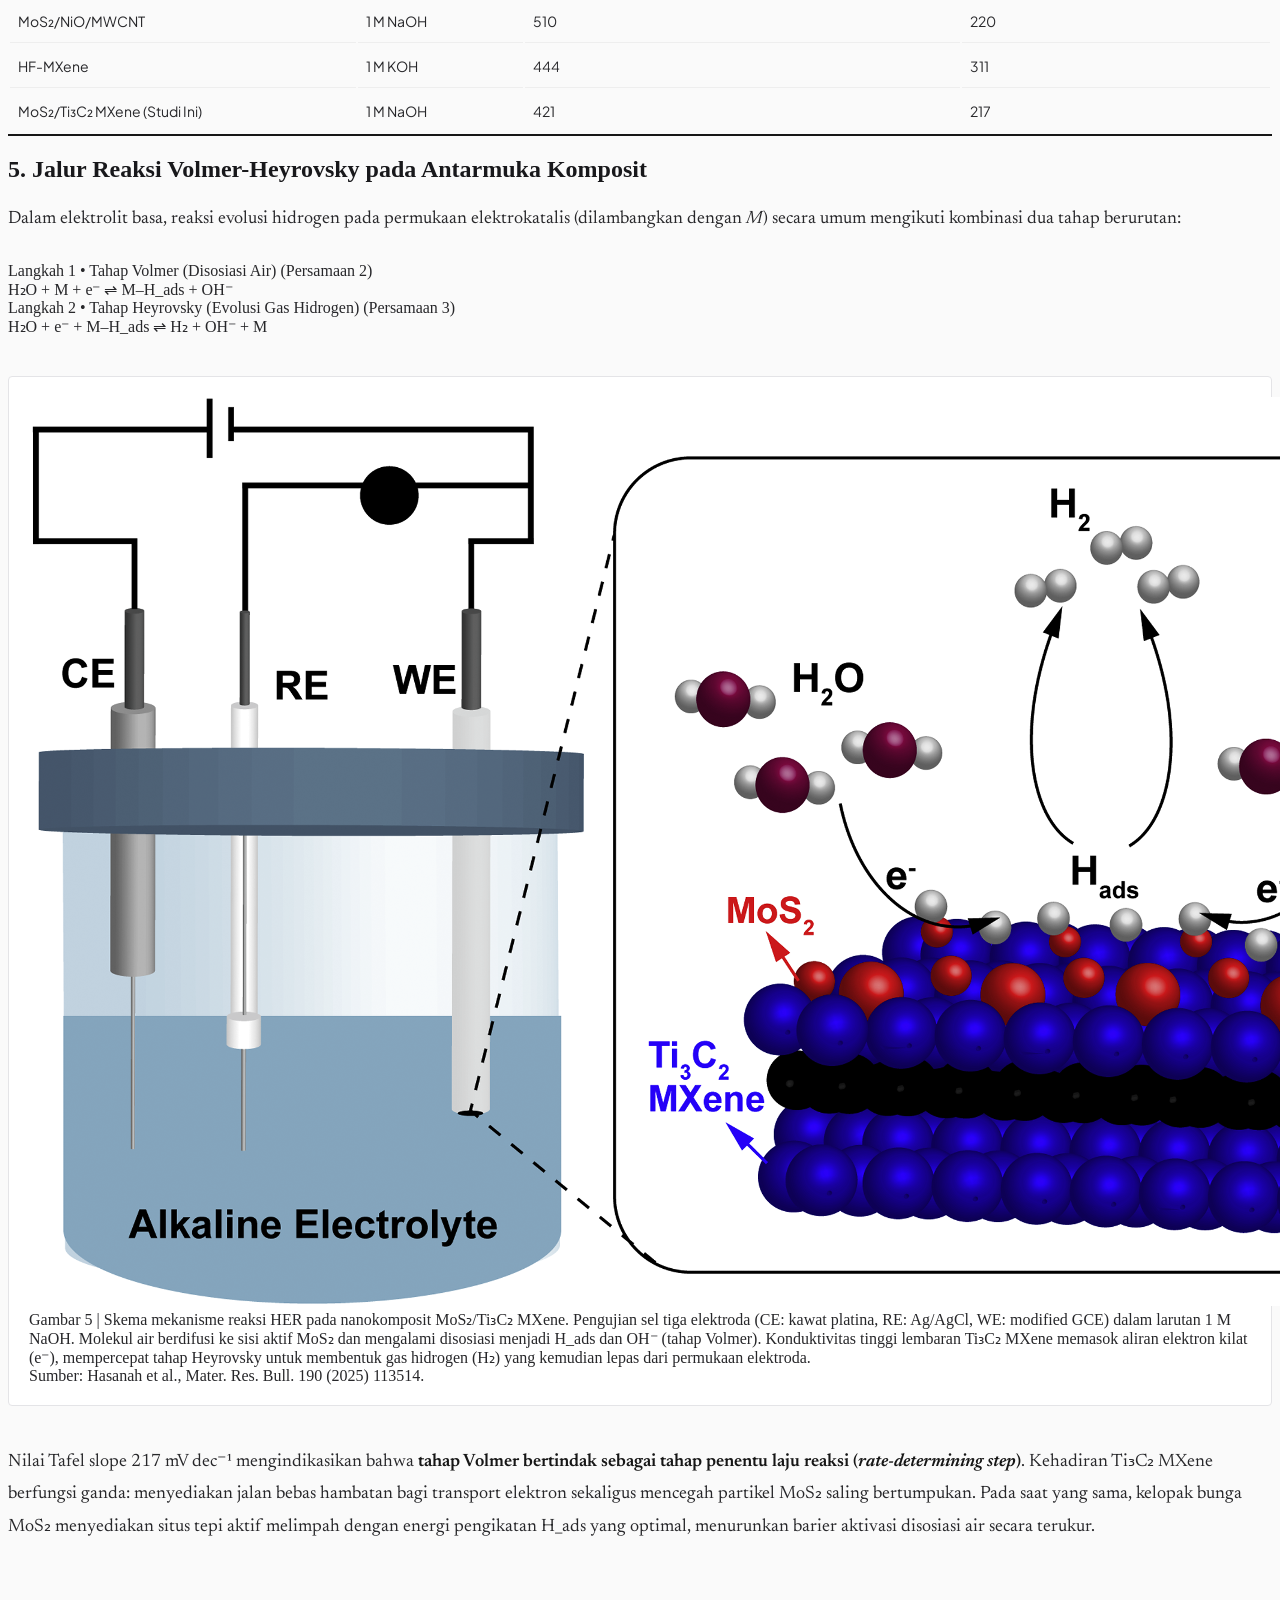
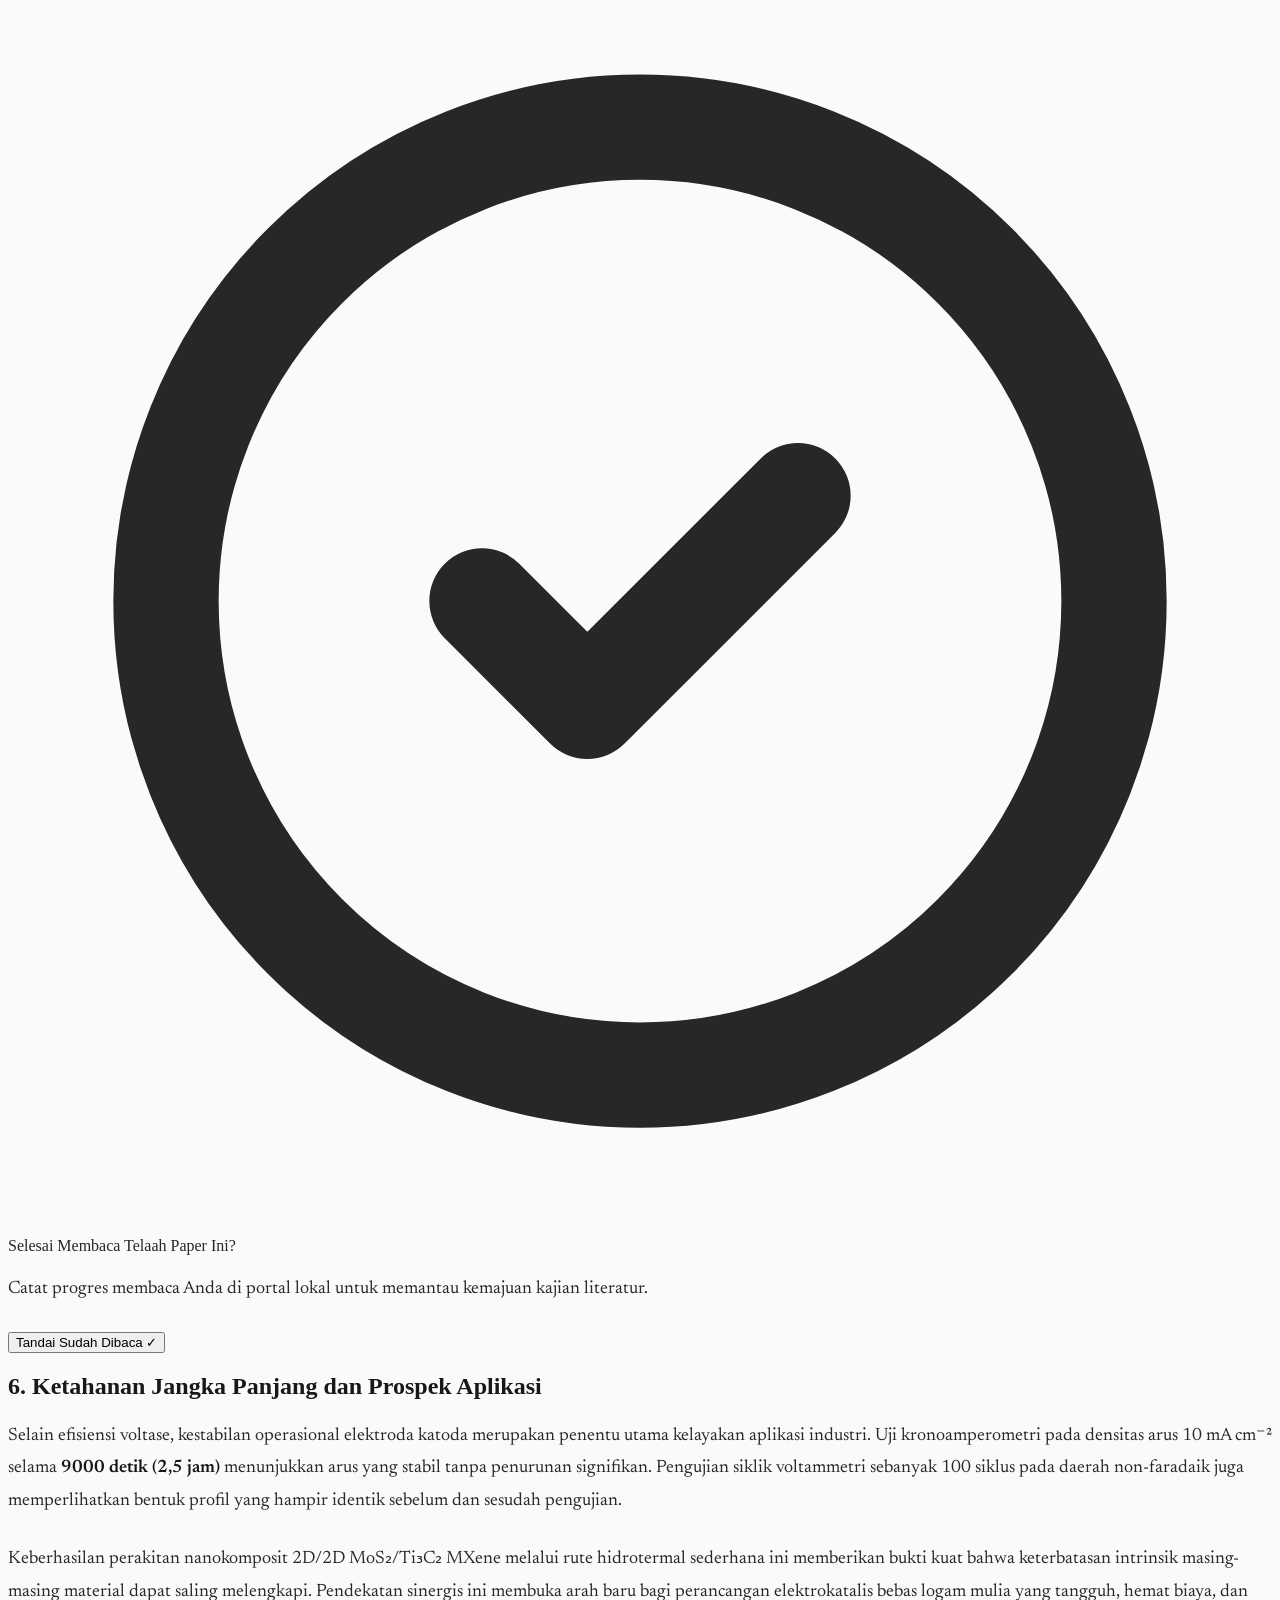
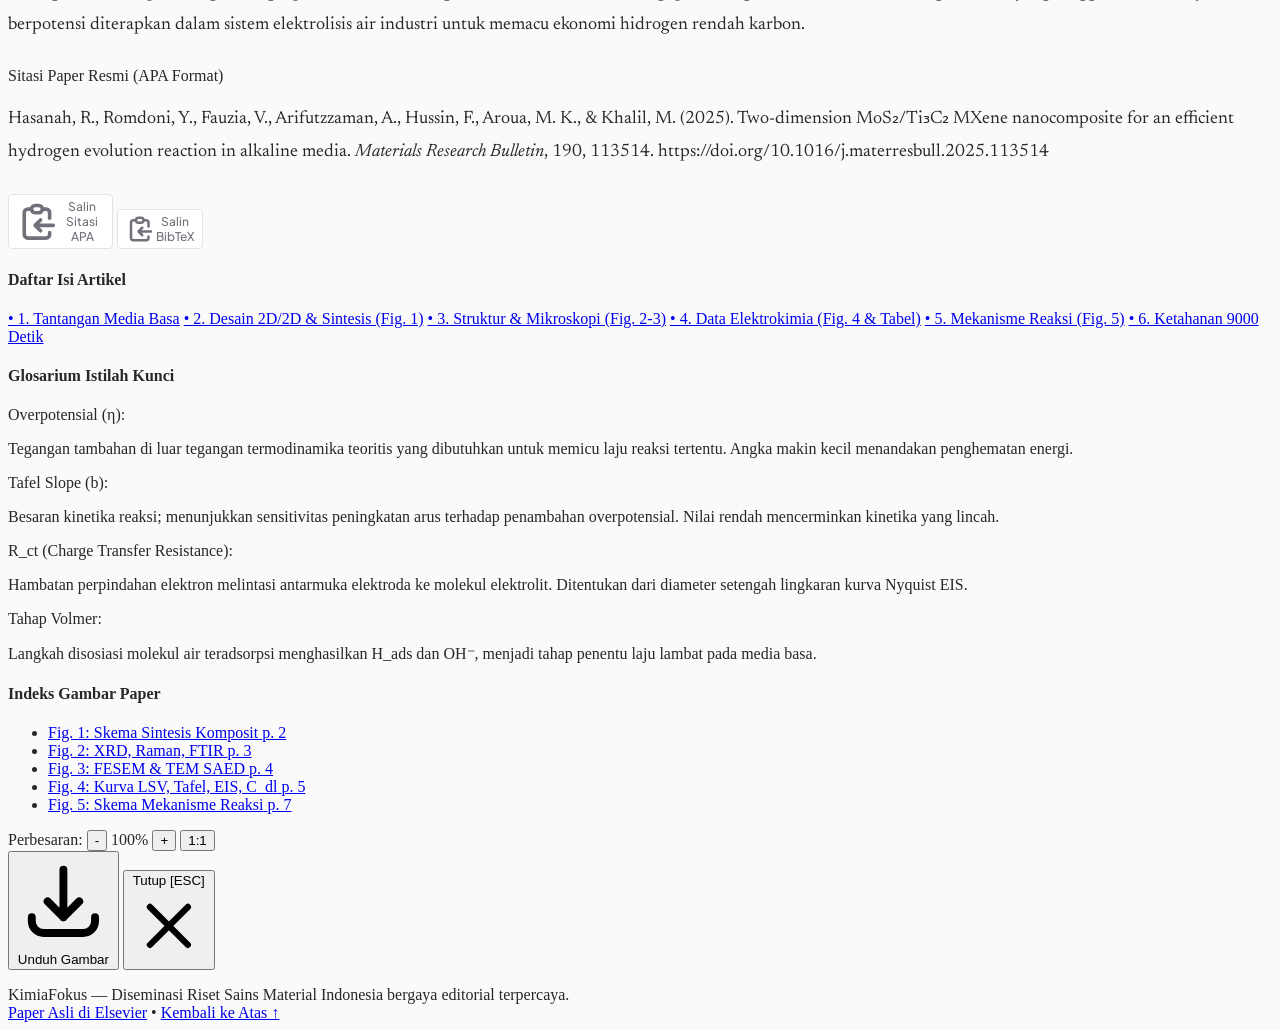
==== commit 702d78bd: "feat: retrofit all papers (01-09) to 100% feature parity with Paper 10 reader architecture" ====
--- a/papers/01-mos2-mxene-her/index.html
+++ b/papers/01-mos2-mxene-her/index.html
@@ -117,60 +117,30 @@
 
 <body class="selection:bg-editorial-accentLight selection:text-editorial-accent">
 
-  <!-- TOP PROGRESS BAR -->
-  <div class="fixed top-0 left-0 w-full h-[3px] bg-transparent z-50">
-    <div id="reading-progress" class="h-full bg-editorial-accent w-0"></div>
-  </div>
-
-  <!-- MASTHEAD & NAVIGATION -->
-  <header class="bg-white border-b border-editorial-line sticky top-0 z-40">
-    <!-- Top Micro Bar -->
-    <div class="max-w-6xl mx-auto px-4 sm:px-6 lg:px-8 border-b border-editorial-line/60 py-1.5 flex items-center justify-between text-[11px] text-editorial-muted">
-      <div class="flex items-center gap-2">
-        <span class="font-bold tracking-wider uppercase text-editorial-ink">TELAAH PAPER ILMIAH</span>
-        <span class="text-editorial-line">•</span>
-        <span class="hidden sm:inline">Materials Research Bulletin 190 (2025) 113514</span>
-      </div>
-      <div class="flex items-center gap-4">
-        <a href="https://doi.org/10.1016/j.materresbull.2025.113514" target="_blank" rel="noopener" class="text-editorial-accent hover:underline flex items-center gap-1">
-          <span>DOI: 10.1016/j.materresbull.2025.113514</span>
-          <svg class="w-3 h-3" fill="none" stroke="currentColor" viewBox="0 0 24 24"><path stroke-linecap="round" stroke-linejoin="round" stroke-width="2" d="M10 6H6a2 2 0 00-2 2v10a2 2 0 002 2h10a2 2 0 002-2v-4M14 4h6m0 0v6m0-6L10 14"/></svg>
+  <!-- EDITORIAL HEADER / TOP NAVIGATION -->
+  <header class="sticky top-0 z-40 bg-white/95 backdrop-blur border-b border-editorial-line transition-all">
+    <div class="max-w-4xl mx-auto px-4 sm:px-6 h-14 flex items-center justify-between">
+      <div class="flex items-center gap-3">
+        <a href="../../index.html" class="flex items-center gap-2 text-xs font-sans font-semibold text-editorial-ink hover:text-editorial-accent transition-colors">
+          <svg class="w-4 h-4 text-editorial-muted" fill="none" stroke="currentColor" viewBox="0 0 24 24"><path stroke-linecap="round" stroke-linejoin="round" stroke-width="2" d="M10 19l-7-7m0 0l7-7m-7 7h18"/></svg>
+          <span>Katalog Utama</span>
         </a>
+        <span class="text-editorial-line">/</span>
+        <span class="text-xs font-mono text-editorial-muted">Paper #01</span>
+      </div>
+
+      <div class="flex items-center gap-4 text-xs font-sans text-editorial-muted">
+        <span class="hidden sm:inline">Estimasi Baca: 16 Menit</span>
+        <div class="h-3 w-px bg-editorial-line hidden sm:inline"></div>
+        <span class="font-mono text-editorial-ink font-semibold">Mater. Res. Bull. (Elsevier)</span>
       </div>
     </div>
-
-    <!-- Main Navigation Header -->
-    <div class="max-w-6xl mx-auto px-4 sm:px-6 lg:px-8 py-4 flex items-center justify-between">
-      <div class="flex items-center gap-6">
-        <a href="../../index.html" class="inline-flex items-center gap-1.5 px-2.5 py-1 text-xs font-medium text-zinc-600 hover:text-blue-600 rounded border border-zinc-200 hover:bg-zinc-50 transition-colors shadow-2xs" title="Kembali ke Katalog Utama">
-          <svg class="w-3.5 h-3.5" fill="none" stroke="currentColor" viewBox="0 0 24 24"><path stroke-linecap="round" stroke-linejoin="round" stroke-width="2" d="M10 19l-7-7m0 0l7-7m-7 7h18"/></svg>
-          <span class="hidden sm:inline">Katalog Utama</span>
-        </a>
-        <a href="#" class="text-2xl font-serif font-bold tracking-tight text-editorial-ink">
-          Kimia<span class="text-editorial-accent italic font-normal">Fokus</span>
-        </a>
-        <span class="hidden md:inline-block h-5 w-px bg-editorial-line"></span>
-        <nav class="hidden md:flex items-center gap-6 text-xs font-semibold uppercase tracking-wider text-editorial-muted">
-          <a href="#latar-belakang" class="hover:text-editorial-accent transition-colors">Konteks</a>
-          <a href="#arsitektur" class="hover:text-editorial-accent transition-colors">Sintesis (Fig. 1)</a>
-          <a href="#spektroskopi" class="hover:text-editorial-accent transition-colors">Struktur (Fig. 2-3)</a>
-          <a href="#kinerja" class="hover:text-editorial-accent transition-colors">Elektrokimia (Fig. 4)</a>
-          <a href="#mekanisme" class="hover:text-editorial-accent transition-colors">Mekanisme (Fig. 5)</a>
-        </nav>
-      </div>
-
-      <div class="flex items-center gap-3 text-xs font-medium text-editorial-muted">
-        <span>Waktu baca ~6 menit</span>
-        <button onclick="window.print()" class="hidden sm:inline-flex items-center gap-1 px-2.5 py-1 border border-editorial-line rounded hover:bg-editorial-softbg text-editorial-ink transition-colors" title="Cetak atau Simpan PDF">
-          <svg class="w-3.5 h-3.5" fill="none" stroke="currentColor" viewBox="0 0 24 24"><path stroke-linecap="round" stroke-linejoin="round" stroke-width="2" d="M17 17h2a2 2 0 002-2v-4a2 2 0 00-2-2H5a2 2 0 00-2 2v4a2 2 0 002 2h2m2 4h6a2 2 0 002-2v-4a2 2 0 00-2-2H9a2 2 0 00-2 2v4a2 2 0 002 2zm8-12V5a2 2 0 00-2-2H9a2 2 0 00-2 2v4h10z"/></svg>
-          Cetak
-        </button>
-      </div>
-    </div>
+    <!-- Reading Progress Bar -->
+    <div id="reading-progress" class="h-0.5 bg-editorial-accent w-0 transition-all duration-150"></div>
   </header>
 
-  <!-- ARTICLE HEADER (Chemistry World Style Hero) -->
-  <header class="bg-white border-b border-editorial-line pt-12 pb-10">
+  <!-- ARTICLE HERO -->
+  <section class="bg-white border-b border-editorial-line pt-12 pb-10">
     <div class="max-w-4xl mx-auto px-4 sm:px-6 lg:px-8">
       
       <!-- Category Tag & Meta -->
@@ -207,7 +177,7 @@
       </div>
 
     </div>
-  </header>
+  </section>
 
   <!-- KEY FINDINGS AT A GLANCE (Restrained, Monochrome Table) -->
   <section class="max-w-4xl mx-auto px-4 sm:px-6 lg:px-8 py-8">
@@ -267,6 +237,31 @@
             <p><strong>4. Hasil Uji Nyata:</strong> Menghasilkan overpotensial 421 mV pada 10 mA cm⁻², nilai Tafel slope 217 mV dec⁻¹, hambatan transfer muatan anjlok ke 1.66 kΩ, serta stabil selama 9000 detik pengujian kronoamperometri.</p>
           </div>
         </div>
+
+        <!-- TABLE OF CONTENTS (MINI JUMP NAV) -->
+        <nav class="p-4 bg-zinc-50 border border-editorial-line rounded text-xs font-sans mb-8">
+          <div class="font-bold text-editorial-ink uppercase tracking-wider mb-2">Navigasi Bab Telaah</div>
+          <div class="grid grid-cols-1 sm:grid-cols-2 gap-x-4 gap-y-1.5 text-editorial-body">
+            <a href="#latar-belakang" class="hover:text-editorial-accent flex items-center gap-1.5">
+              <span class="text-editorial-lightmuted font-mono">01.</span> Kinetika Basa & Pengganti Platina
+            </a>
+            <a href="#arsitektur" class="hover:text-editorial-accent flex items-center gap-1.5">
+              <span class="text-editorial-lightmuted font-mono">02.</span> Desain Heterostruktur 2D/2D MoS₂/MXene
+            </a>
+            <a href="#spektroskopi" class="hover:text-editorial-accent flex items-center gap-1.5">
+              <span class="text-editorial-lightmuted font-mono">03.</span> Kristalinitas, Ikatan Kimia & Morfologi
+            </a>
+            <a href="#kinerja" class="hover:text-editorial-accent flex items-center gap-1.5">
+              <span class="text-editorial-lightmuted font-mono">04.</span> Kinerja Elektrokimia & Penurunan Overpotensial
+            </a>
+            <a href="#mekanisme" class="hover:text-editorial-accent flex items-center gap-1.5">
+              <span class="text-editorial-lightmuted font-mono">05.</span> Jalur Reaksi Volmer-Heyrovsky
+            </a>
+            <a href="#kesimpulan" class="hover:text-editorial-accent flex items-center gap-1.5">
+              <span class="text-editorial-lightmuted font-mono">06.</span> Ketahanan 9000 Detik & Prospek
+            </a>
+          </div>
+        </nav>
 
         <!-- SECTION 1: Latar Belakang -->
         <section id="latar-belakang" class="pt-2">
@@ -746,15 +741,7 @@
 
   <!-- SCRIPT -->
   <script>
-    // 1. Reading Progress Bar
-    window.addEventListener('scroll', () => {
-      const winScroll = document.body.scrollTop || document.documentElement.scrollTop;
-      const height = document.documentElement.scrollHeight - document.documentElement.clientHeight;
-      const scrolled = (winScroll / height) * 100;
-      document.getElementById('reading-progress').style.width = scrolled + '%';
-    });
-
-    // 2. Minimalist Summary Toggle
+    // Minimalist Summary Toggle
     function toggleSummary() {
       const content = document.getElementById('summary-content');
       const chevron = document.getElementById('summary-chevron');
@@ -766,23 +753,6 @@
         chevron.textContent = '[+ buka]';
       }
     }
-
-    // 3. Lightbox Functionality
-    function openLightbox(src, caption) {
-      document.getElementById('lightbox-img').src = src;
-      document.getElementById('lightbox-caption').textContent = caption;
-      document.getElementById('lightbox').classList.remove('hidden');
-      document.body.style.overflow = 'hidden';
-    }
-
-    function closeLightbox() {
-      document.getElementById('lightbox').classList.add('hidden');
-      document.body.style.overflow = '';
-    }
-
-    document.addEventListener('keydown', (e) => {
-      if (e.key === 'Escape') closeLightbox();
-    });
   </script>
 
   <!-- Shared Reader Experience Script -->
--- a/shared/reader.css
+++ b/shared/reader.css
@@ -263,3 +263,82 @@
   user-select: none;
   -webkit-user-drag: none;
 }
+
+/* Read Checklist Button & Badges */
+.read-checklist-btn {
+  display: inline-flex;
+  align-items: center;
+  gap: 0.35rem;
+  padding: 0.25rem 0.6rem;
+  font-family: "Plus Jakarta Sans", sans-serif;
+  font-size: 0.72rem;
+  font-weight: 500;
+  border-radius: 4px;
+  border: 1px solid var(--border-color);
+  background: var(--bg-surface);
+  color: var(--text-muted);
+  cursor: pointer;
+  transition: all 0.15s ease;
+}
+
+.read-checklist-btn:hover {
+  border-color: #059669;
+  color: #059669;
+}
+
+.read-checklist-btn.is-read {
+  background: #ecfdf5;
+  color: #047857 !important;
+  border-color: #a7f3d0;
+  font-weight: 600;
+}
+
+body.theme-dark .read-checklist-btn.is-read {
+  background: #064e3b;
+  color: #a7f3d0 !important;
+  border-color: #059669;
+}
+
+/* Resume Pill Toast */
+.reader-resume-toast {
+  position: fixed;
+  bottom: 2rem;
+  left: 50%;
+  transform: translateX(-50%) translateY(20px);
+  background: #18181b;
+  color: #ffffff;
+  padding: 0.55rem 1.15rem;
+  border-radius: 9999px;
+  font-family: "Plus Jakarta Sans", sans-serif;
+  font-size: 0.8125rem;
+  font-weight: 500;
+  box-shadow: 0 10px 25px rgba(0,0,0,0.3);
+  z-index: 9999;
+  opacity: 0;
+  pointer-events: none;
+  display: flex;
+  align-items: center;
+  gap: 0.75rem;
+  transition: all 0.25s cubic-bezier(0.16, 1, 0.3, 1);
+}
+
+.reader-resume-toast.show {
+  transform: translateX(-50%) translateY(0);
+  opacity: 1;
+  pointer-events: auto;
+}
+
+.reader-resume-toast button {
+  background: rgba(255, 255, 255, 0.2);
+  color: #ffffff;
+  border: none;
+  padding: 0.2rem 0.55rem;
+  border-radius: 9999px;
+  font-size: 0.75rem;
+  cursor: pointer;
+  transition: background 0.15s ease;
+}
+
+.reader-resume-toast button:hover {
+  background: rgba(255, 255, 255, 0.35);
+}
